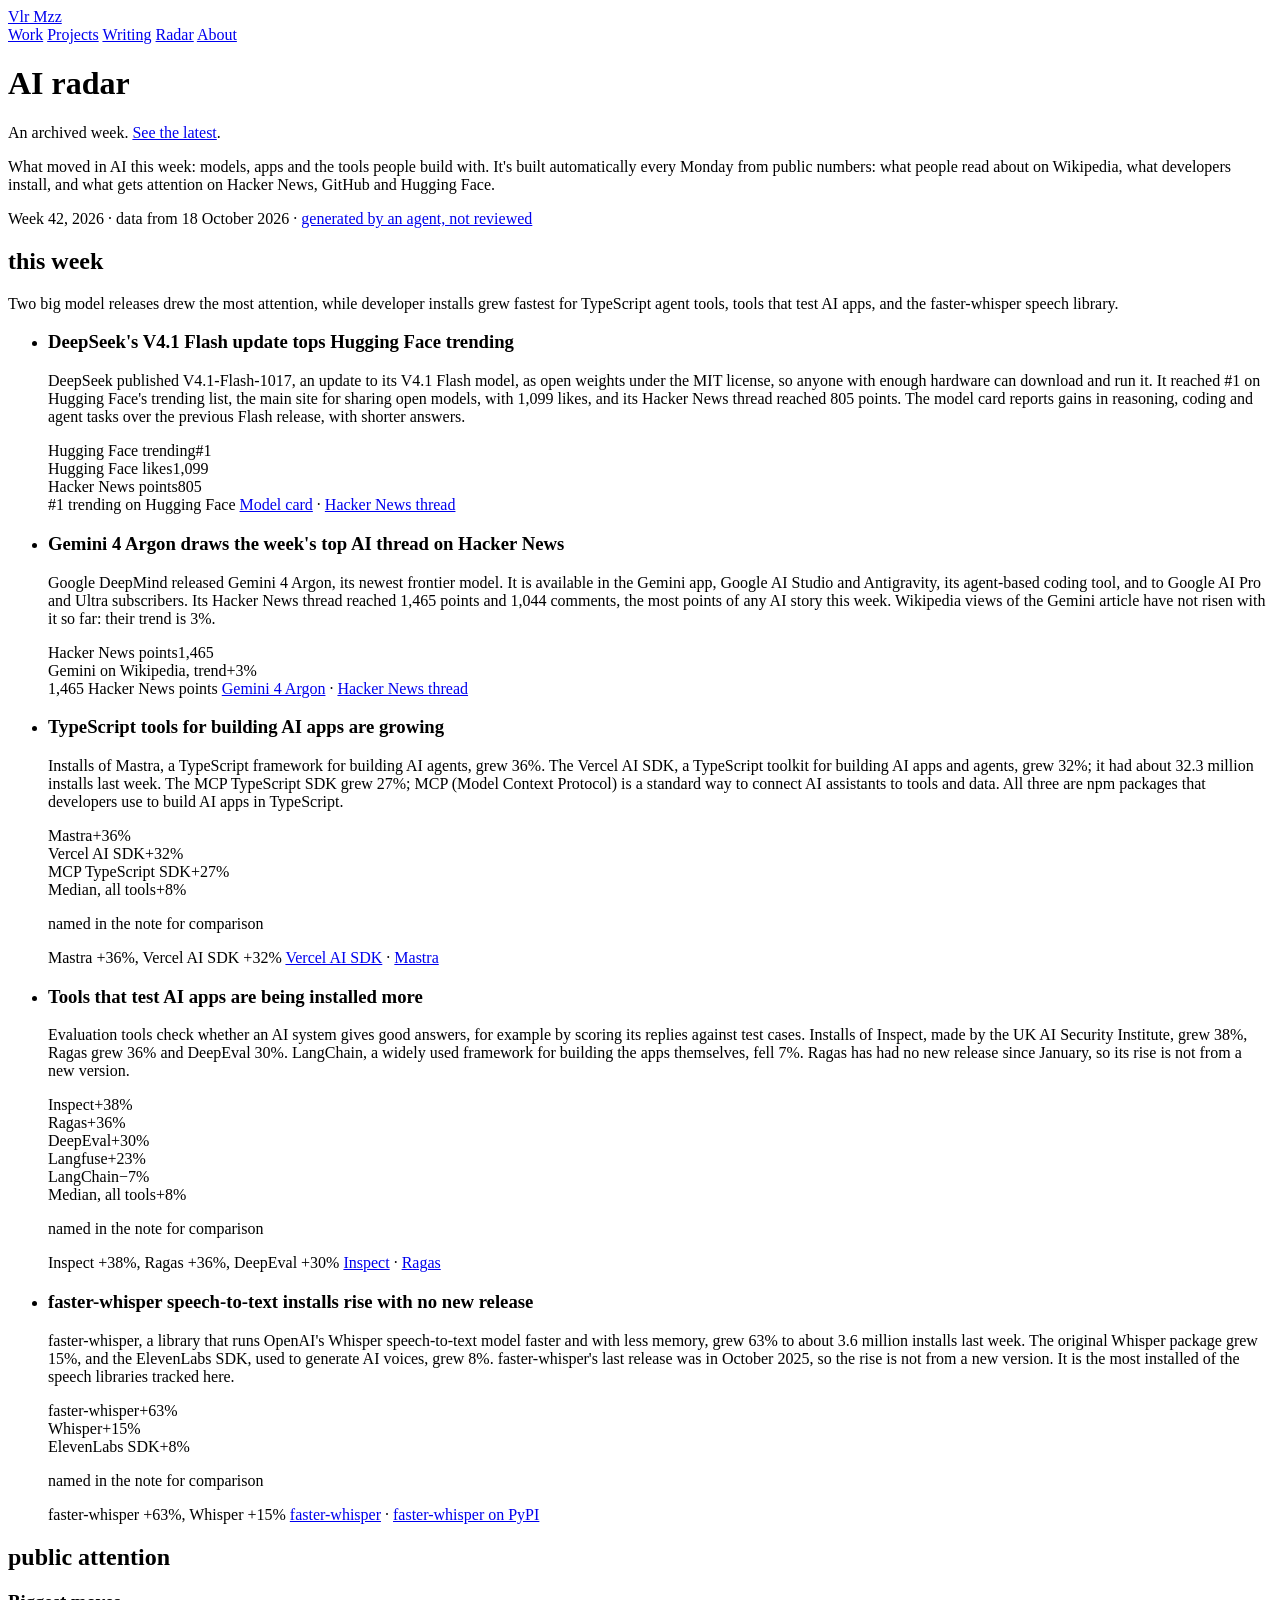
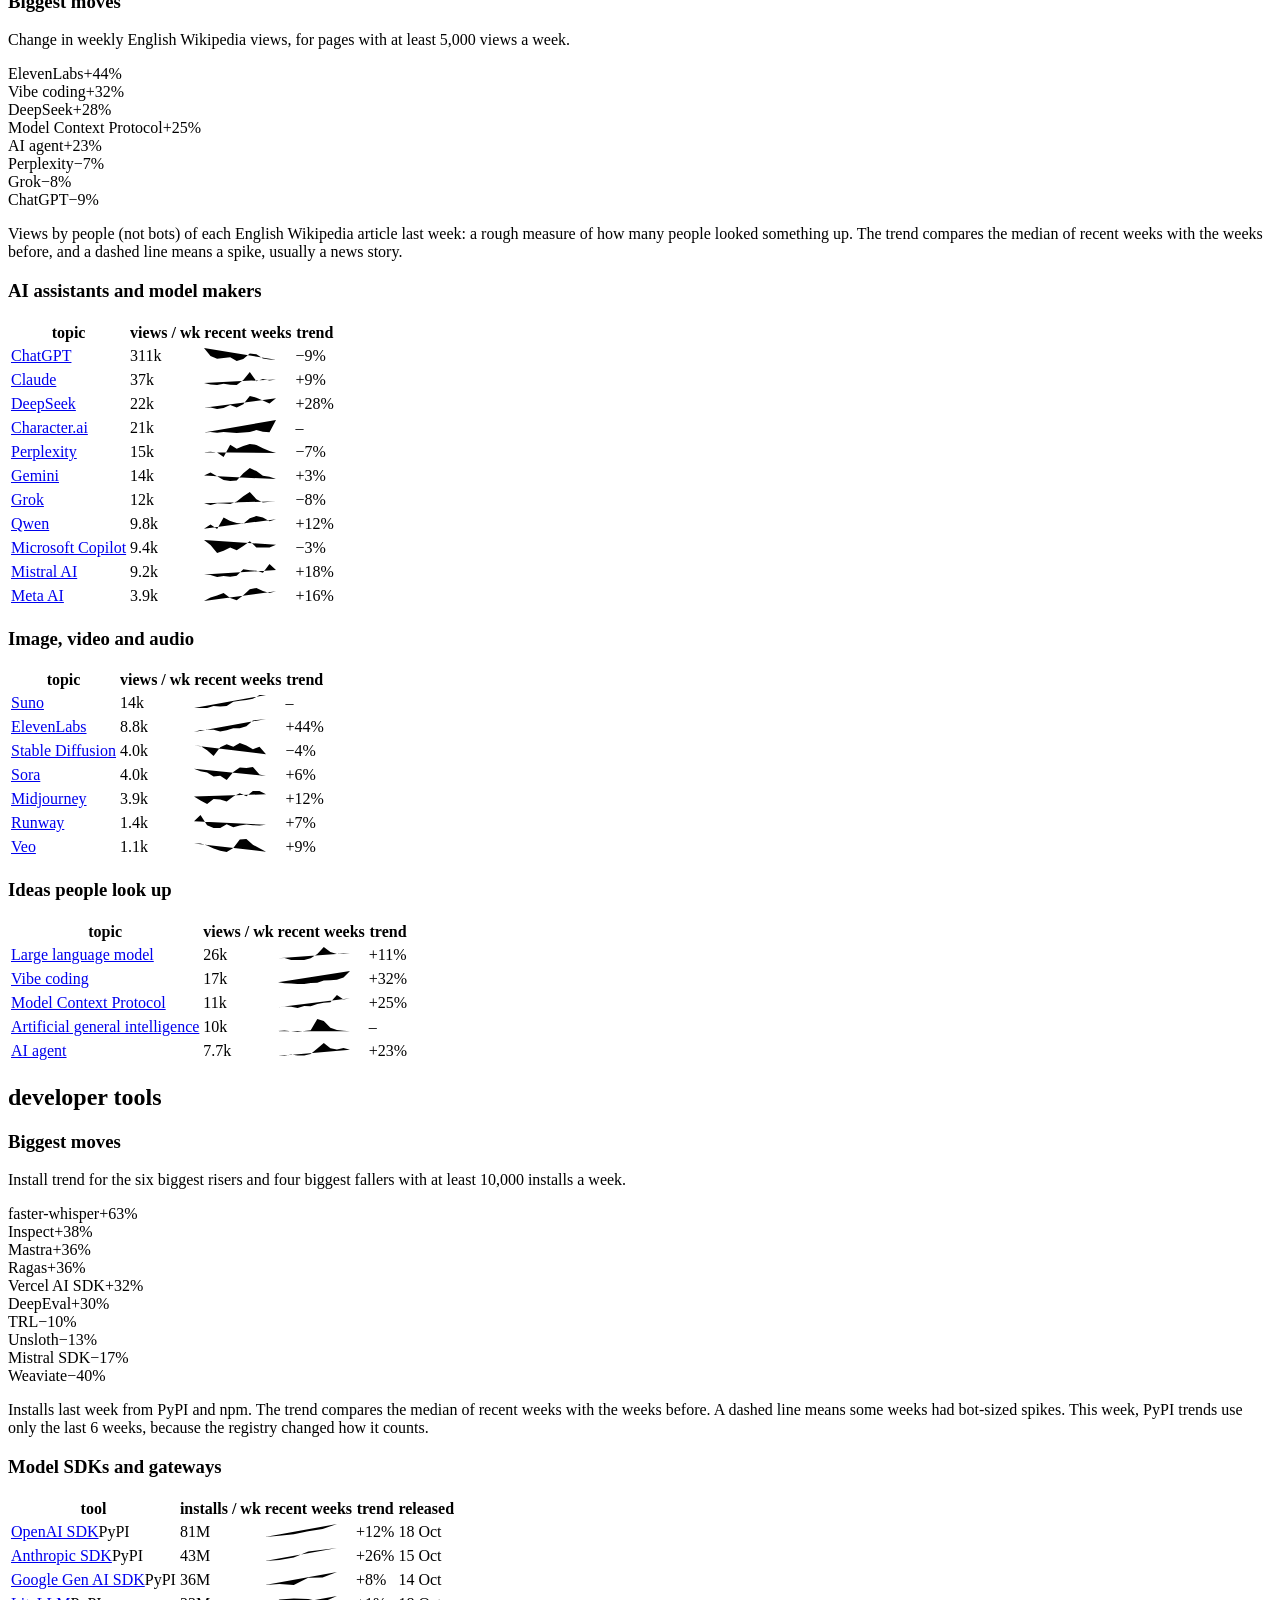
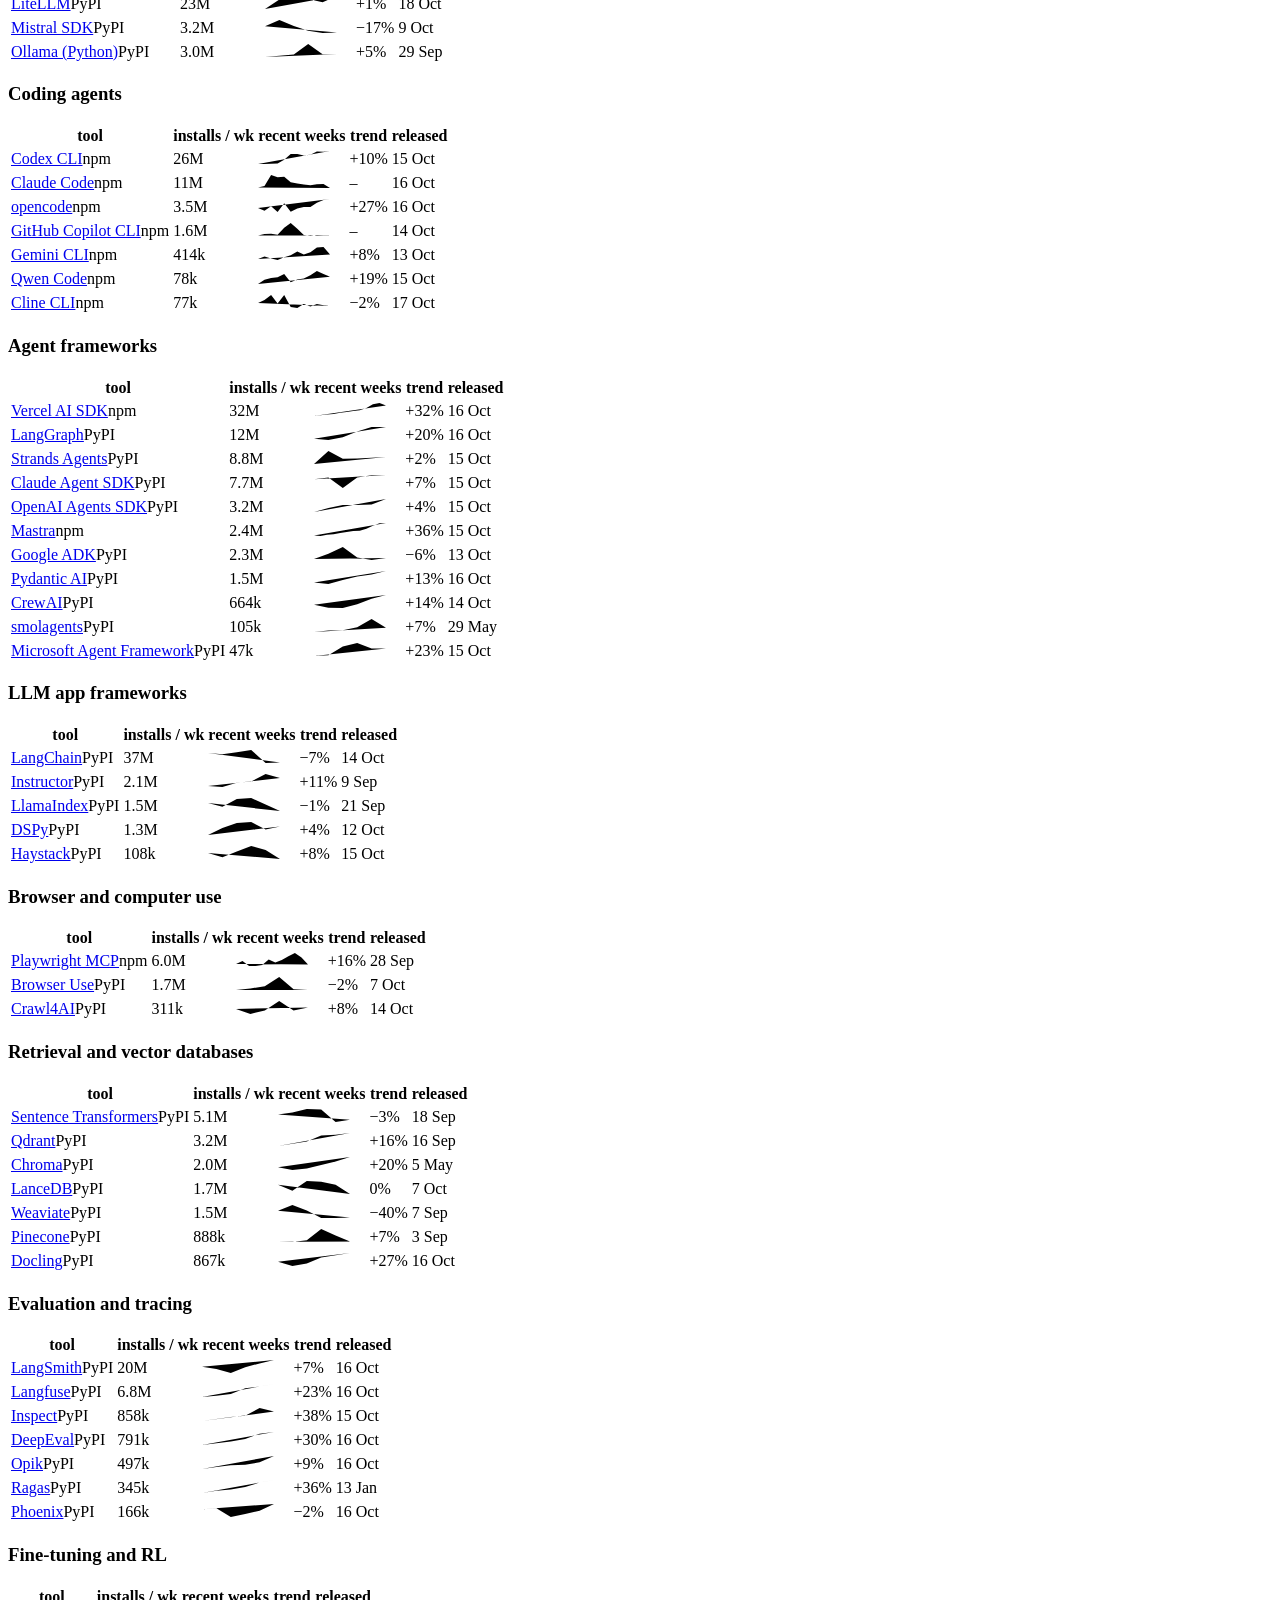
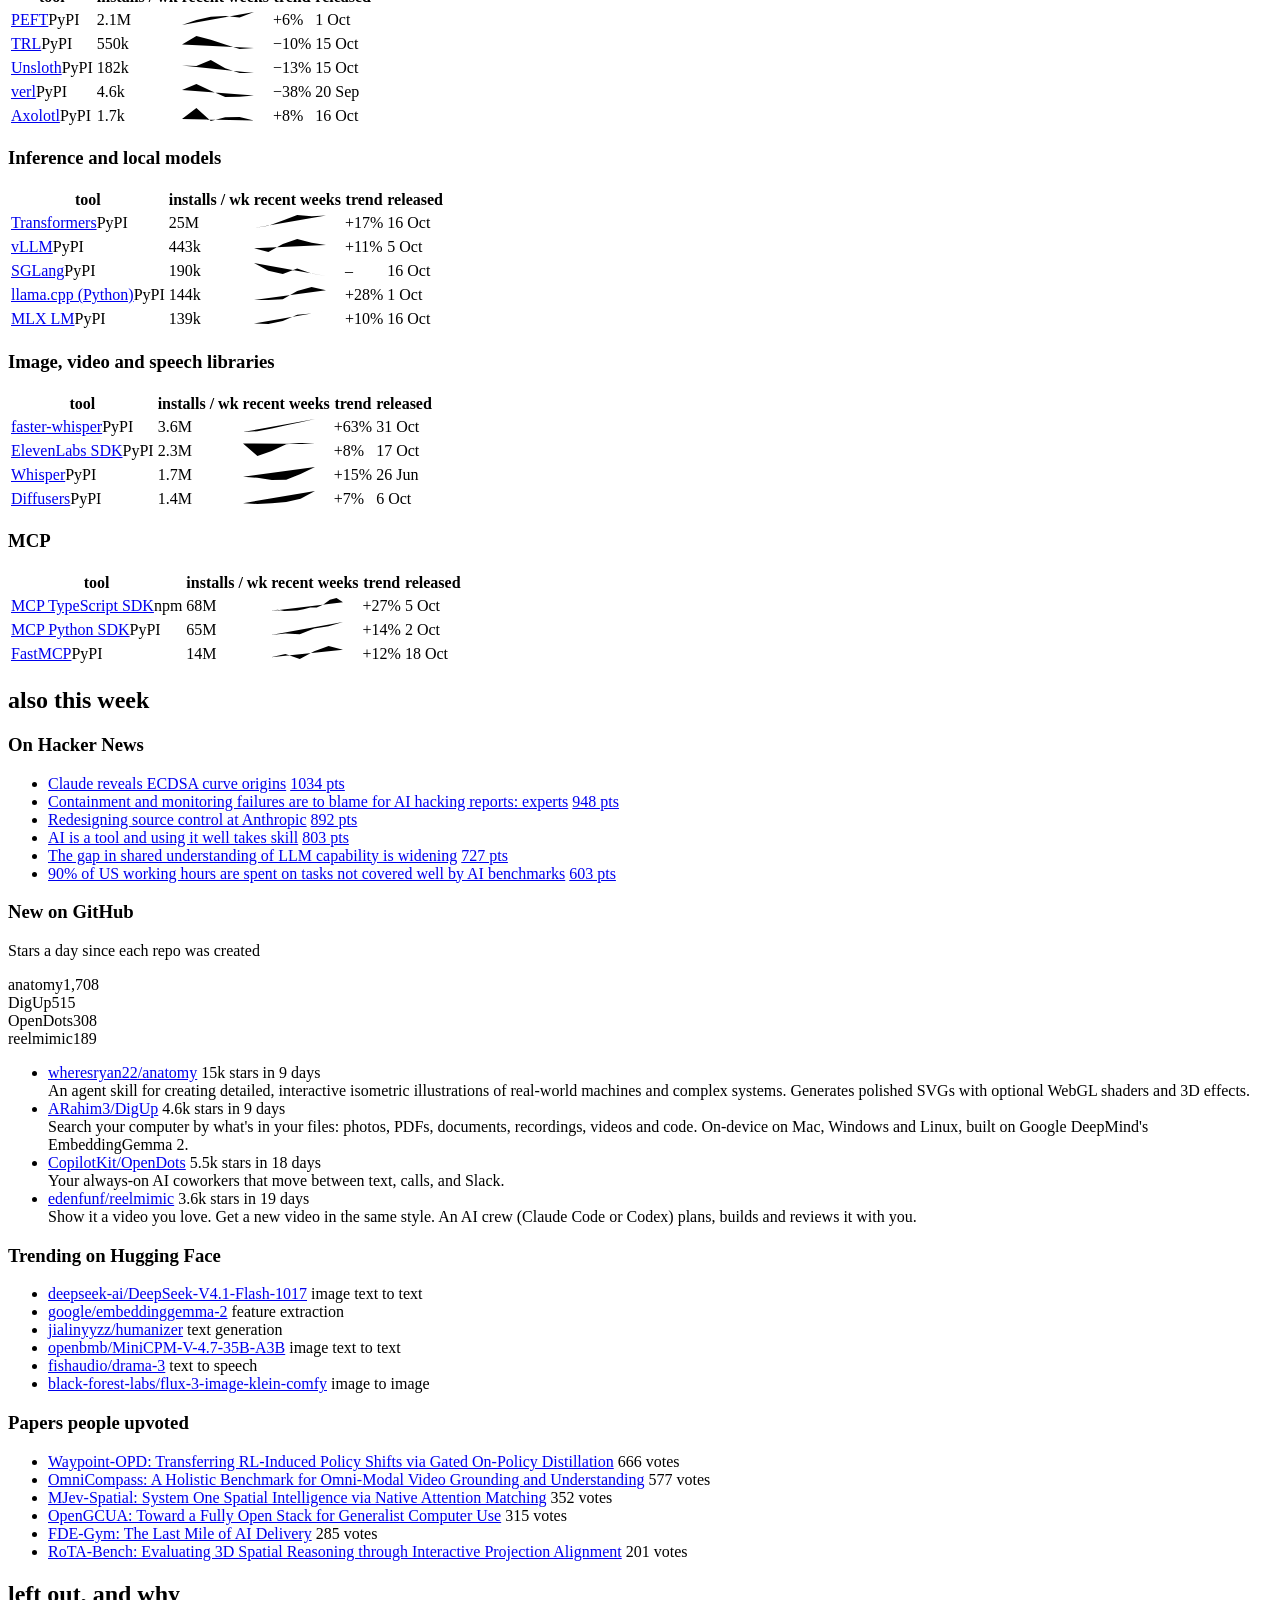
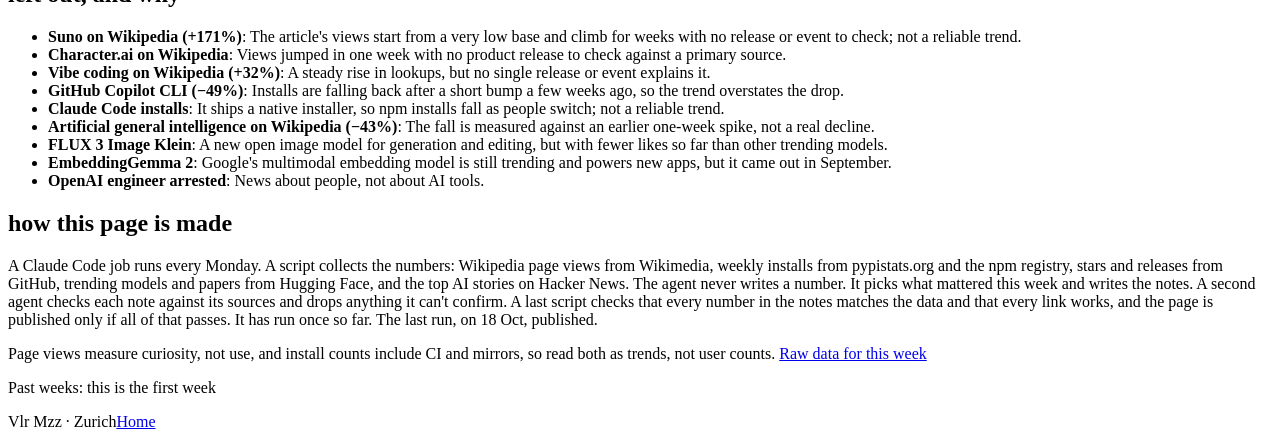
==== weeks/2026-w42/index.html @ 575434f4 "Same-kind medians in charts; clearer review and source rules Co-Authored-By: Claude Opus 5.5 <norepl" ====
<!doctype html>
<html lang="en">
<head>
<meta charset="utf-8">
<meta name="viewport" content="width=device-width, initial-scale=1">
<link rel="preconnect" href="https://fonts.googleapis.com">
<link rel="preconnect" href="https://fonts.gstatic.com" crossorigin>
<link rel="stylesheet" href="https://fonts.googleapis.com/css2?family=Newsreader:ital,opsz,wght@0,6..72,400;0,6..72,500;1,6..72,400&family=IBM+Plex+Mono:wght@400;500&family=IBM+Plex+Sans:ital,wght@0,400;0,500;0,600;1,400&display=swap">
<link rel="stylesheet" href="/assets/site.css">
<link rel="stylesheet" href="/radar/assets/radar.css">
<link rel="icon" href="/favicon.ico">
<link rel="canonical" href="https://vlrmzz.github.io/radar/weeks/2026-w42/">
<title>AI radar, week 42, 2026 · Vlr Mzz</title>
<meta name="description" content="A weekly, automatically generated view of what moved in AI: models, apps and the tools people build with.">
</head>
<body>
<header class="site-header">
  <div class="wrap">
    <a class="site-name" href="/">Vlr Mzz</a>
    <nav class="site-nav" aria-label="Main">
      <a href="/work/">Work</a>
      <a href="/projects/">Projects</a>
      <a href="/writing/">Writing</a>
      <a href="/radar/" aria-current="page">Radar</a>
      <a href="/about/">About</a>
    </nav>
  </div>
</header>
<main class="wrap">
  <h1 class="page-title">AI radar</h1>
  <p class="todo">An archived week. <a href="/radar/">See the latest</a>.</p>
  <p class="lede">What moved in AI this week: models, apps and the tools people build with. It's built automatically every Monday from public numbers: what people read about on Wikipedia, what developers install, and what gets attention on Hacker News, GitHub and Hugging Face.</p>
  <p class="post-meta">Week 42, 2026 · data from 18 October 2026 · <a href="#method">generated by an agent, not reviewed</a></p>

  <h2 class="sec-label">this week</h2>
  <p class="summary">Two big model releases drew the most attention, while developer installs grew fastest for TypeScript agent tools, tools that test AI apps, and the faster-whisper speech library.</p>
  <ul class="entries picks">
    <li>
      <h3>DeepSeek&#x27;s V4.1 Flash update tops Hugging Face trending</h3>
      <p>DeepSeek published V4.1-Flash-1017, an update to its V4.1 Flash model, as open weights under the MIT license, so anyone with enough hardware can download and run it. It reached #1 on Hugging Face&#x27;s trending list, the main site for sharing open models, with 1,099 likes, and its Hacker News thread reached 805 points. The model card reports gains in reasoning, coding and agent tasks over the previous Flash release, with shorter answers.</p>
      <div class="stats"><div class="stat"><span class="sl">Hugging Face trending</span><span class="sv">#1</span></div><div class="stat"><span class="sl">Hugging Face likes</span><span class="sv">1,099</span></div><div class="stat"><span class="sl">Hacker News points</span><span class="sv">805</span></div></div>
      <span class="meta">#1 trending on Hugging Face</span>
      <span class="srcs"><a href="https://huggingface.co/deepseek-ai/DeepSeek-V4.1-Flash-1017">Model card</a> · <a href="https://news.ycombinator.com/item?id=50129045">Hacker News thread</a></span>
    </li>
    <li>
      <h3>Gemini 4 Argon draws the week&#x27;s top AI thread on Hacker News</h3>
      <p>Google DeepMind released Gemini 4 Argon, its newest frontier model. It is available in the Gemini app, Google AI Studio and Antigravity, its agent-based coding tool, and to Google AI Pro and Ultra subscribers. Its Hacker News thread reached 1,465 points and 1,044 comments, the most points of any AI story this week. Wikipedia views of the Gemini article have not risen with it so far: their trend is 3%.</p>
      <div class="stats"><div class="stat"><span class="sl">Hacker News points</span><span class="sv">1,465</span></div><div class="stat"><span class="sl">Gemini on Wikipedia, trend</span><span class="sv">+3%</span></div></div>
      <span class="meta">1,465 Hacker News points</span>
      <span class="srcs"><a href="https://deepmind.google/models/gemini/">Gemini 4 Argon</a> · <a href="https://news.ycombinator.com/item?id=50073879">Hacker News thread</a></span>
    </li>
    <li>
      <h3>TypeScript tools for building AI apps are growing</h3>
      <p>Installs of Mastra, a TypeScript framework for building AI agents, grew 36%. The Vercel AI SDK, a TypeScript toolkit for building AI apps and agents, grew 32%; it had about 32.3 million installs last week. The MCP TypeScript SDK grew 27%; MCP (Model Context Protocol) is a standard way to connect AI assistants to tools and data. All three are npm packages that developers use to build AI apps in TypeScript.</p>
      <div class="bars" role="img" aria-label="Install trend: Mastra +36%, Vercel AI SDK +32%, MCP TypeScript SDK +27%, Median, all tools +8%"><div class="bar-row" tabindex="0" title="Mastra: +36%"><span class="bl">Mastra</span><span class="bt"><span class="bz" style="left:0.0%"></span><span class="b up pos" style="left:0.0%;width:100.0%"></span></span><span class="bv">+36%</span></div><div class="bar-row" tabindex="0" title="Vercel AI SDK: +32%"><span class="bl">Vercel AI SDK</span><span class="bt"><span class="bz" style="left:0.0%"></span><span class="b up pos" style="left:0.0%;width:88.9%"></span></span><span class="bv">+32%</span></div><div class="bar-row" tabindex="0" title="MCP TypeScript SDK: +27%"><span class="bl">MCP TypeScript SDK</span><span class="bt"><span class="bz" style="left:0.0%"></span><span class="b up pos" style="left:0.0%;width:75.0%"></span></span><span class="bv">+27%</span></div><div class="bar-row" tabindex="0" title="Median, all tools: +8%"><span class="bl">Median, all tools</span><span class="bt"><span class="bz" style="left:0.0%"></span><span class="b ctx pos" style="left:0.0%;width:22.2%"></span></span><span class="bv">+8%</span></div></div><p class="key"><span class="k up"></span>named in the note <span class="k ctx"></span>for comparison</p>
      <span class="meta">Mastra +36%, Vercel AI SDK +32%</span>
      <span class="srcs"><a href="https://github.com/vercel/ai">Vercel AI SDK</a> · <a href="https://github.com/mastra-ai/mastra">Mastra</a></span>
    </li>
    <li>
      <h3>Tools that test AI apps are being installed more</h3>
      <p>Evaluation tools check whether an AI system gives good answers, for example by scoring its replies against test cases. Installs of Inspect, made by the UK AI Security Institute, grew 38%, Ragas grew 36% and DeepEval 30%. LangChain, a widely used framework for building the apps themselves, fell 7%. Ragas has had no new release since January, so its rise is not from a new version.</p>
      <div class="bars" role="img" aria-label="Install trend: Inspect +38%, Ragas +36%, DeepEval +30%, Langfuse +23%, LangChain −7%, Median, all tools +8%"><div class="bar-row" tabindex="0" title="Inspect: +38%"><span class="bl">Inspect</span><span class="bt"><span class="bz" style="left:15.6%"></span><span class="b up pos" style="left:15.6%;width:84.4%"></span></span><span class="bv">+38%</span></div><div class="bar-row" tabindex="0" title="Ragas: +36%"><span class="bl">Ragas</span><span class="bt"><span class="bz" style="left:15.6%"></span><span class="b up pos" style="left:15.6%;width:80.0%"></span></span><span class="bv">+36%</span></div><div class="bar-row" tabindex="0" title="DeepEval: +30%"><span class="bl">DeepEval</span><span class="bt"><span class="bz" style="left:15.6%"></span><span class="b up pos" style="left:15.6%;width:66.7%"></span></span><span class="bv">+30%</span></div><div class="bar-row" tabindex="0" title="Langfuse: +23%"><span class="bl">Langfuse</span><span class="bt"><span class="bz" style="left:15.6%"></span><span class="b ctx pos" style="left:15.6%;width:51.1%"></span></span><span class="bv">+23%</span></div><div class="bar-row" tabindex="0" title="LangChain: −7%"><span class="bl">LangChain</span><span class="bt"><span class="bz" style="left:15.6%"></span><span class="b ctx neg" style="left:0.0%;width:15.6%"></span></span><span class="bv">−7%</span></div><div class="bar-row" tabindex="0" title="Median, all tools: +8%"><span class="bl">Median, all tools</span><span class="bt"><span class="bz" style="left:15.6%"></span><span class="b ctx pos" style="left:15.6%;width:17.8%"></span></span><span class="bv">+8%</span></div></div><p class="key"><span class="k up"></span>named in the note <span class="k ctx"></span>for comparison</p>
      <span class="meta">Inspect +38%, Ragas +36%, DeepEval +30%</span>
      <span class="srcs"><a href="https://github.com/UKGovernmentBEIS/inspect_ai">Inspect</a> · <a href="https://github.com/explodinggradients/ragas">Ragas</a></span>
    </li>
    <li>
      <h3>faster-whisper speech-to-text installs rise with no new release</h3>
      <p>faster-whisper, a library that runs OpenAI&#x27;s Whisper speech-to-text model faster and with less memory, grew 63% to about 3.6 million installs last week. The original Whisper package grew 15%, and the ElevenLabs SDK, used to generate AI voices, grew 8%. faster-whisper&#x27;s last release was in October 2025, so the rise is not from a new version. It is the most installed of the speech libraries tracked here.</p>
      <div class="bars" role="img" aria-label="Install trend: faster-whisper +63%, Whisper +15%, ElevenLabs SDK +8%"><div class="bar-row" tabindex="0" title="faster-whisper: +63%"><span class="bl">faster-whisper</span><span class="bt"><span class="bz" style="left:0.0%"></span><span class="b up pos" style="left:0.0%;width:100.0%"></span></span><span class="bv">+63%</span></div><div class="bar-row" tabindex="0" title="Whisper: +15%"><span class="bl">Whisper</span><span class="bt"><span class="bz" style="left:0.0%"></span><span class="b ctx pos" style="left:0.0%;width:23.8%"></span></span><span class="bv">+15%</span></div><div class="bar-row" tabindex="0" title="ElevenLabs SDK: +8%"><span class="bl">ElevenLabs SDK</span><span class="bt"><span class="bz" style="left:0.0%"></span><span class="b ctx pos" style="left:0.0%;width:12.7%"></span></span><span class="bv">+8%</span></div></div><p class="key"><span class="k up"></span>named in the note <span class="k ctx"></span>for comparison</p>
      <span class="meta">faster-whisper +63%, Whisper +15%</span>
      <span class="srcs"><a href="https://github.com/SYSTRAN/faster-whisper">faster-whisper</a> · <a href="https://pypi.org/project/faster-whisper/">faster-whisper on PyPI</a></span>
    </li>
  </ul>

  <h2 class="sec-label">public attention</h2>
  <h3 class="cat">Biggest moves</h3>
  <p class="meta cap">Change in weekly English Wikipedia views, for pages with at least 5,000 views a week.</p>
  <div class="bars" role="img" aria-label="Biggest changes in Wikipedia views"><div class="bar-row" tabindex="0" title="ElevenLabs: +44%"><span class="bl">ElevenLabs</span><span class="bt"><span class="bz" style="left:17.0%"></span><span class="b up pos" style="left:17.0%;width:83.0%"></span></span><span class="bv">+44%</span></div><div class="bar-row" tabindex="0" title="Vibe coding: +32%"><span class="bl">Vibe coding</span><span class="bt"><span class="bz" style="left:17.0%"></span><span class="b up pos" style="left:17.0%;width:60.4%"></span></span><span class="bv">+32%</span></div><div class="bar-row" tabindex="0" title="DeepSeek: +28%"><span class="bl">DeepSeek</span><span class="bt"><span class="bz" style="left:17.0%"></span><span class="b up pos" style="left:17.0%;width:52.8%"></span></span><span class="bv">+28%</span></div><div class="bar-row" tabindex="0" title="Model Context Protocol: +25%"><span class="bl">Model Context Protocol</span><span class="bt"><span class="bz" style="left:17.0%"></span><span class="b up pos" style="left:17.0%;width:47.2%"></span></span><span class="bv">+25%</span></div><div class="bar-row" tabindex="0" title="AI agent: +23%"><span class="bl">AI agent</span><span class="bt"><span class="bz" style="left:17.0%"></span><span class="b up pos" style="left:17.0%;width:43.4%"></span></span><span class="bv">+23%</span></div><div class="bar-row" tabindex="0" title="Perplexity: −7%"><span class="bl">Perplexity</span><span class="bt"><span class="bz" style="left:17.0%"></span><span class="b down neg" style="left:3.8%;width:13.2%"></span></span><span class="bv">−7%</span></div><div class="bar-row" tabindex="0" title="Grok: −8%"><span class="bl">Grok</span><span class="bt"><span class="bz" style="left:17.0%"></span><span class="b down neg" style="left:1.9%;width:15.1%"></span></span><span class="bv">−8%</span></div><div class="bar-row" tabindex="0" title="ChatGPT: −9%"><span class="bl">ChatGPT</span><span class="bt"><span class="bz" style="left:17.0%"></span><span class="b down neg" style="left:0.0%;width:17.0%"></span></span><span class="bv">−9%</span></div></div>
  <p class="meta">Views by people (not bots) of each English Wikipedia article last week: a rough measure of how many people looked something up. The trend compares the median of recent weeks with the weeks before, and a dashed line means a spike, usually a news story.</p>
  <h3 class="cat">AI assistants and model makers</h3>
  <table class="watch wiki">
    <thead><tr><th>topic</th><th class="num">views / wk</th><th class="sp">recent weeks</th><th class="num">trend</th></tr></thead>
    <tbody>
      <tr>
        <td><a href="https://en.wikipedia.org/wiki/ChatGPT">ChatGPT</a></td>
        <td class="num">311k</td>
        <td class="sp"><svg class="spark down" viewBox="0 0 72 16" width="72" height="16" aria-hidden="true"><polyline points="0.0,2.0 6.5,9.9 13.1,12.7 19.6,11.9 26.2,11.2 32.7,15.0 39.3,13.0 45.8,7.6 52.4,8.2 58.9,12.5 65.5,13.6 72.0,13.8"/></svg></td>
        <td class="num ">−9%</td>
        
      </tr>
      <tr>
        <td><a href="https://en.wikipedia.org/wiki/Claude_%28AI%29">Claude</a></td>
        <td class="num">37k</td>
        <td class="sp"><svg class="spark up" viewBox="0 0 72 16" width="72" height="16" aria-hidden="true"><polyline points="0.0,12.9 6.5,14.5 13.1,15.0 19.6,13.8 26.2,14.7 32.7,14.9 39.3,10.1 45.8,2.0 52.4,11.2 58.9,8.9 65.5,10.6 72.0,9.4"/></svg></td>
        <td class="num ">+9%</td>
        
      </tr>
      <tr>
        <td><a href="https://en.wikipedia.org/wiki/DeepSeek">DeepSeek</a></td>
        <td class="num">22k</td>
        <td class="sp"><svg class="spark up" viewBox="0 0 72 16" width="72" height="16" aria-hidden="true"><polyline points="0.0,13.8 6.5,13.4 13.1,15.0 19.6,13.9 26.2,11.0 32.7,13.4 39.3,10.2 45.8,2.0 52.4,3.7 58.9,6.5 65.5,9.5 72.0,4.3"/></svg></td>
        <td class="num up">+28%</td>
        
      </tr>
      <tr>
        <td><a href="https://en.wikipedia.org/wiki/Character.ai">Character.ai</a></td>
        <td class="num">21k</td>
        <td class="sp"><svg class="spark up" viewBox="0 0 72 16" width="72" height="16" aria-hidden="true"><polyline points="0.0,14.6 6.5,14.0 13.1,14.8 19.6,14.1 26.2,14.4 32.7,15.0 39.3,14.5 45.8,13.9 52.4,12.1 58.9,13.8 65.5,14.2 72.0,2.0" stroke-dasharray="2 2"/></svg></td>
        <td class="num" title="Not a reliable trend this week, see below">–</td>
        
      </tr>
      <tr>
        <td><a href="https://en.wikipedia.org/wiki/Perplexity_AI">Perplexity</a></td>
        <td class="num">15k</td>
        <td class="sp"><svg class="spark down" viewBox="0 0 72 16" width="72" height="16" aria-hidden="true"><polyline points="0.0,10.2 6.5,9.7 13.1,10.5 19.6,15.0 26.2,2.8 32.7,6.7 39.3,4.0 45.8,2.0 52.4,2.9 58.9,6.2 65.5,9.1 72.0,10.9"/></svg></td>
        <td class="num ">−7%</td>
        
      </tr>
      <tr>
        <td><a href="https://en.wikipedia.org/wiki/Google_Gemini">Gemini</a></td>
        <td class="num">14k</td>
        <td class="sp"><svg class="spark down" viewBox="0 0 72 16" width="72" height="16" aria-hidden="true"><polyline points="0.0,9.6 6.5,6.5 13.1,10.3 19.6,13.9 26.2,15.0 32.7,14.5 39.3,7.2 45.8,2.0 52.4,5.1 58.9,9.8 65.5,10.8 72.0,13.1"/></svg></td>
        <td class="num ">+3%</td>
        
      </tr>
      <tr>
        <td><a href="https://en.wikipedia.org/wiki/Grok_%28chatbot%29">Grok</a></td>
        <td class="num">12k</td>
        <td class="sp"><svg class="spark up" viewBox="0 0 72 16" width="72" height="16" aria-hidden="true"><polyline points="0.0,13.2 6.5,15.0 13.1,13.2 19.6,13.4 26.2,14.1 32.7,11.6 39.3,6.2 45.8,2.0 52.4,9.3 58.9,12.6 65.5,11.8 72.0,11.3"/></svg></td>
        <td class="num ">−8%</td>
        
      </tr>
      <tr>
        <td><a href="https://en.wikipedia.org/wiki/Qwen">Qwen</a></td>
        <td class="num">9.8k</td>
        <td class="sp"><svg class="spark up" viewBox="0 0 72 16" width="72" height="16" aria-hidden="true"><polyline points="0.0,14.8 6.5,10.6 13.1,15.0 19.6,3.6 26.2,7.1 32.7,9.1 39.3,9.7 45.8,4.3 52.4,2.0 58.9,3.6 65.5,7.3 72.0,5.2"/></svg></td>
        <td class="num up">+12%</td>
        
      </tr>
      <tr>
        <td><a href="https://en.wikipedia.org/wiki/Microsoft_Copilot">Microsoft Copilot</a></td>
        <td class="num">9.4k</td>
        <td class="sp"><svg class="spark down" viewBox="0 0 72 16" width="72" height="16" aria-hidden="true"><polyline points="0.0,2.0 6.5,7.0 13.1,15.0 19.6,12.8 26.2,9.6 32.7,12.2 39.3,8.0 45.8,3.3 52.4,9.4 58.9,9.4 65.5,9.4 72.0,6.8"/></svg></td>
        <td class="num ">−3%</td>
        
      </tr>
      <tr>
        <td><a href="https://en.wikipedia.org/wiki/Mistral_AI">Mistral AI</a></td>
        <td class="num">9.2k</td>
        <td class="sp"><svg class="spark up" viewBox="0 0 72 16" width="72" height="16" aria-hidden="true"><polyline points="0.0,12.6 6.5,13.0 13.1,15.0 19.6,14.1 26.2,14.7 32.7,13.8 39.3,7.3 45.8,8.3 52.4,8.7 58.9,10.7 65.5,2.0 72.0,8.1"/></svg></td>
        <td class="num up">+18%</td>
        
      </tr>
      <tr>
        <td><a href="https://en.wikipedia.org/wiki/Meta_AI">Meta AI</a></td>
        <td class="num">3.9k</td>
        <td class="sp"><svg class="spark up" viewBox="0 0 72 16" width="72" height="16" aria-hidden="true"><polyline points="0.0,15.0 6.5,11.5 13.1,9.4 19.6,6.9 26.2,11.9 32.7,14.3 39.3,9.3 45.8,3.2 52.4,2.0 58.9,5.1 65.5,7.1 72.0,5.3"/></svg></td>
        <td class="num up">+16%</td>
        
      </tr>
    </tbody>
  </table>
  <h3 class="cat">Image, video and audio</h3>
  <table class="watch wiki">
    <thead><tr><th>topic</th><th class="num">views / wk</th><th class="sp">recent weeks</th><th class="num">trend</th></tr></thead>
    <tbody>
      <tr>
        <td><a href="https://en.wikipedia.org/wiki/Suno">Suno</a></td>
        <td class="num">14k</td>
        <td class="sp"><svg class="spark up" viewBox="0 0 72 16" width="72" height="16" aria-hidden="true"><polyline points="0.0,15.0 6.5,14.9 13.1,14.9 19.6,13.0 26.2,13.5 32.7,12.9 39.3,8.8 45.8,7.8 52.4,7.1 58.9,5.8 65.5,2.0 72.0,2.0" stroke-dasharray="2 2"/></svg></td>
        <td class="num" title="Not a reliable trend this week, see below">–</td>
        
      </tr>
      <tr>
        <td><a href="https://en.wikipedia.org/wiki/ElevenLabs">ElevenLabs</a></td>
        <td class="num">8.8k</td>
        <td class="sp"><svg class="spark up" viewBox="0 0 72 16" width="72" height="16" aria-hidden="true"><polyline points="0.0,15.0 6.5,13.0 13.1,12.8 19.6,12.8 26.2,14.6 32.7,13.2 39.3,11.2 45.8,11.2 52.4,9.3 58.9,3.4 65.5,2.8 72.0,2.0"/></svg></td>
        <td class="num up">+44%</td>
        
      </tr>
      <tr>
        <td><a href="https://en.wikipedia.org/wiki/Stable_Diffusion">Stable Diffusion</a></td>
        <td class="num">4.0k</td>
        <td class="sp"><svg class="spark down" viewBox="0 0 72 16" width="72" height="16" aria-hidden="true"><polyline points="0.0,4.4 6.5,5.1 13.1,9.3 19.6,15.0 26.2,6.3 32.7,3.3 39.3,5.8 45.8,2.0 52.4,4.4 58.9,8.3 65.5,5.7 72.0,13.3"/></svg></td>
        <td class="num ">−4%</td>
        
      </tr>
      <tr>
        <td><a href="https://en.wikipedia.org/wiki/Sora_%28text-to-video_model%29">Sora</a></td>
        <td class="num">4.0k</td>
        <td class="sp"><svg class="spark down" viewBox="0 0 72 16" width="72" height="16" aria-hidden="true"><polyline points="0.0,3.8 6.5,6.2 13.1,7.6 19.6,11.4 26.2,10.8 32.7,15.0 39.3,7.0 45.8,2.5 52.4,3.0 58.9,2.0 65.5,9.6 72.0,10.9"/></svg></td>
        <td class="num ">+6%</td>
        
      </tr>
      <tr>
        <td><a href="https://en.wikipedia.org/wiki/Midjourney">Midjourney</a></td>
        <td class="num">3.9k</td>
        <td class="sp"><svg class="spark up" viewBox="0 0 72 16" width="72" height="16" aria-hidden="true"><polyline points="0.0,7.6 6.5,11.6 13.1,15.0 19.6,10.0 26.2,10.5 32.7,12.5 39.3,7.4 45.8,4.3 52.4,7.2 58.9,2.0 65.5,2.0 72.0,5.3"/></svg></td>
        <td class="num up">+12%</td>
        
      </tr>
      <tr>
        <td><a href="https://en.wikipedia.org/wiki/Runway_%28company%29">Runway</a></td>
        <td class="num">1.4k</td>
        <td class="sp"><svg class="spark down" viewBox="0 0 72 16" width="72" height="16" aria-hidden="true"><polyline points="0.0,8.3 6.5,2.0 13.1,12.3 19.6,15.0 26.2,15.0 32.7,11.3 39.3,14.3 45.8,12.6 52.4,11.5 58.9,12.3 65.5,12.4 72.0,11.8"/></svg></td>
        <td class="num ">+7%</td>
        
      </tr>
      <tr>
        <td><a href="https://en.wikipedia.org/wiki/Veo_%28text-to-video_model%29">Veo</a></td>
        <td class="num">1.1k</td>
        <td class="sp"><svg class="spark down" viewBox="0 0 72 16" width="72" height="16" aria-hidden="true"><polyline points="0.0,6.5 6.5,6.4 13.1,8.6 19.6,11.6 26.2,13.7 32.7,15.0 39.3,10.9 45.8,2.5 52.4,2.0 58.9,7.8 65.5,11.2 72.0,14.7"/></svg></td>
        <td class="num ">+9%</td>
        
      </tr>
    </tbody>
  </table>
  <h3 class="cat">Ideas people look up</h3>
  <table class="watch wiki">
    <thead><tr><th>topic</th><th class="num">views / wk</th><th class="sp">recent weeks</th><th class="num">trend</th></tr></thead>
    <tbody>
      <tr>
        <td><a href="https://en.wikipedia.org/wiki/Large_language_model">Large language model</a></td>
        <td class="num">26k</td>
        <td class="sp"><svg class="spark up" viewBox="0 0 72 16" width="72" height="16" aria-hidden="true"><polyline points="0.0,13.3 6.5,12.9 13.1,14.9 19.6,14.9 26.2,15.0 32.7,13.2 39.3,9.1 45.8,2.0 52.4,7.1 58.9,8.9 65.5,8.1 72.0,8.0"/></svg></td>
        <td class="num up">+11%</td>
        
      </tr>
      <tr>
        <td><a href="https://en.wikipedia.org/wiki/Vibe_coding">Vibe coding</a></td>
        <td class="num">17k</td>
        <td class="sp"><svg class="spark up" viewBox="0 0 72 16" width="72" height="16" aria-hidden="true"><polyline points="0.0,13.3 6.5,14.3 13.1,14.4 19.6,15.0 26.2,14.9 32.7,14.1 39.3,13.7 45.8,11.6 52.4,11.2 58.9,10.8 65.5,8.4 72.0,2.0"/></svg></td>
        <td class="num up">+32%</td>
        
      </tr>
      <tr>
        <td><a href="https://en.wikipedia.org/wiki/Model_Context_Protocol">Model Context Protocol</a></td>
        <td class="num">11k</td>
        <td class="sp"><svg class="spark up" viewBox="0 0 72 16" width="72" height="16" aria-hidden="true"><polyline points="0.0,14.2 6.5,13.5 13.1,13.8 19.6,15.0 26.2,13.0 32.7,13.3 39.3,11.0 45.8,9.8 52.4,9.2 58.9,2.0 65.5,6.5 72.0,5.3"/></svg></td>
        <td class="num up">+25%</td>
        
      </tr>
      <tr>
        <td><a href="https://en.wikipedia.org/wiki/Artificial_general_intelligence">Artificial general intelligence</a></td>
        <td class="num">10k</td>
        <td class="sp"><svg class="spark down" viewBox="0 0 72 16" width="72" height="16" aria-hidden="true"><polyline points="0.0,14.0 6.5,13.4 13.1,14.2 19.6,15.0 26.2,13.9 32.7,13.3 39.3,2.0 45.8,4.1 52.4,10.7 58.9,12.9 65.5,13.8 72.0,14.2" stroke-dasharray="2 2"/></svg></td>
        <td class="num" title="Not a reliable trend this week, see below">–</td>
        
      </tr>
      <tr>
        <td><a href="https://en.wikipedia.org/wiki/AI_agent">AI agent</a></td>
        <td class="num">7.7k</td>
        <td class="sp"><svg class="spark up" viewBox="0 0 72 16" width="72" height="16" aria-hidden="true"><polyline points="0.0,14.9 6.5,15.0 13.1,13.6 19.6,14.5 26.2,14.4 32.7,12.9 39.3,7.6 45.8,2.0 52.4,7.3 58.9,8.5 65.5,7.1 72.0,8.8"/></svg></td>
        <td class="num up">+23%</td>
        
      </tr>
    </tbody>
  </table>

  <h2 class="sec-label">developer tools</h2>
  <h3 class="cat">Biggest moves</h3>
  <p class="meta cap">Install trend for the six biggest risers and four biggest fallers with at least 10,000 installs a week.</p>
  <div class="bars" role="img" aria-label="Biggest install trends on the watchlist"><div class="bar-row" tabindex="0" title="faster-whisper: +63%"><span class="bl">faster-whisper</span><span class="bt"><span class="bz" style="left:38.8%"></span><span class="b up pos" style="left:38.8%;width:61.2%"></span></span><span class="bv">+63%</span></div><div class="bar-row" tabindex="0" title="Inspect: +38%"><span class="bl">Inspect</span><span class="bt"><span class="bz" style="left:38.8%"></span><span class="b up pos" style="left:38.8%;width:36.9%"></span></span><span class="bv">+38%</span></div><div class="bar-row" tabindex="0" title="Mastra: +36%"><span class="bl">Mastra</span><span class="bt"><span class="bz" style="left:38.8%"></span><span class="b up pos" style="left:38.8%;width:35.0%"></span></span><span class="bv">+36%</span></div><div class="bar-row" tabindex="0" title="Ragas: +36%"><span class="bl">Ragas</span><span class="bt"><span class="bz" style="left:38.8%"></span><span class="b up pos" style="left:38.8%;width:35.0%"></span></span><span class="bv">+36%</span></div><div class="bar-row" tabindex="0" title="Vercel AI SDK: +32%"><span class="bl">Vercel AI SDK</span><span class="bt"><span class="bz" style="left:38.8%"></span><span class="b up pos" style="left:38.8%;width:31.1%"></span></span><span class="bv">+32%</span></div><div class="bar-row" tabindex="0" title="DeepEval: +30%"><span class="bl">DeepEval</span><span class="bt"><span class="bz" style="left:38.8%"></span><span class="b up pos" style="left:38.8%;width:29.1%"></span></span><span class="bv">+30%</span></div><div class="bar-row" tabindex="0" title="TRL: −10%"><span class="bl">TRL</span><span class="bt"><span class="bz" style="left:38.8%"></span><span class="b down neg" style="left:29.1%;width:9.7%"></span></span><span class="bv">−10%</span></div><div class="bar-row" tabindex="0" title="Unsloth: −13%"><span class="bl">Unsloth</span><span class="bt"><span class="bz" style="left:38.8%"></span><span class="b down neg" style="left:26.2%;width:12.6%"></span></span><span class="bv">−13%</span></div><div class="bar-row" tabindex="0" title="Mistral SDK: −17%"><span class="bl">Mistral SDK</span><span class="bt"><span class="bz" style="left:38.8%"></span><span class="b down neg" style="left:22.3%;width:16.5%"></span></span><span class="bv">−17%</span></div><div class="bar-row" tabindex="0" title="Weaviate: −40%"><span class="bl">Weaviate</span><span class="bt"><span class="bz" style="left:38.8%"></span><span class="b down neg" style="left:0.0%;width:38.8%"></span></span><span class="bv">−40%</span></div></div>
  <p class="meta">Installs last week from PyPI and npm. The trend compares the median of recent weeks with the weeks before. A dashed line means some weeks had bot-sized spikes. This week, PyPI trends use only the last 6 weeks, because the registry changed how it counts.</p>
  <h3 class="cat">Model SDKs and gateways</h3>
  <table class="watch">
    <thead><tr><th>tool</th><th class="num">installs / wk</th><th class="sp">recent weeks</th><th class="num">trend</th><th class="rel">released</th></tr></thead>
    <tbody>
      <tr>
        <td><a href="https://github.com/openai/openai-python">OpenAI SDK</a><span class="reg">PyPI</span></td>
        <td class="num">81M</td>
        <td class="sp"><svg class="spark up" viewBox="0 0 72 16" width="72" height="16" aria-hidden="true"><polyline points="0.0,15.0 14.4,13.8 28.8,12.2 43.2,9.3 57.6,7.0 72.0,2.0"/></svg></td>
        <td class="num up">+12%</td>
        <td class="rel">18 Oct</td>
      </tr>
      <tr>
        <td><a href="https://github.com/anthropics/anthropic-sdk-python">Anthropic SDK</a><span class="reg">PyPI</span></td>
        <td class="num">43M</td>
        <td class="sp"><svg class="spark up" viewBox="0 0 72 16" width="72" height="16" aria-hidden="true"><polyline points="0.0,15.0 14.4,14.1 28.8,11.4 43.2,5.5 57.6,3.7 72.0,2.0"/></svg></td>
        <td class="num up">+26%</td>
        <td class="rel">15 Oct</td>
      </tr>
      <tr>
        <td><a href="https://github.com/googleapis/python-genai">Google Gen AI SDK</a><span class="reg">PyPI</span></td>
        <td class="num">36M</td>
        <td class="sp"><svg class="spark up" viewBox="0 0 72 16" width="72" height="16" aria-hidden="true"><polyline points="0.0,15.0 14.4,14.1 28.8,14.9 43.2,7.7 57.6,7.4 72.0,2.0"/></svg></td>
        <td class="num ">+8%</td>
        <td class="rel">14 Oct</td>
      </tr>
      <tr>
        <td><a href="https://github.com/BerriAI/litellm">LiteLLM</a><span class="reg">PyPI</span></td>
        <td class="num">23M</td>
        <td class="sp"><svg class="spark up" viewBox="0 0 72 16" width="72" height="16" aria-hidden="true"><polyline points="0.0,15.0 14.4,5.6 28.8,4.4 43.2,5.1 57.6,8.2 72.0,2.0"/></svg></td>
        <td class="num ">+1%</td>
        <td class="rel">18 Oct</td>
      </tr>
      <tr>
        <td><a href="https://github.com/mistralai/client-python">Mistral SDK</a><span class="reg">PyPI</span></td>
        <td class="num">3.2M</td>
        <td class="sp"><svg class="spark down" viewBox="0 0 72 16" width="72" height="16" aria-hidden="true"><polyline points="0.0,8.3 14.4,2.0 28.8,7.9 43.2,12.7 57.6,15.0 72.0,14.5"/></svg></td>
        <td class="num down">−17%</td>
        <td class="rel">9 Oct</td>
      </tr>
      <tr>
        <td><a href="https://github.com/ollama/ollama-python">Ollama (Python)</a><span class="reg">PyPI</span></td>
        <td class="num">3.0M</td>
        <td class="sp"><svg class="spark up" viewBox="0 0 72 16" width="72" height="16" aria-hidden="true"><polyline points="0.0,15.0 14.4,13.8 28.8,12.4 43.2,2.0 57.6,12.2 72.0,12.1"/></svg></td>
        <td class="num ">+5%</td>
        <td class="rel">29 Sep</td>
      </tr>
    </tbody>
  </table>
  <h3 class="cat">Coding agents</h3>
  <table class="watch">
    <thead><tr><th>tool</th><th class="num">installs / wk</th><th class="sp">recent weeks</th><th class="num">trend</th><th class="rel">released</th></tr></thead>
    <tbody>
      <tr>
        <td><a href="https://github.com/openai/codex">Codex CLI</a><span class="reg">npm</span></td>
        <td class="num">26M</td>
        <td class="sp"><svg class="spark up" viewBox="0 0 72 16" width="72" height="16" aria-hidden="true"><polyline points="0.0,14.9 6.5,15.0 13.1,14.8 19.6,14.6 26.2,10.7 32.7,4.9 39.3,4.9 45.8,6.6 52.4,5.7 58.9,2.6 65.5,2.8 72.0,2.0"/></svg></td>
        <td class="num up">+10%</td>
        <td class="rel">15 Oct</td>
      </tr>
      <tr>
        <td><a href="https://github.com/anthropics/claude-code">Claude Code</a><span class="reg">npm</span></td>
        <td class="num">11M</td>
        <td class="sp"><svg class="spark down" viewBox="0 0 72 16" width="72" height="16" aria-hidden="true"><polyline points="0.0,14.5 6.5,12.9 13.1,2.0 19.6,4.3 26.2,3.8 32.7,9.3 39.3,10.4 45.8,11.6 52.4,12.2 58.9,11.3 65.5,11.0 72.0,15.0"/></svg></td>
        <td class="num" title="Not a reliable trend this week, see below">–</td>
        <td class="rel">16 Oct</td>
      </tr>
      <tr>
        <td><a href="https://github.com/sst/opencode">opencode</a><span class="reg">npm</span></td>
        <td class="num">3.5M</td>
        <td class="sp"><svg class="spark up" viewBox="0 0 72 16" width="72" height="16" aria-hidden="true"><polyline points="0.0,10.9 6.5,13.8 13.1,9.3 19.6,15.0 26.2,6.2 32.7,14.7 39.3,11.5 45.8,9.9 52.4,10.0 58.9,5.7 65.5,3.1 72.0,2.0"/></svg></td>
        <td class="num up">+27%</td>
        <td class="rel">16 Oct</td>
      </tr>
      <tr>
        <td><a href="https://github.com/github/copilot-cli">GitHub Copilot CLI</a><span class="reg">npm</span></td>
        <td class="num">1.6M</td>
        <td class="sp"><svg class="spark up" viewBox="0 0 72 16" width="72" height="16" aria-hidden="true"><polyline points="0.0,14.4 6.5,13.0 13.1,12.7 19.6,13.7 26.2,6.7 32.7,2.0 39.3,7.7 45.8,14.1 52.4,15.0 58.9,14.0 65.5,14.2 72.0,14.3"/></svg></td>
        <td class="num" title="Not a reliable trend this week, see below">–</td>
        <td class="rel">14 Oct</td>
      </tr>
      <tr>
        <td><a href="https://github.com/google-gemini/gemini-cli">Gemini CLI</a><span class="reg">npm</span></td>
        <td class="num">414k</td>
        <td class="sp"><svg class="spark up" viewBox="0 0 72 16" width="72" height="16" aria-hidden="true"><polyline points="0.0,13.9 6.5,11.4 13.1,13.5 19.6,15.0 26.2,12.2 32.7,10.3 39.3,6.6 45.8,9.5 52.4,7.3 58.9,2.6 65.5,2.0 72.0,9.4"/></svg></td>
        <td class="num ">+8%</td>
        <td class="rel">13 Oct</td>
      </tr>
      <tr>
        <td><a href="https://github.com/QwenLM/qwen-code">Qwen Code</a><span class="reg">npm</span></td>
        <td class="num">78k</td>
        <td class="sp"><svg class="spark up" viewBox="0 0 72 16" width="72" height="16" aria-hidden="true"><polyline points="0.0,15.0 6.5,10.8 13.1,8.9 19.6,8.3 26.2,5.0 32.7,13.2 39.3,10.4 45.8,9.5 52.4,6.3 58.9,2.0 65.5,5.1 72.0,7.8"/></svg></td>
        <td class="num up">+19%</td>
        <td class="rel">15 Oct</td>
      </tr>
      <tr>
        <td><a href="https://github.com/cline/cline">Cline CLI</a><span class="reg">npm</span></td>
        <td class="num">77k</td>
        <td class="sp"><svg class="spark down" viewBox="0 0 72 16" width="72" height="16" aria-hidden="true"><polyline points="0.0,9.9 6.5,6.9 13.1,2.0 19.6,10.6 26.2,2.0 32.7,14.0 39.3,15.0 45.8,11.0 52.4,13.6 58.9,11.1 65.5,12.2 72.0,13.1"/></svg></td>
        <td class="num ">−2%</td>
        <td class="rel">17 Oct</td>
      </tr>
    </tbody>
  </table>
  <h3 class="cat">Agent frameworks</h3>
  <table class="watch">
    <thead><tr><th>tool</th><th class="num">installs / wk</th><th class="sp">recent weeks</th><th class="num">trend</th><th class="rel">released</th></tr></thead>
    <tbody>
      <tr>
        <td><a href="https://github.com/vercel/ai">Vercel AI SDK</a><span class="reg">npm</span></td>
        <td class="num">32M</td>
        <td class="sp"><svg class="spark up" viewBox="0 0 72 16" width="72" height="16" aria-hidden="true"><polyline points="0.0,15.0 6.5,14.3 13.1,13.5 19.6,12.9 26.2,11.7 32.7,11.0 39.3,10.0 45.8,9.3 52.4,7.0 58.9,3.3 65.5,2.0 72.0,4.6"/></svg></td>
        <td class="num up">+32%</td>
        <td class="rel">16 Oct</td>
      </tr>
      <tr>
        <td><a href="https://github.com/langchain-ai/langgraph">LangGraph</a><span class="reg">PyPI</span></td>
        <td class="num">12M</td>
        <td class="sp"><svg class="spark up" viewBox="0 0 72 16" width="72" height="16" aria-hidden="true"><polyline points="0.0,13.8 14.4,15.0 28.8,12.3 43.2,6.6 57.6,2.1 72.0,2.0"/></svg></td>
        <td class="num up">+20%</td>
        <td class="rel">16 Oct</td>
      </tr>
      <tr>
        <td><a href="https://github.com/strands-agents/sdk-python">Strands Agents</a><span class="reg">PyPI</span></td>
        <td class="num">8.8M</td>
        <td class="sp"><svg class="spark up" viewBox="0 0 72 16" width="72" height="16" aria-hidden="true"><polyline points="0.0,15.0 14.4,2.0 28.8,9.8 43.2,9.5 57.6,8.7 72.0,8.0"/></svg></td>
        <td class="num ">+2%</td>
        <td class="rel">15 Oct</td>
      </tr>
      <tr>
        <td><a href="https://github.com/anthropics/claude-agent-sdk-python">Claude Agent SDK</a><span class="reg">PyPI</span></td>
        <td class="num">7.7M</td>
        <td class="sp"><svg class="spark up" viewBox="0 0 72 16" width="72" height="16" aria-hidden="true"><polyline points="0.0,6.2 14.4,4.4 28.8,15.0 43.2,4.6 57.6,2.2 72.0,2.0"/></svg></td>
        <td class="num ">+7%</td>
        <td class="rel">15 Oct</td>
      </tr>
      <tr>
        <td><a href="https://github.com/openai/openai-agents-python">OpenAI Agents SDK</a><span class="reg">PyPI</span></td>
        <td class="num">3.2M</td>
        <td class="sp"><svg class="spark up" viewBox="0 0 72 16" width="72" height="16" aria-hidden="true"><polyline points="0.0,15.0 14.4,10.9 28.8,7.9 43.2,8.1 57.6,7.5 72.0,2.0"/></svg></td>
        <td class="num ">+4%</td>
        <td class="rel">15 Oct</td>
      </tr>
      <tr>
        <td><a href="https://github.com/mastra-ai/mastra">Mastra</a><span class="reg">npm</span></td>
        <td class="num">2.4M</td>
        <td class="sp"><svg class="spark up" viewBox="0 0 72 16" width="72" height="16" aria-hidden="true"><polyline points="0.0,14.5 6.5,15.0 13.1,13.7 19.6,13.2 26.2,12.1 32.7,11.1 39.3,10.1 45.8,9.7 52.4,7.8 58.9,4.8 65.5,2.2 72.0,2.0"/></svg></td>
        <td class="num up">+36%</td>
        <td class="rel">15 Oct</td>
      </tr>
      <tr>
        <td><a href="https://github.com/google/adk-python">Google ADK</a><span class="reg">PyPI</span></td>
        <td class="num">2.3M</td>
        <td class="sp"><svg class="spark up" viewBox="0 0 72 16" width="72" height="16" aria-hidden="true"><polyline points="0.0,14.1 14.4,8.8 28.8,2.0 43.2,12.5 57.6,15.0 72.0,12.9"/></svg></td>
        <td class="num ">−6%</td>
        <td class="rel">13 Oct</td>
      </tr>
      <tr>
        <td><a href="https://github.com/pydantic/pydantic-ai">Pydantic AI</a><span class="reg">PyPI</span></td>
        <td class="num">1.5M</td>
        <td class="sp"><svg class="spark up" viewBox="0 0 72 16" width="72" height="16" aria-hidden="true"><polyline points="0.0,13.5 14.4,15.0 28.8,10.9 43.2,7.4 57.6,5.6 72.0,2.0"/></svg></td>
        <td class="num up">+13%</td>
        <td class="rel">16 Oct</td>
      </tr>
      <tr>
        <td><a href="https://github.com/crewAIInc/crewAI">CrewAI</a><span class="reg">PyPI</span></td>
        <td class="num">664k</td>
        <td class="sp"><svg class="spark up" viewBox="0 0 72 16" width="72" height="16" aria-hidden="true"><polyline points="0.0,11.8 14.4,14.8 28.8,15.0 43.2,11.3 57.6,5.8 72.0,2.0"/></svg></td>
        <td class="num up">+14%</td>
        <td class="rel">14 Oct</td>
      </tr>
      <tr>
        <td><a href="https://github.com/huggingface/smolagents">smolagents</a><span class="reg">PyPI</span></td>
        <td class="num">105k</td>
        <td class="sp"><svg class="spark up" viewBox="0 0 72 16" width="72" height="16" aria-hidden="true"><polyline points="0.0,15.0 14.4,13.6 28.8,13.3 43.2,10.2 57.6,2.0 72.0,10.7"/></svg></td>
        <td class="num ">+7%</td>
        <td class="rel">29 May</td>
      </tr>
      <tr>
        <td><a href="https://github.com/microsoft/agent-framework">Microsoft Agent Framework</a><span class="reg">PyPI</span></td>
        <td class="num">47k</td>
        <td class="sp"><svg class="spark up" viewBox="0 0 72 16" width="72" height="16" aria-hidden="true"><polyline points="0.0,15.0 14.4,14.2 28.8,5.4 43.2,2.0 57.6,7.5 72.0,7.4"/></svg></td>
        <td class="num up">+23%</td>
        <td class="rel">15 Oct</td>
      </tr>
    </tbody>
  </table>
  <h3 class="cat">LLM app frameworks</h3>
  <table class="watch">
    <thead><tr><th>tool</th><th class="num">installs / wk</th><th class="sp">recent weeks</th><th class="num">trend</th><th class="rel">released</th></tr></thead>
    <tbody>
      <tr>
        <td><a href="https://github.com/langchain-ai/langchain">LangChain</a><span class="reg">PyPI</span></td>
        <td class="num">37M</td>
        <td class="sp"><svg class="spark down" viewBox="0 0 72 16" width="72" height="16" aria-hidden="true"><polyline points="0.0,5.0 14.4,6.2 28.8,4.3 43.2,2.0 57.6,15.0 72.0,14.4"/></svg></td>
        <td class="num ">−7%</td>
        <td class="rel">14 Oct</td>
      </tr>
      <tr>
        <td><a href="https://github.com/567-labs/instructor">Instructor</a><span class="reg">PyPI</span></td>
        <td class="num">2.1M</td>
        <td class="sp"><svg class="spark up" viewBox="0 0 72 16" width="72" height="16" aria-hidden="true"><polyline points="0.0,14.0 14.4,15.0 28.8,10.7 43.2,9.5 57.6,2.0 72.0,6.0"/></svg></td>
        <td class="num up">+11%</td>
        <td class="rel">9 Sep</td>
      </tr>
      <tr>
        <td><a href="https://github.com/run-llama/llama_index">LlamaIndex</a><span class="reg">PyPI</span></td>
        <td class="num">1.5M</td>
        <td class="sp"><svg class="spark down" viewBox="0 0 72 16" width="72" height="16" aria-hidden="true"><polyline points="0.0,7.1 14.4,10.7 28.8,3.1 43.2,2.0 57.6,8.6 72.0,15.0"/></svg></td>
        <td class="num ">−1%</td>
        <td class="rel">21 Sep</td>
      </tr>
      <tr>
        <td><a href="https://github.com/stanfordnlp/dspy">DSPy</a><span class="reg">PyPI</span></td>
        <td class="num">1.3M</td>
        <td class="sp"><svg class="spark up" viewBox="0 0 72 16" width="72" height="16" aria-hidden="true"><polyline points="0.0,15.0 14.4,8.1 28.8,2.9 43.2,2.0 57.6,9.6 72.0,6.4"/></svg></td>
        <td class="num ">+4%</td>
        <td class="rel">12 Oct</td>
      </tr>
      <tr>
        <td><a href="https://github.com/deepset-ai/haystack">Haystack</a><span class="reg">PyPI</span></td>
        <td class="num">108k</td>
        <td class="sp"><svg class="spark down" viewBox="0 0 72 16" width="72" height="16" aria-hidden="true"><polyline points="0.0,9.0 14.4,13.2 28.8,7.6 43.2,2.0 57.6,5.9 72.0,15.0"/></svg></td>
        <td class="num ">+8%</td>
        <td class="rel">15 Oct</td>
      </tr>
    </tbody>
  </table>
  <h3 class="cat">Browser and computer use</h3>
  <table class="watch">
    <thead><tr><th>tool</th><th class="num">installs / wk</th><th class="sp">recent weeks</th><th class="num">trend</th><th class="rel">released</th></tr></thead>
    <tbody>
      <tr>
        <td><a href="https://github.com/microsoft/playwright-mcp">Playwright MCP</a><span class="reg">npm</span></td>
        <td class="num">6.0M</td>
        <td class="sp"><svg class="spark down" viewBox="0 0 72 16" width="72" height="16" aria-hidden="true"><polyline points="0.0,13.0 6.5,10.1 13.1,14.9 19.6,15.0 26.2,13.9 32.7,8.6 39.3,11.5 45.8,8.9 52.4,5.2 58.9,2.0 65.5,6.6 72.0,13.4"/></svg></td>
        <td class="num up">+16%</td>
        <td class="rel">28 Sep</td>
      </tr>
      <tr>
        <td><a href="https://github.com/browser-use/browser-use">Browser Use</a><span class="reg">PyPI</span></td>
        <td class="num">1.7M</td>
        <td class="sp"><svg class="spark up" viewBox="0 0 72 16" width="72" height="16" aria-hidden="true"><polyline points="0.0,15.0 14.4,13.5 28.8,11.2 43.2,2.0 57.6,14.2 72.0,14.9"/></svg></td>
        <td class="num ">−2%</td>
        <td class="rel">7 Oct</td>
      </tr>
      <tr>
        <td><a href="https://github.com/unclecode/crawl4ai">Crawl4AI</a><span class="reg">PyPI</span></td>
        <td class="num">311k</td>
        <td class="sp"><svg class="spark up" viewBox="0 0 72 16" width="72" height="16" aria-hidden="true"><polyline points="0.0,10.0 14.4,15.0 28.8,11.4 43.2,2.0 57.6,11.5 72.0,8.4"/></svg></td>
        <td class="num ">+8%</td>
        <td class="rel">14 Oct</td>
      </tr>
    </tbody>
  </table>
  <h3 class="cat">Retrieval and vector databases</h3>
  <table class="watch">
    <thead><tr><th>tool</th><th class="num">installs / wk</th><th class="sp">recent weeks</th><th class="num">trend</th><th class="rel">released</th></tr></thead>
    <tbody>
      <tr>
        <td><a href="https://github.com/huggingface/sentence-transformers">Sentence Transformers</a><span class="reg">PyPI</span></td>
        <td class="num">5.1M</td>
        <td class="sp"><svg class="spark down" viewBox="0 0 72 16" width="72" height="16" aria-hidden="true"><polyline points="0.0,7.5 14.4,5.6 28.8,2.0 43.2,2.6 57.6,15.0 72.0,12.8"/></svg></td>
        <td class="num ">−3%</td>
        <td class="rel">18 Sep</td>
      </tr>
      <tr>
        <td><a href="https://github.com/qdrant/qdrant-client">Qdrant</a><span class="reg">PyPI</span></td>
        <td class="num">3.2M</td>
        <td class="sp"><svg class="spark up" viewBox="0 0 72 16" width="72" height="16" aria-hidden="true"><polyline points="0.0,15.0 14.4,12.7 28.8,10.4 43.2,4.5 57.6,3.7 72.0,2.0"/></svg></td>
        <td class="num up">+16%</td>
        <td class="rel">16 Sep</td>
      </tr>
      <tr>
        <td><a href="https://github.com/chroma-core/chroma">Chroma</a><span class="reg">PyPI</span></td>
        <td class="num">2.0M</td>
        <td class="sp"><svg class="spark up" viewBox="0 0 72 16" width="72" height="16" aria-hidden="true"><polyline points="0.0,12.2 14.4,15.0 28.8,13.6 43.2,10.1 57.6,6.4 72.0,2.0"/></svg></td>
        <td class="num up">+20%</td>
        <td class="rel">5 May</td>
      </tr>
      <tr>
        <td><a href="https://github.com/lancedb/lancedb">LanceDB</a><span class="reg">PyPI</span></td>
        <td class="num">1.7M</td>
        <td class="sp"><svg class="spark down" viewBox="0 0 72 16" width="72" height="16" aria-hidden="true"><polyline points="0.0,5.8 14.4,11.8 28.8,2.0 43.2,2.8 57.6,5.7 72.0,15.0"/></svg></td>
        <td class="num ">0%</td>
        <td class="rel">7 Oct</td>
      </tr>
      <tr>
        <td><a href="https://github.com/weaviate/weaviate-python-client">Weaviate</a><span class="reg">PyPI</span></td>
        <td class="num">1.5M</td>
        <td class="sp"><svg class="spark down" viewBox="0 0 72 16" width="72" height="16" aria-hidden="true"><polyline points="0.0,7.8 14.4,2.0 28.8,7.5 43.2,14.9 57.6,15.0 72.0,14.5"/></svg></td>
        <td class="num down">−40%</td>
        <td class="rel">7 Sep</td>
      </tr>
      <tr>
        <td><a href="https://github.com/pinecone-io/python-sdk">Pinecone</a><span class="reg">PyPI</span></td>
        <td class="num">888k</td>
        <td class="sp"><svg class="spark up" viewBox="0 0 72 16" width="72" height="16" aria-hidden="true"><polyline points="0.0,14.7 14.4,15.0 28.8,13.3 43.2,2.0 57.6,8.6 72.0,14.5"/></svg></td>
        <td class="num ">+7%</td>
        <td class="rel">3 Sep</td>
      </tr>
      <tr>
        <td><a href="https://github.com/docling-project/docling">Docling</a><span class="reg">PyPI</span></td>
        <td class="num">867k</td>
        <td class="sp"><svg class="spark up" viewBox="0 0 72 16" width="72" height="16" aria-hidden="true"><polyline points="0.0,10.7 14.4,15.0 28.8,12.6 43.2,6.5 57.6,4.2 72.0,2.0"/></svg></td>
        <td class="num up">+27%</td>
        <td class="rel">16 Oct</td>
      </tr>
    </tbody>
  </table>
  <h3 class="cat">Evaluation and tracing</h3>
  <table class="watch">
    <thead><tr><th>tool</th><th class="num">installs / wk</th><th class="sp">recent weeks</th><th class="num">trend</th><th class="rel">released</th></tr></thead>
    <tbody>
      <tr>
        <td><a href="https://github.com/langchain-ai/langsmith-sdk">LangSmith</a><span class="reg">PyPI</span></td>
        <td class="num">20M</td>
        <td class="sp"><svg class="spark up" viewBox="0 0 72 16" width="72" height="16" aria-hidden="true"><polyline points="0.0,8.8 14.4,11.0 28.8,15.0 43.2,9.2 57.6,5.4 72.0,2.0"/></svg></td>
        <td class="num ">+7%</td>
        <td class="rel">16 Oct</td>
      </tr>
      <tr>
        <td><a href="https://github.com/langfuse/langfuse">Langfuse</a><span class="reg">PyPI</span></td>
        <td class="num">6.8M</td>
        <td class="sp"><svg class="spark up" viewBox="0 0 72 16" width="72" height="16" aria-hidden="true"><polyline points="0.0,15.0 14.4,13.8 28.8,12.0 43.2,6.3 57.6,4.6 72.0,2.0"/></svg></td>
        <td class="num up">+23%</td>
        <td class="rel">16 Oct</td>
      </tr>
      <tr>
        <td><a href="https://github.com/UKGovernmentBEIS/inspect_ai">Inspect</a><span class="reg">PyPI</span></td>
        <td class="num">858k</td>
        <td class="sp"><svg class="spark up" viewBox="0 0 72 16" width="72" height="16" aria-hidden="true"><polyline points="0.0,15.0 14.4,12.9 28.8,11.0 43.2,9.8 57.6,2.0 72.0,5.6"/></svg></td>
        <td class="num up">+38%</td>
        <td class="rel">15 Oct</td>
      </tr>
      <tr>
        <td><a href="https://github.com/confident-ai/deepeval">DeepEval</a><span class="reg">PyPI</span></td>
        <td class="num">791k</td>
        <td class="sp"><svg class="spark up" viewBox="0 0 72 16" width="72" height="16" aria-hidden="true"><polyline points="0.0,15.0 14.4,13.3 28.8,11.6 43.2,8.9 57.6,3.7 72.0,2.0"/></svg></td>
        <td class="num up">+30%</td>
        <td class="rel">16 Oct</td>
      </tr>
      <tr>
        <td><a href="https://github.com/comet-ml/opik">Opik</a><span class="reg">PyPI</span></td>
        <td class="num">497k</td>
        <td class="sp"><svg class="spark up" viewBox="0 0 72 16" width="72" height="16" aria-hidden="true"><polyline points="0.0,15.0 14.4,12.9 28.8,11.3 43.2,10.7 57.6,8.3 72.0,2.0"/></svg></td>
        <td class="num ">+9%</td>
        <td class="rel">16 Oct</td>
      </tr>
      <tr>
        <td><a href="https://github.com/explodinggradients/ragas">Ragas</a><span class="reg">PyPI</span></td>
        <td class="num">345k</td>
        <td class="sp"><svg class="spark up" viewBox="0 0 72 16" width="72" height="16" aria-hidden="true"><polyline points="0.0,15.0 14.4,12.8 28.8,11.5 43.2,9.1 57.6,4.5 72.0,2.0"/></svg></td>
        <td class="num up">+36%</td>
        <td class="rel">13 Jan</td>
      </tr>
      <tr>
        <td><a href="https://github.com/Arize-ai/phoenix">Phoenix</a><span class="reg">PyPI</span></td>
        <td class="num">166k</td>
        <td class="sp"><svg class="spark up" viewBox="0 0 72 16" width="72" height="16" aria-hidden="true"><polyline points="0.0,7.3 14.4,6.2 28.8,15.0 43.2,12.0 57.6,8.8 72.0,2.0"/></svg></td>
        <td class="num ">−2%</td>
        <td class="rel">16 Oct</td>
      </tr>
    </tbody>
  </table>
  <h3 class="cat">Fine-tuning and RL</h3>
  <table class="watch">
    <thead><tr><th>tool</th><th class="num">installs / wk</th><th class="sp">recent weeks</th><th class="num">trend</th><th class="rel">released</th></tr></thead>
    <tbody>
      <tr>
        <td><a href="https://github.com/huggingface/peft">PEFT</a><span class="reg">PyPI</span></td>
        <td class="num">2.1M</td>
        <td class="sp"><svg class="spark up" viewBox="0 0 72 16" width="72" height="16" aria-hidden="true"><polyline points="0.0,15.0 14.4,10.1 28.8,6.8 43.2,6.1 57.6,7.4 72.0,2.0"/></svg></td>
        <td class="num ">+6%</td>
        <td class="rel">1 Oct</td>
      </tr>
      <tr>
        <td><a href="https://github.com/huggingface/trl">TRL</a><span class="reg">PyPI</span></td>
        <td class="num">550k</td>
        <td class="sp"><svg class="spark down" viewBox="0 0 72 16" width="72" height="16" aria-hidden="true"><polyline points="0.0,10.4 14.4,2.0 28.8,5.7 43.2,10.5 57.6,15.0 72.0,14.0"/></svg></td>
        <td class="num down">−10%</td>
        <td class="rel">15 Oct</td>
      </tr>
      <tr>
        <td><a href="https://github.com/unslothai/unsloth">Unsloth</a><span class="reg">PyPI</span></td>
        <td class="num">182k</td>
        <td class="sp"><svg class="spark down" viewBox="0 0 72 16" width="72" height="16" aria-hidden="true"><polyline points="0.0,7.4 14.4,8.0 28.8,2.0 43.2,10.2 57.6,15.0 72.0,14.9"/></svg></td>
        <td class="num down">−13%</td>
        <td class="rel">15 Oct</td>
      </tr>
      <tr>
        <td><a href="https://github.com/volcengine/verl">verl</a><span class="reg">PyPI</span></td>
        <td class="num">4.6k</td>
        <td class="sp"><svg class="spark down" viewBox="0 0 72 16" width="72" height="16" aria-hidden="true"><polyline points="0.0,8.1 14.4,2.0 28.8,8.8 43.2,15.0 57.6,14.7 72.0,13.4"/></svg></td>
        <td class="num down">−38%</td>
        <td class="rel">20 Sep</td>
      </tr>
      <tr>
        <td><a href="https://github.com/axolotl-ai-cloud/axolotl">Axolotl</a><span class="reg">PyPI</span></td>
        <td class="num">1.7k</td>
        <td class="sp"><svg class="spark down" viewBox="0 0 72 16" width="72" height="16" aria-hidden="true"><polyline points="0.0,13.1 14.4,2.0 28.8,15.0 43.2,11.3 57.6,11.1 72.0,14.6"/></svg></td>
        <td class="num ">+8%</td>
        <td class="rel">16 Oct</td>
      </tr>
    </tbody>
  </table>
  <h3 class="cat">Inference and local models</h3>
  <table class="watch">
    <thead><tr><th>tool</th><th class="num">installs / wk</th><th class="sp">recent weeks</th><th class="num">trend</th><th class="rel">released</th></tr></thead>
    <tbody>
      <tr>
        <td><a href="https://github.com/huggingface/transformers">Transformers</a><span class="reg">PyPI</span></td>
        <td class="num">25M</td>
        <td class="sp"><svg class="spark up" viewBox="0 0 72 16" width="72" height="16" aria-hidden="true"><polyline points="0.0,15.0 14.4,12.8 28.8,7.5 43.2,2.0 57.6,3.2 72.0,2.6"/></svg></td>
        <td class="num up">+17%</td>
        <td class="rel">16 Oct</td>
      </tr>
      <tr>
        <td><a href="https://github.com/vllm-project/vllm">vLLM</a><span class="reg">PyPI</span></td>
        <td class="num">443k</td>
        <td class="sp"><svg class="spark up" viewBox="0 0 72 16" width="72" height="16" aria-hidden="true"><polyline points="0.0,11.3 14.4,15.0 28.8,7.0 43.2,2.0 57.6,5.8 72.0,8.0"/></svg></td>
        <td class="num up">+11%</td>
        <td class="rel">5 Oct</td>
      </tr>
      <tr>
        <td><a href="https://github.com/sgl-project/sglang">SGLang</a><span class="reg">PyPI</span></td>
        <td class="num">190k</td>
        <td class="sp"><svg class="spark down" viewBox="0 0 72 16" width="72" height="16" aria-hidden="true"><polyline points="0.0,2.0 14.4,9.8 28.8,13.1 43.2,7.5 57.6,12.4 72.0,15.0"/></svg></td>
        <td class="num" title="Not a reliable trend this week, see below">–</td>
        <td class="rel">16 Oct</td>
      </tr>
      <tr>
        <td><a href="https://github.com/abetlen/llama-cpp-python">llama.cpp (Python)</a><span class="reg">PyPI</span></td>
        <td class="num">144k</td>
        <td class="sp"><svg class="spark up" viewBox="0 0 72 16" width="72" height="16" aria-hidden="true"><polyline points="0.0,14.9 14.4,15.0 28.8,14.2 43.2,6.0 57.6,2.0 72.0,5.2"/></svg></td>
        <td class="num up">+28%</td>
        <td class="rel">1 Oct</td>
      </tr>
      <tr>
        <td><a href="https://github.com/ml-explore/mlx-lm">MLX LM</a><span class="reg">PyPI</span></td>
        <td class="num">139k</td>
        <td class="sp"><svg class="spark up" viewBox="0 0 72 16" width="72" height="16" aria-hidden="true"><polyline points="0.0,14.4 14.4,15.0 28.8,11.9 43.2,5.8 57.6,4.6 72.0,2.0"/></svg></td>
        <td class="num up">+10%</td>
        <td class="rel">16 Oct</td>
      </tr>
    </tbody>
  </table>
  <h3 class="cat">Image, video and speech libraries</h3>
  <table class="watch">
    <thead><tr><th>tool</th><th class="num">installs / wk</th><th class="sp">recent weeks</th><th class="num">trend</th><th class="rel">released</th></tr></thead>
    <tbody>
      <tr>
        <td><a href="https://github.com/SYSTRAN/faster-whisper">faster-whisper</a><span class="reg">PyPI</span></td>
        <td class="num">3.6M</td>
        <td class="sp"><svg class="spark up" viewBox="0 0 72 16" width="72" height="16" aria-hidden="true"><polyline points="0.0,15.0 14.4,14.3 28.8,11.5 43.2,8.3 57.6,5.3 72.0,2.0"/></svg></td>
        <td class="num up">+63%</td>
        <td class="rel">31 Oct</td>
      </tr>
      <tr>
        <td><a href="https://github.com/elevenlabs/elevenlabs-python">ElevenLabs SDK</a><span class="reg">PyPI</span></td>
        <td class="num">2.3M</td>
        <td class="sp"><svg class="spark down" viewBox="0 0 72 16" width="72" height="16" aria-hidden="true"><polyline points="0.0,2.4 14.4,15.0 28.8,10.1 43.2,3.3 57.6,2.0 72.0,3.0"/></svg></td>
        <td class="num ">+8%</td>
        <td class="rel">17 Oct</td>
      </tr>
      <tr>
        <td><a href="https://github.com/openai/whisper">Whisper</a><span class="reg">PyPI</span></td>
        <td class="num">1.7M</td>
        <td class="sp"><svg class="spark up" viewBox="0 0 72 16" width="72" height="16" aria-hidden="true"><polyline points="0.0,11.7 14.4,12.8 28.8,15.0 43.2,14.7 57.6,8.9 72.0,2.0"/></svg></td>
        <td class="num up">+15%</td>
        <td class="rel">26 Jun</td>
      </tr>
      <tr>
        <td><a href="https://github.com/huggingface/diffusers">Diffusers</a><span class="reg">PyPI</span></td>
        <td class="num">1.4M</td>
        <td class="sp"><svg class="spark up" viewBox="0 0 72 16" width="72" height="16" aria-hidden="true"><polyline points="0.0,14.2 14.4,15.0 28.8,14.3 43.2,12.9 57.6,9.7 72.0,2.0"/></svg></td>
        <td class="num ">+7%</td>
        <td class="rel">6 Oct</td>
      </tr>
    </tbody>
  </table>
  <h3 class="cat">MCP</h3>
  <table class="watch">
    <thead><tr><th>tool</th><th class="num">installs / wk</th><th class="sp">recent weeks</th><th class="num">trend</th><th class="rel">released</th></tr></thead>
    <tbody>
      <tr>
        <td><a href="https://github.com/modelcontextprotocol/typescript-sdk">MCP TypeScript SDK</a><span class="reg">npm</span></td>
        <td class="num">68M</td>
        <td class="sp"><svg class="spark up" viewBox="0 0 72 16" width="72" height="16" aria-hidden="true"><polyline points="0.0,14.9 6.5,13.7 13.1,15.0 19.6,14.8 26.2,14.4 32.7,13.3 39.3,11.6 45.8,11.6 52.4,8.6 58.9,3.8 65.5,2.0 72.0,6.3"/></svg></td>
        <td class="num up">+27%</td>
        <td class="rel">5 Oct</td>
      </tr>
      <tr>
        <td><a href="https://github.com/modelcontextprotocol/python-sdk">MCP Python SDK</a><span class="reg">PyPI</span></td>
        <td class="num">65M</td>
        <td class="sp"><svg class="spark up" viewBox="0 0 72 16" width="72" height="16" aria-hidden="true"><polyline points="0.0,15.0 14.4,13.6 28.8,14.3 43.2,8.4 57.6,6.2 72.0,2.0"/></svg></td>
        <td class="num up">+14%</td>
        <td class="rel">2 Oct</td>
      </tr>
      <tr>
        <td><a href="https://github.com/jlowin/fastmcp">FastMCP</a><span class="reg">PyPI</span></td>
        <td class="num">14M</td>
        <td class="sp"><svg class="spark up" viewBox="0 0 72 16" width="72" height="16" aria-hidden="true"><polyline points="0.0,13.2 14.4,10.1 28.8,15.0 43.2,7.2 57.6,2.0 72.0,5.8"/></svg></td>
        <td class="num up">+12%</td>
        <td class="rel">18 Oct</td>
      </tr>
    </tbody>
  </table>

  <h2 class="sec-label">also this week</h2>
      <h3 class="cat">On Hacker News</h3>
      <ul class="mini">
      <li><a href="https://www.anthropic.com/research/ecdsa-curve-origins">Claude reveals ECDSA curve origins</a> <span class="n"><a href="https://news.ycombinator.com/item?id=50122800">1034 pts</a></span></li>
      <li><a href="https://www.csoonline.com/article/4234854/ai-agents-arent-going-rogue-frontier-labs-are-skipping-security-basics.html">Containment and monitoring failures are to blame for AI hacking reports: experts</a> <span class="n"><a href="https://news.ycombinator.com/item?id=50091788">948 pts</a></span></li>
      <li><a href="https://www.anthropic.com/engineering/redesigning-source-control">Redesigning source control at Anthropic</a> <span class="n"><a href="https://news.ycombinator.com/item?id=50073633">892 pts</a></span></li>
      <li><a href="https://yyhh.org/blog/2026/10/ai-is-a-tool/">AI is a tool and using it well takes skill</a> <span class="n"><a href="https://news.ycombinator.com/item?id=50063427">803 pts</a></span></li>
      <li><a href="https://twitter.com/karpathy/status/2109361546505966046">The gap in shared understanding of LLM capability is widening</a> <span class="n"><a href="https://news.ycombinator.com/item?id=50047422">727 pts</a></span></li>
      <li><a href="https://www.mercor.com/research/labor-index/benchmark-map/">90% of US working hours are spent on tasks not covered well by AI benchmarks</a> <span class="n"><a href="https://news.ycombinator.com/item?id=50121179">603 pts</a></span></li>
      </ul>
      <h3 class="cat">New on GitHub</h3>
      <p class="meta cap">Stars a day since each repo was created</p>
      <div class="bars" role="img" aria-label="Stars a day for new repos"><div class="bar-row" tabindex="0" title="anatomy: 1,708"><span class="bl">anatomy</span><span class="bt"><span class="bz" style="left:0.0%"></span><span class="b one pos" style="left:0.0%;width:100.0%"></span></span><span class="bv">1,708</span></div><div class="bar-row" tabindex="0" title="DigUp: 515"><span class="bl">DigUp</span><span class="bt"><span class="bz" style="left:0.0%"></span><span class="b one pos" style="left:0.0%;width:30.2%"></span></span><span class="bv">515</span></div><div class="bar-row" tabindex="0" title="OpenDots: 308"><span class="bl">OpenDots</span><span class="bt"><span class="bz" style="left:0.0%"></span><span class="b one pos" style="left:0.0%;width:18.0%"></span></span><span class="bv">308</span></div><div class="bar-row" tabindex="0" title="reelmimic: 189"><span class="bl">reelmimic</span><span class="bt"><span class="bz" style="left:0.0%"></span><span class="b one pos" style="left:0.0%;width:11.1%"></span></span><span class="bv">189</span></div></div>
      <ul class="mini">
      <li><a href="https://github.com/wheresryan22/anatomy">wheresryan22/anatomy</a> <span class="n">15k stars in 9 days</span><br><span class="d">An agent skill for creating detailed, interactive isometric illustrations of real-world machines and complex systems. Generates polished SVGs with optional WebGL shaders and 3D effects.</span></li>
      <li><a href="https://github.com/ARahim3/DigUp">ARahim3/DigUp</a> <span class="n">4.6k stars in 9 days</span><br><span class="d">Search your computer by what&#x27;s in your files: photos, PDFs, documents, recordings, videos and code. On-device on Mac, Windows and Linux, built on Google DeepMind&#x27;s EmbeddingGemma 2.</span></li>
      <li><a href="https://github.com/CopilotKit/OpenDots">CopilotKit/OpenDots</a> <span class="n">5.5k stars in 18 days</span><br><span class="d">Your always-on AI coworkers that move between text, calls, and Slack.</span></li>
      <li><a href="https://github.com/edenfunf/reelmimic">edenfunf/reelmimic</a> <span class="n">3.6k stars in 19 days</span><br><span class="d">Show it a video you love. Get a new video in the same style. An AI crew (Claude Code or Codex) plans, builds and reviews it with you.</span></li>
      </ul>
      <h3 class="cat">Trending on Hugging Face</h3>
      <ul class="mini">
      <li><a href="https://huggingface.co/deepseek-ai/DeepSeek-V4.1-Flash-1017">deepseek-ai/DeepSeek-V4.1-Flash-1017</a> <span class="n">image text to text</span></li>
      <li><a href="https://huggingface.co/google/embeddinggemma-2">google/embeddinggemma-2</a> <span class="n">feature extraction</span></li>
      <li><a href="https://huggingface.co/jialinyyzz/humanizer">jialinyyzz/humanizer</a> <span class="n">text generation</span></li>
      <li><a href="https://huggingface.co/openbmb/MiniCPM-V-4.7-35B-A3B">openbmb/MiniCPM-V-4.7-35B-A3B</a> <span class="n">image text to text</span></li>
      <li><a href="https://huggingface.co/fishaudio/drama-3">fishaudio/drama-3</a> <span class="n">text to speech</span></li>
      <li><a href="https://huggingface.co/black-forest-labs/flux-3-image-klein-comfy">black-forest-labs/flux-3-image-klein-comfy</a> <span class="n">image to image</span></li>
      </ul>
      <h3 class="cat">Papers people upvoted</h3>
      <ul class="mini">
      <li><a href="https://huggingface.co/papers/2610.21601">Waypoint-OPD: Transferring RL-Induced Policy Shifts via Gated On-Policy Distillation</a> <span class="n">666 votes</span></li>
      <li><a href="https://huggingface.co/papers/2610.18829">OmniCompass: A Holistic Benchmark for Omni-Modal Video Grounding and Understanding</a> <span class="n">577 votes</span></li>
      <li><a href="https://huggingface.co/papers/2610.22276">MJev-Spatial: System One Spatial Intelligence via Native Attention Matching</a> <span class="n">352 votes</span></li>
      <li><a href="https://huggingface.co/papers/2610.22200">OpenGCUA: Toward a Fully Open Stack for Generalist Computer Use</a> <span class="n">315 votes</span></li>
      <li><a href="https://huggingface.co/papers/2610.22350">FDE-Gym: The Last Mile of AI Delivery</a> <span class="n">285 votes</span></li>
      <li><a href="https://huggingface.co/papers/2610.17665">RoTA-Bench: Evaluating 3D Spatial Reasoning through Interactive Projection Alignment</a> <span class="n">201 votes</span></li>
      </ul>

  <h2 class="sec-label">left out, and why</h2>
  <ul class="plain skipped">
    <li><strong>Suno on Wikipedia (+171%)</strong>: The article&#x27;s views start from a very low base and climb for weeks with no release or event to check; not a reliable trend.</li>
    <li><strong>Character.ai on Wikipedia</strong>: Views jumped in one week with no product release to check against a primary source.</li>
    <li><strong>Vibe coding on Wikipedia (+32%)</strong>: A steady rise in lookups, but no single release or event explains it.</li>
    <li><strong>GitHub Copilot CLI (−49%)</strong>: Installs are falling back after a short bump a few weeks ago, so the trend overstates the drop.</li>
    <li><strong>Claude Code installs</strong>: It ships a native installer, so npm installs fall as people switch; not a reliable trend.</li>
    <li><strong>Artificial general intelligence on Wikipedia (−43%)</strong>: The fall is measured against an earlier one-week spike, not a real decline.</li>
    <li><strong>FLUX 3 Image Klein</strong>: A new open image model for generation and editing, but with fewer likes so far than other trending models.</li>
    <li><strong>EmbeddingGemma 2</strong>: Google&#x27;s multimodal embedding model is still trending and powers new apps, but it came out in September.</li>
    <li><strong>OpenAI engineer arrested</strong>: News about people, not about AI tools.</li>
  </ul>

  <h2 class="sec-label" id="method">how this page is made</h2>
  <p>A Claude Code job runs every Monday. A script collects the numbers: Wikipedia page views from Wikimedia, weekly installs from pypistats.org and the npm registry, stars and releases from GitHub, trending models and papers from Hugging Face, and the top AI stories on Hacker News. The agent never writes a number. It picks what mattered this week and writes the notes. A second agent checks each note against its sources and drops anything it can't confirm. A last script checks that every number in the notes matches the data and that every link works, and the page is published only if all of that passes. It has run once so far. The last run, on 18 Oct, published.</p>
  <p class="meta">Page views measure curiosity, not use, and install counts include CI and mirrors, so read both as trends, not user counts. <a href="/radar/data/2026-w42.json">Raw data for this week</a></p>
  <p class="meta">Past weeks: this is the first week</p>
</main>
<footer class="site-footer">
  <div class="wrap"><span>Vlr Mzz · Zurich</span><span><a href="/">Home</a></span></div>
</footer>
</body>
</html>
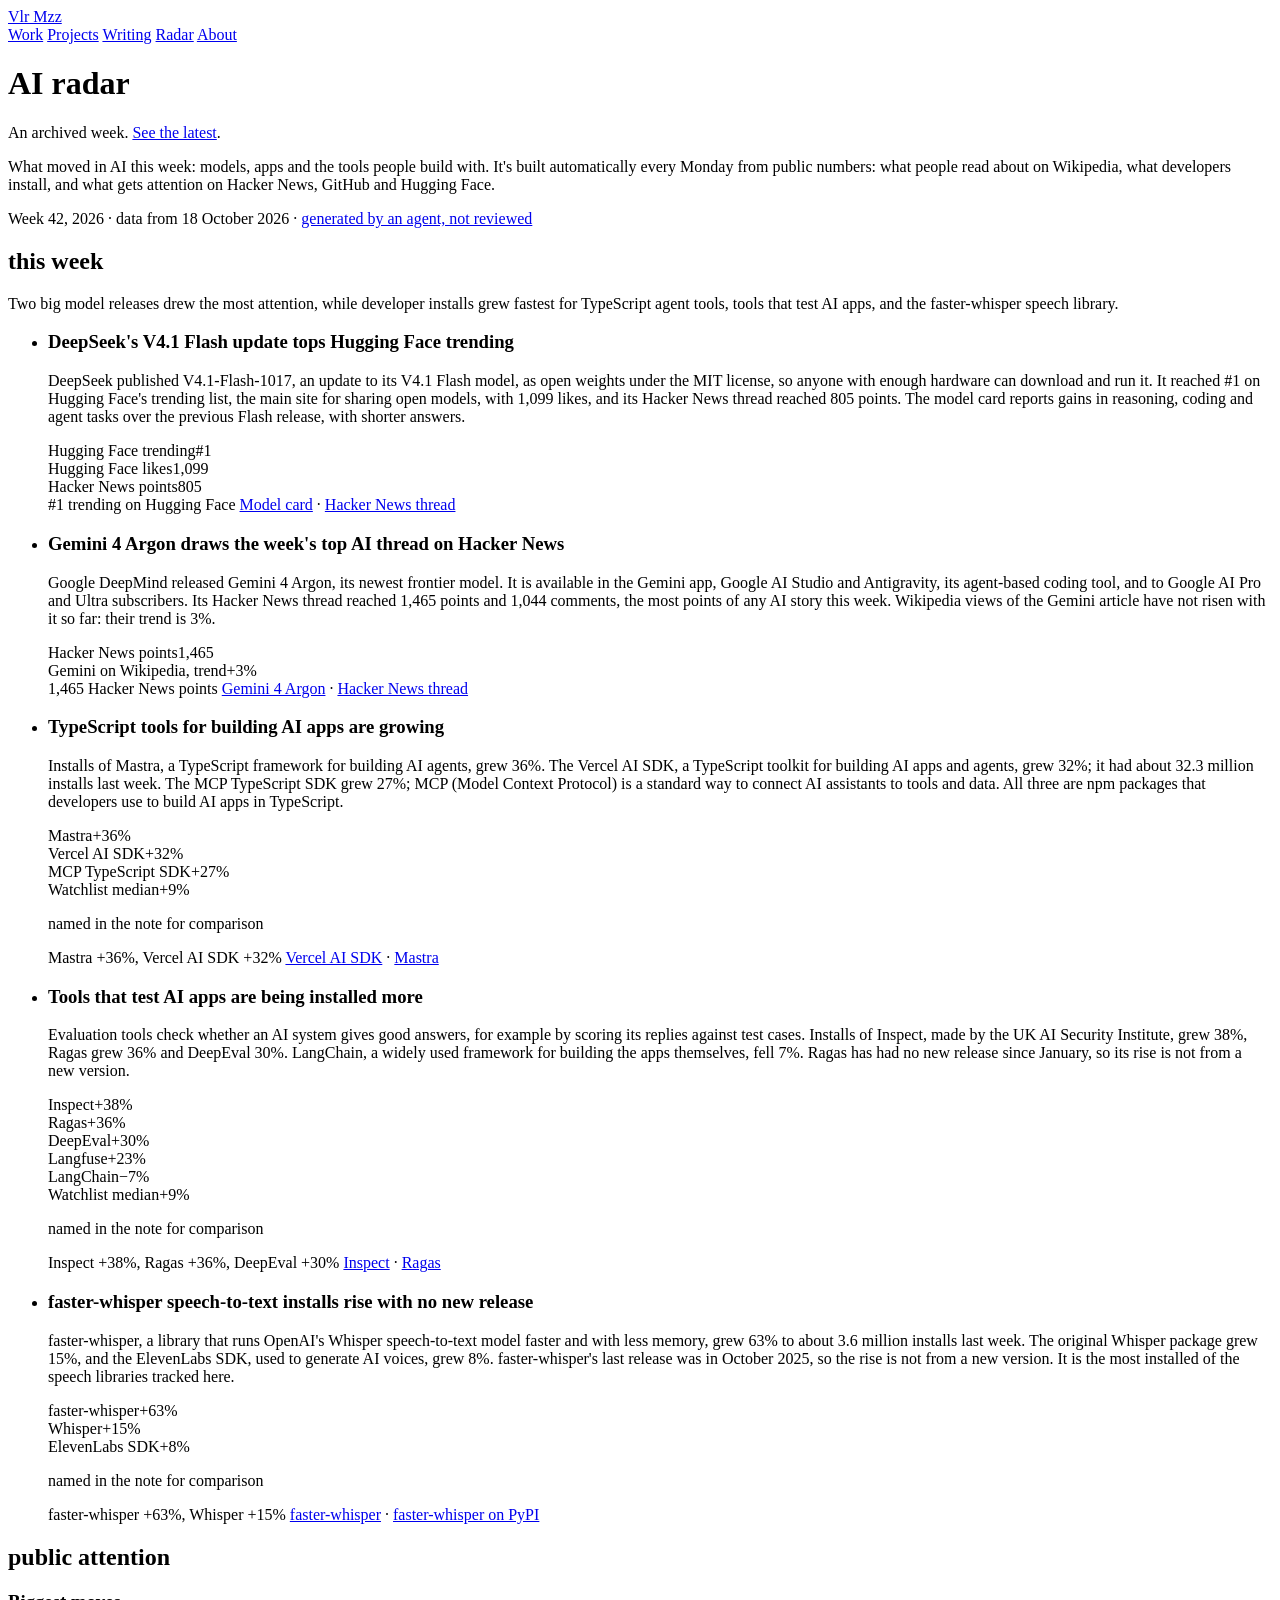
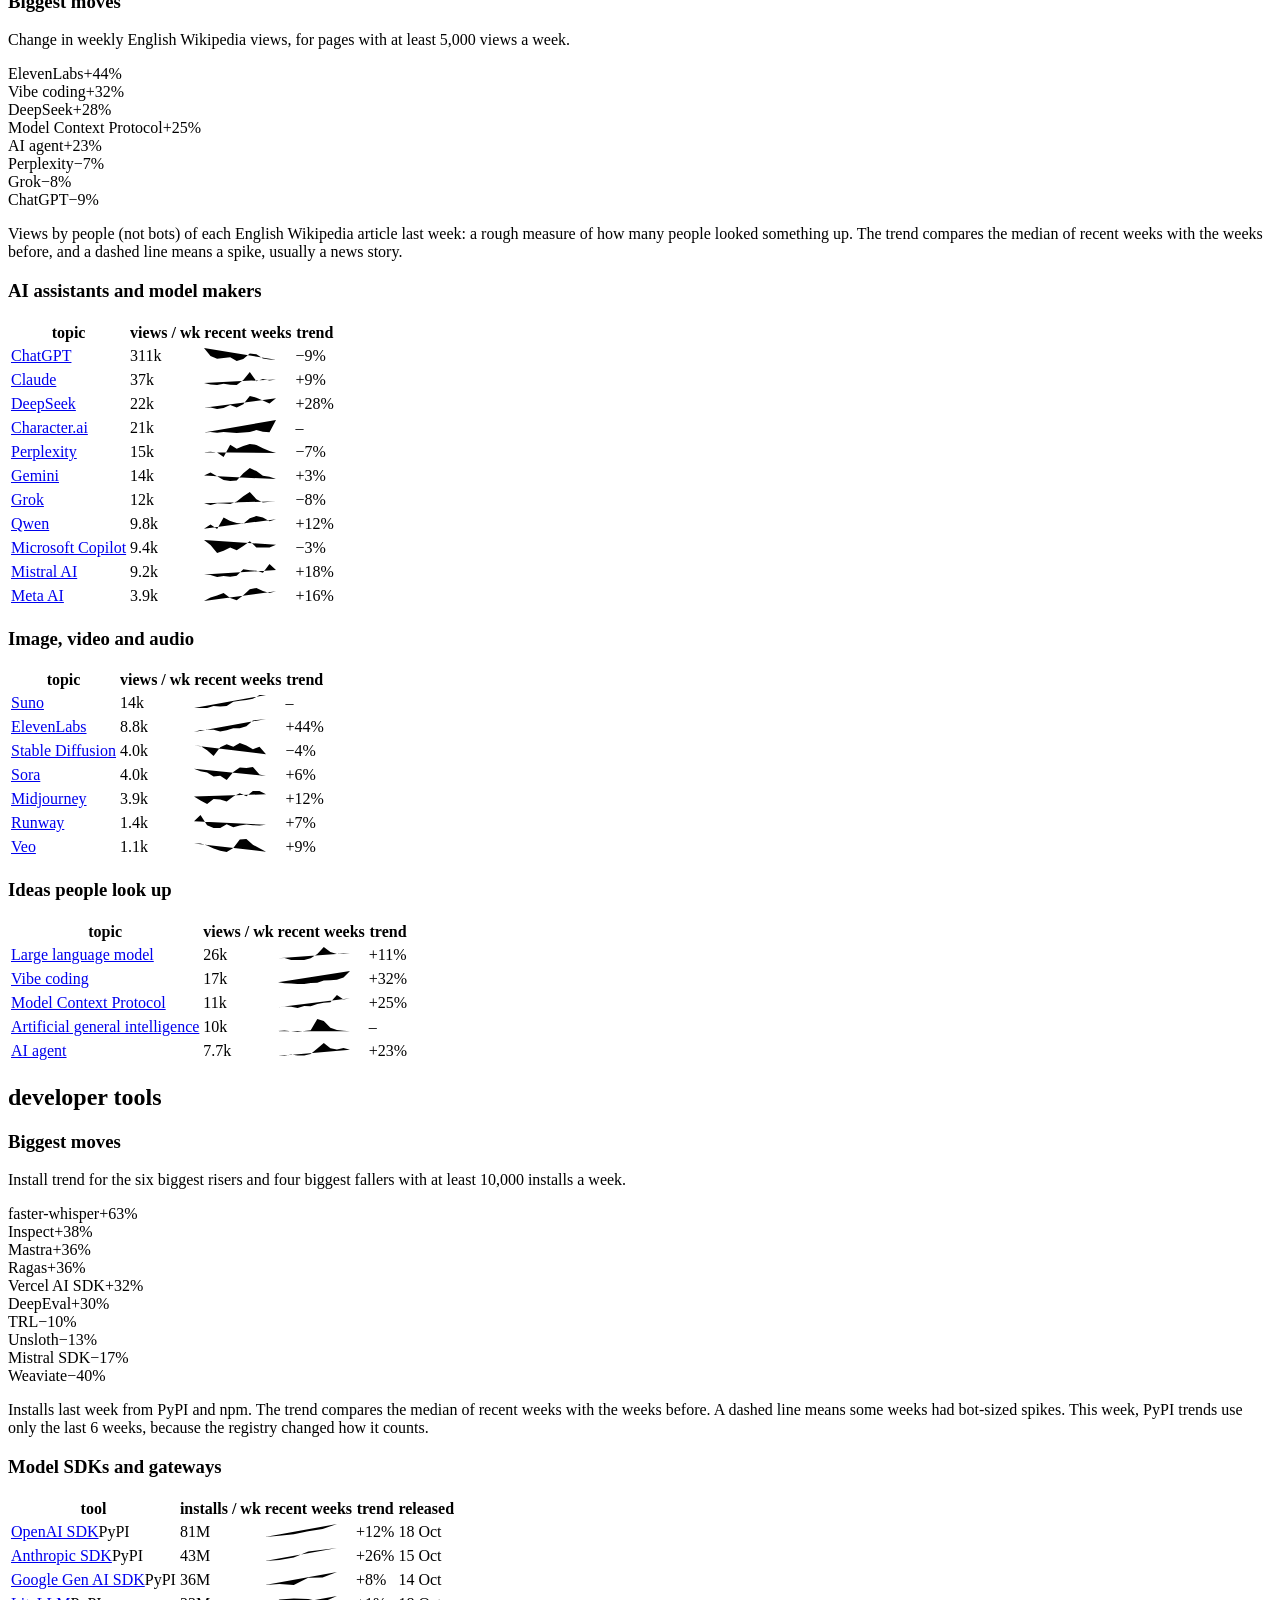
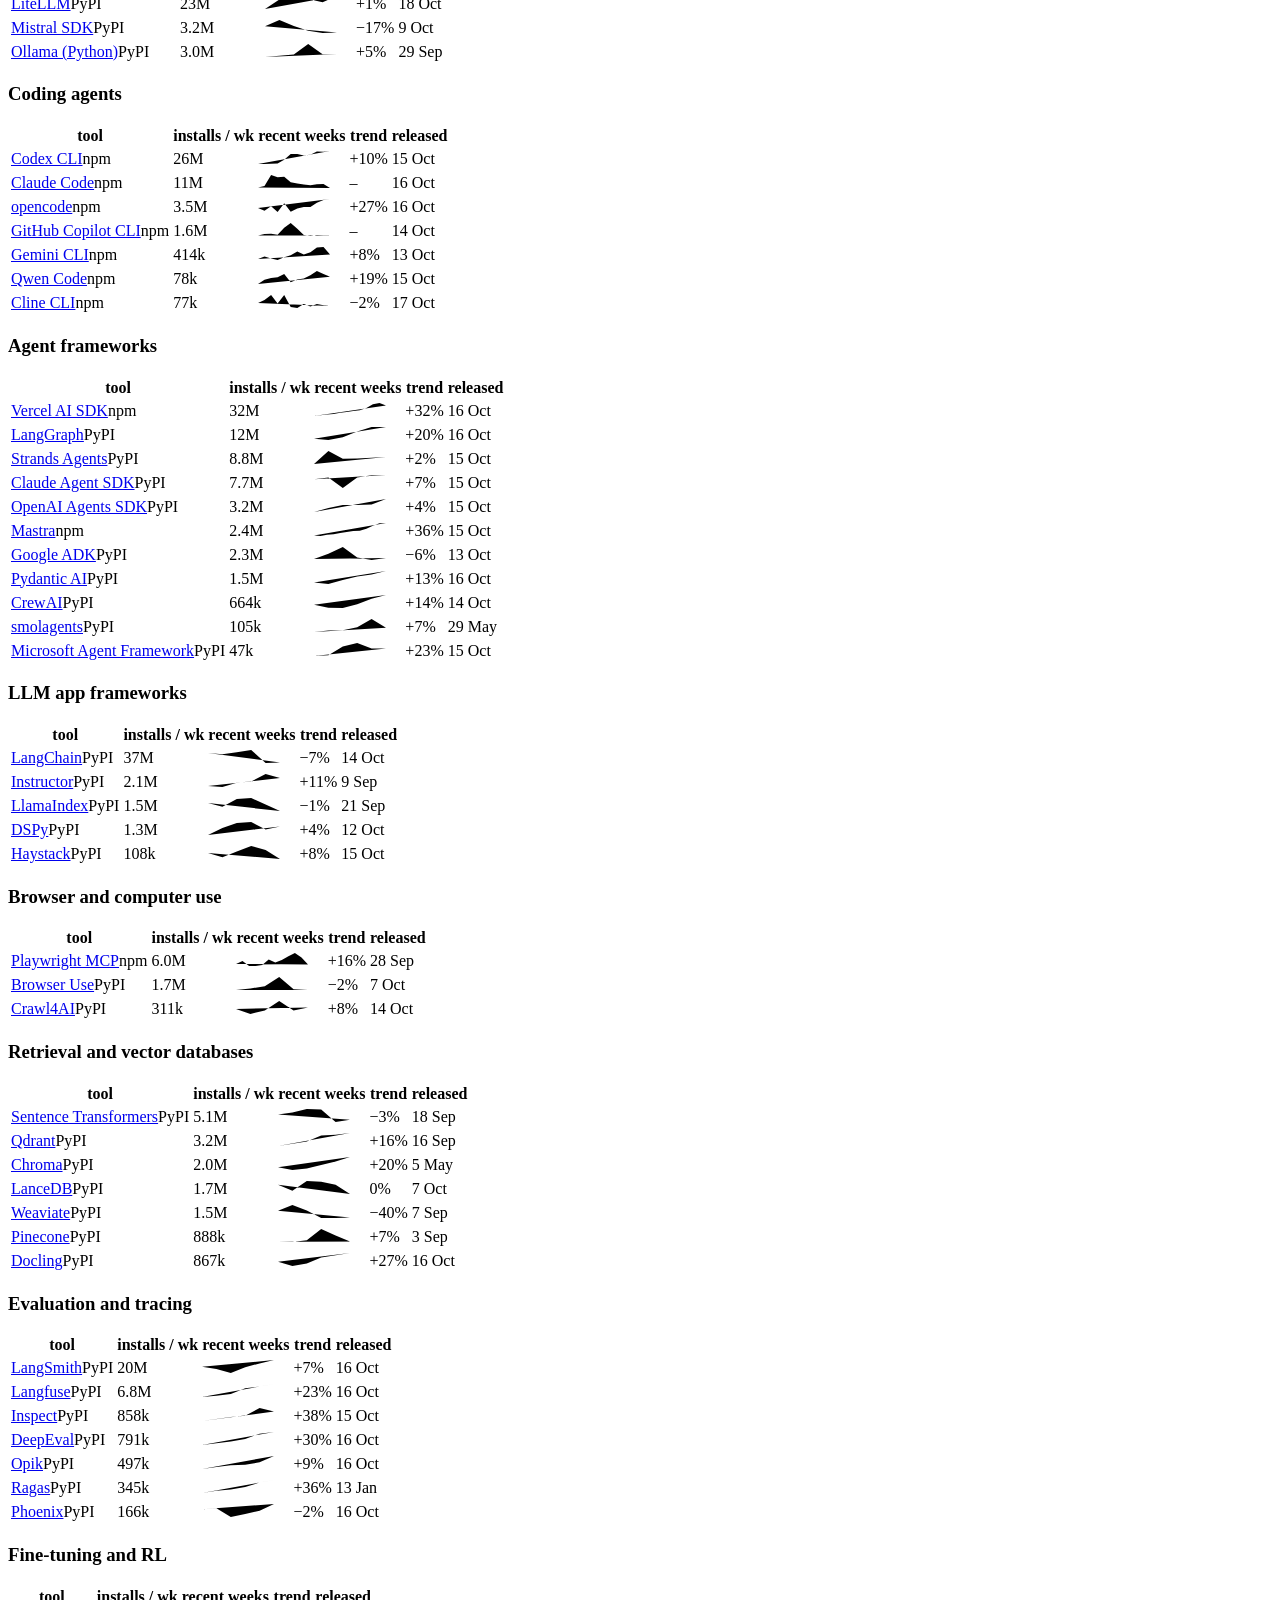
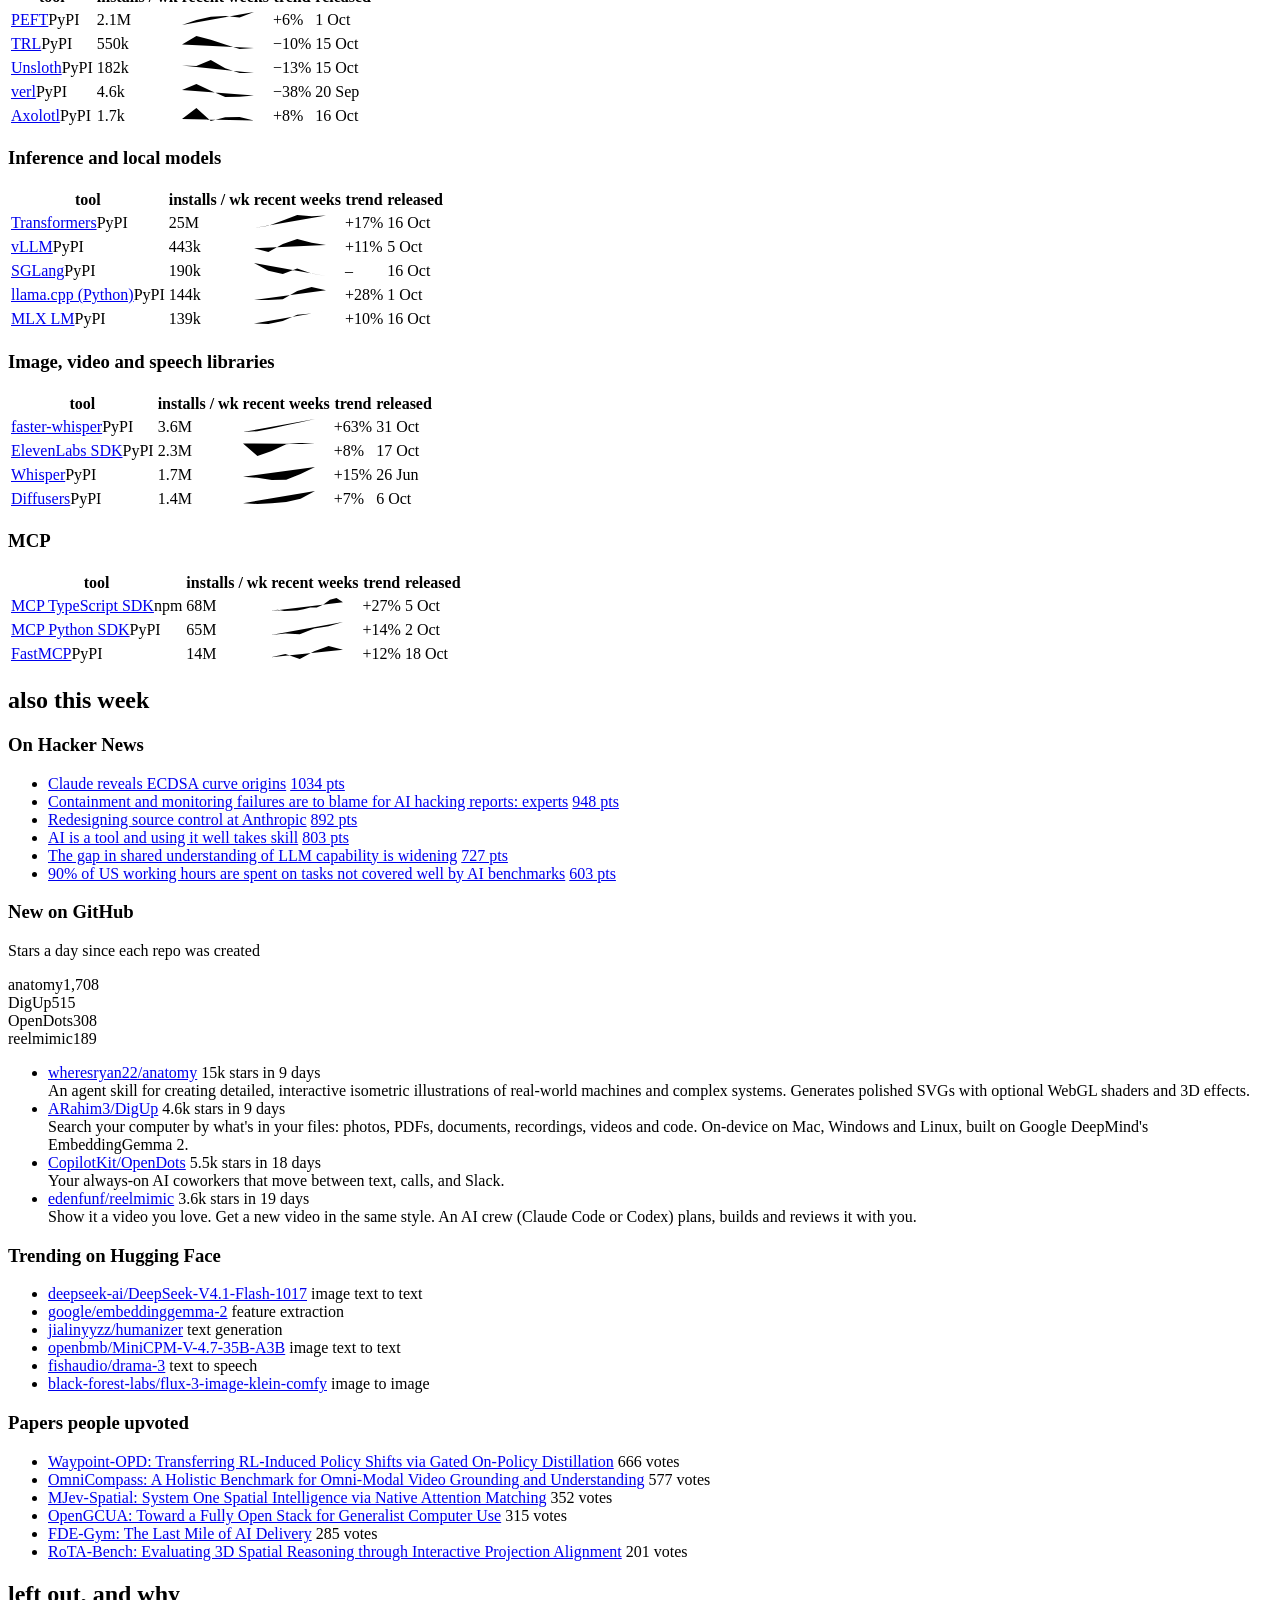
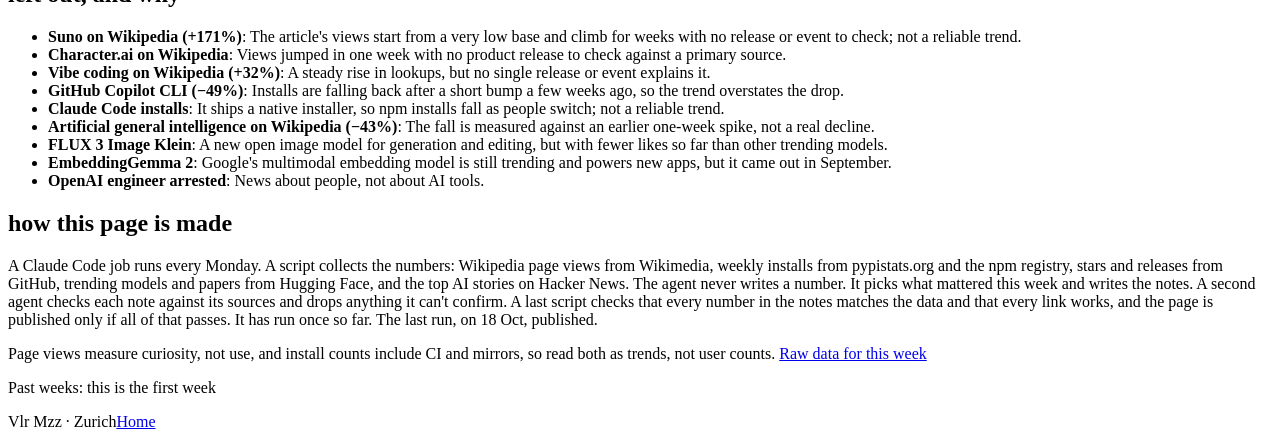
==== commit 02a90b0b: "Week 42, 2026 Co-Authored-By: Claude Opus 5.5 <noreply@anthropic.com>" ====
--- a/weeks/2026-w42/index.html
+++ b/weeks/2026-w42/index.html
@@ -52,14 +52,14 @@
     <li>
       <h3>TypeScript tools for building AI apps are growing</h3>
       <p>Installs of Mastra, a TypeScript framework for building AI agents, grew 36%. The Vercel AI SDK, a TypeScript toolkit for building AI apps and agents, grew 32%; it had about 32.3 million installs last week. The MCP TypeScript SDK grew 27%; MCP (Model Context Protocol) is a standard way to connect AI assistants to tools and data. All three are npm packages that developers use to build AI apps in TypeScript.</p>
-      <div class="bars" role="img" aria-label="Install trend: Mastra +36%, Vercel AI SDK +32%, MCP TypeScript SDK +27%, Median, all tools +8%"><div class="bar-row" tabindex="0" title="Mastra: +36%"><span class="bl">Mastra</span><span class="bt"><span class="bz" style="left:0.0%"></span><span class="b up pos" style="left:0.0%;width:100.0%"></span></span><span class="bv">+36%</span></div><div class="bar-row" tabindex="0" title="Vercel AI SDK: +32%"><span class="bl">Vercel AI SDK</span><span class="bt"><span class="bz" style="left:0.0%"></span><span class="b up pos" style="left:0.0%;width:88.9%"></span></span><span class="bv">+32%</span></div><div class="bar-row" tabindex="0" title="MCP TypeScript SDK: +27%"><span class="bl">MCP TypeScript SDK</span><span class="bt"><span class="bz" style="left:0.0%"></span><span class="b up pos" style="left:0.0%;width:75.0%"></span></span><span class="bv">+27%</span></div><div class="bar-row" tabindex="0" title="Median, all tools: +8%"><span class="bl">Median, all tools</span><span class="bt"><span class="bz" style="left:0.0%"></span><span class="b ctx pos" style="left:0.0%;width:22.2%"></span></span><span class="bv">+8%</span></div></div><p class="key"><span class="k up"></span>named in the note <span class="k ctx"></span>for comparison</p>
+      <div class="bars" role="img" aria-label="Install trend: Mastra +36%, Vercel AI SDK +32%, MCP TypeScript SDK +27%, Watchlist median +9%"><div class="bar-row" tabindex="0" title="Mastra: +36%"><span class="bl">Mastra</span><span class="bt"><span class="bz" style="left:0.0%"></span><span class="b up pos" style="left:0.0%;width:100.0%"></span></span><span class="bv">+36%</span></div><div class="bar-row" tabindex="0" title="Vercel AI SDK: +32%"><span class="bl">Vercel AI SDK</span><span class="bt"><span class="bz" style="left:0.0%"></span><span class="b up pos" style="left:0.0%;width:88.9%"></span></span><span class="bv">+32%</span></div><div class="bar-row" tabindex="0" title="MCP TypeScript SDK: +27%"><span class="bl">MCP TypeScript SDK</span><span class="bt"><span class="bz" style="left:0.0%"></span><span class="b up pos" style="left:0.0%;width:75.0%"></span></span><span class="bv">+27%</span></div><div class="bar-row" tabindex="0" title="Watchlist median: +9%"><span class="bl">Watchlist median</span><span class="bt"><span class="bz" style="left:0.0%"></span><span class="b ctx pos" style="left:0.0%;width:25.0%"></span></span><span class="bv">+9%</span></div></div><p class="key"><span class="k up"></span>named in the note <span class="k ctx"></span>for comparison</p>
       <span class="meta">Mastra +36%, Vercel AI SDK +32%</span>
       <span class="srcs"><a href="https://github.com/vercel/ai">Vercel AI SDK</a> · <a href="https://github.com/mastra-ai/mastra">Mastra</a></span>
     </li>
     <li>
       <h3>Tools that test AI apps are being installed more</h3>
       <p>Evaluation tools check whether an AI system gives good answers, for example by scoring its replies against test cases. Installs of Inspect, made by the UK AI Security Institute, grew 38%, Ragas grew 36% and DeepEval 30%. LangChain, a widely used framework for building the apps themselves, fell 7%. Ragas has had no new release since January, so its rise is not from a new version.</p>
-      <div class="bars" role="img" aria-label="Install trend: Inspect +38%, Ragas +36%, DeepEval +30%, Langfuse +23%, LangChain −7%, Median, all tools +8%"><div class="bar-row" tabindex="0" title="Inspect: +38%"><span class="bl">Inspect</span><span class="bt"><span class="bz" style="left:15.6%"></span><span class="b up pos" style="left:15.6%;width:84.4%"></span></span><span class="bv">+38%</span></div><div class="bar-row" tabindex="0" title="Ragas: +36%"><span class="bl">Ragas</span><span class="bt"><span class="bz" style="left:15.6%"></span><span class="b up pos" style="left:15.6%;width:80.0%"></span></span><span class="bv">+36%</span></div><div class="bar-row" tabindex="0" title="DeepEval: +30%"><span class="bl">DeepEval</span><span class="bt"><span class="bz" style="left:15.6%"></span><span class="b up pos" style="left:15.6%;width:66.7%"></span></span><span class="bv">+30%</span></div><div class="bar-row" tabindex="0" title="Langfuse: +23%"><span class="bl">Langfuse</span><span class="bt"><span class="bz" style="left:15.6%"></span><span class="b ctx pos" style="left:15.6%;width:51.1%"></span></span><span class="bv">+23%</span></div><div class="bar-row" tabindex="0" title="LangChain: −7%"><span class="bl">LangChain</span><span class="bt"><span class="bz" style="left:15.6%"></span><span class="b ctx neg" style="left:0.0%;width:15.6%"></span></span><span class="bv">−7%</span></div><div class="bar-row" tabindex="0" title="Median, all tools: +8%"><span class="bl">Median, all tools</span><span class="bt"><span class="bz" style="left:15.6%"></span><span class="b ctx pos" style="left:15.6%;width:17.8%"></span></span><span class="bv">+8%</span></div></div><p class="key"><span class="k up"></span>named in the note <span class="k ctx"></span>for comparison</p>
+      <div class="bars" role="img" aria-label="Install trend: Inspect +38%, Ragas +36%, DeepEval +30%, Langfuse +23%, LangChain −7%, Watchlist median +9%"><div class="bar-row" tabindex="0" title="Inspect: +38%"><span class="bl">Inspect</span><span class="bt"><span class="bz" style="left:15.6%"></span><span class="b up pos" style="left:15.6%;width:84.4%"></span></span><span class="bv">+38%</span></div><div class="bar-row" tabindex="0" title="Ragas: +36%"><span class="bl">Ragas</span><span class="bt"><span class="bz" style="left:15.6%"></span><span class="b up pos" style="left:15.6%;width:80.0%"></span></span><span class="bv">+36%</span></div><div class="bar-row" tabindex="0" title="DeepEval: +30%"><span class="bl">DeepEval</span><span class="bt"><span class="bz" style="left:15.6%"></span><span class="b up pos" style="left:15.6%;width:66.7%"></span></span><span class="bv">+30%</span></div><div class="bar-row" tabindex="0" title="Langfuse: +23%"><span class="bl">Langfuse</span><span class="bt"><span class="bz" style="left:15.6%"></span><span class="b ctx pos" style="left:15.6%;width:51.1%"></span></span><span class="bv">+23%</span></div><div class="bar-row" tabindex="0" title="LangChain: −7%"><span class="bl">LangChain</span><span class="bt"><span class="bz" style="left:15.6%"></span><span class="b ctx neg" style="left:0.0%;width:15.6%"></span></span><span class="bv">−7%</span></div><div class="bar-row" tabindex="0" title="Watchlist median: +9%"><span class="bl">Watchlist median</span><span class="bt"><span class="bz" style="left:15.6%"></span><span class="b ctx pos" style="left:15.6%;width:20.0%"></span></span><span class="bv">+9%</span></div></div><p class="key"><span class="k up"></span>named in the note <span class="k ctx"></span>for comparison</p>
       <span class="meta">Inspect +38%, Ragas +36%, DeepEval +30%</span>
       <span class="srcs"><a href="https://github.com/UKGovernmentBEIS/inspect_ai">Inspect</a> · <a href="https://github.com/explodinggradients/ragas">Ragas</a></span>
     </li>
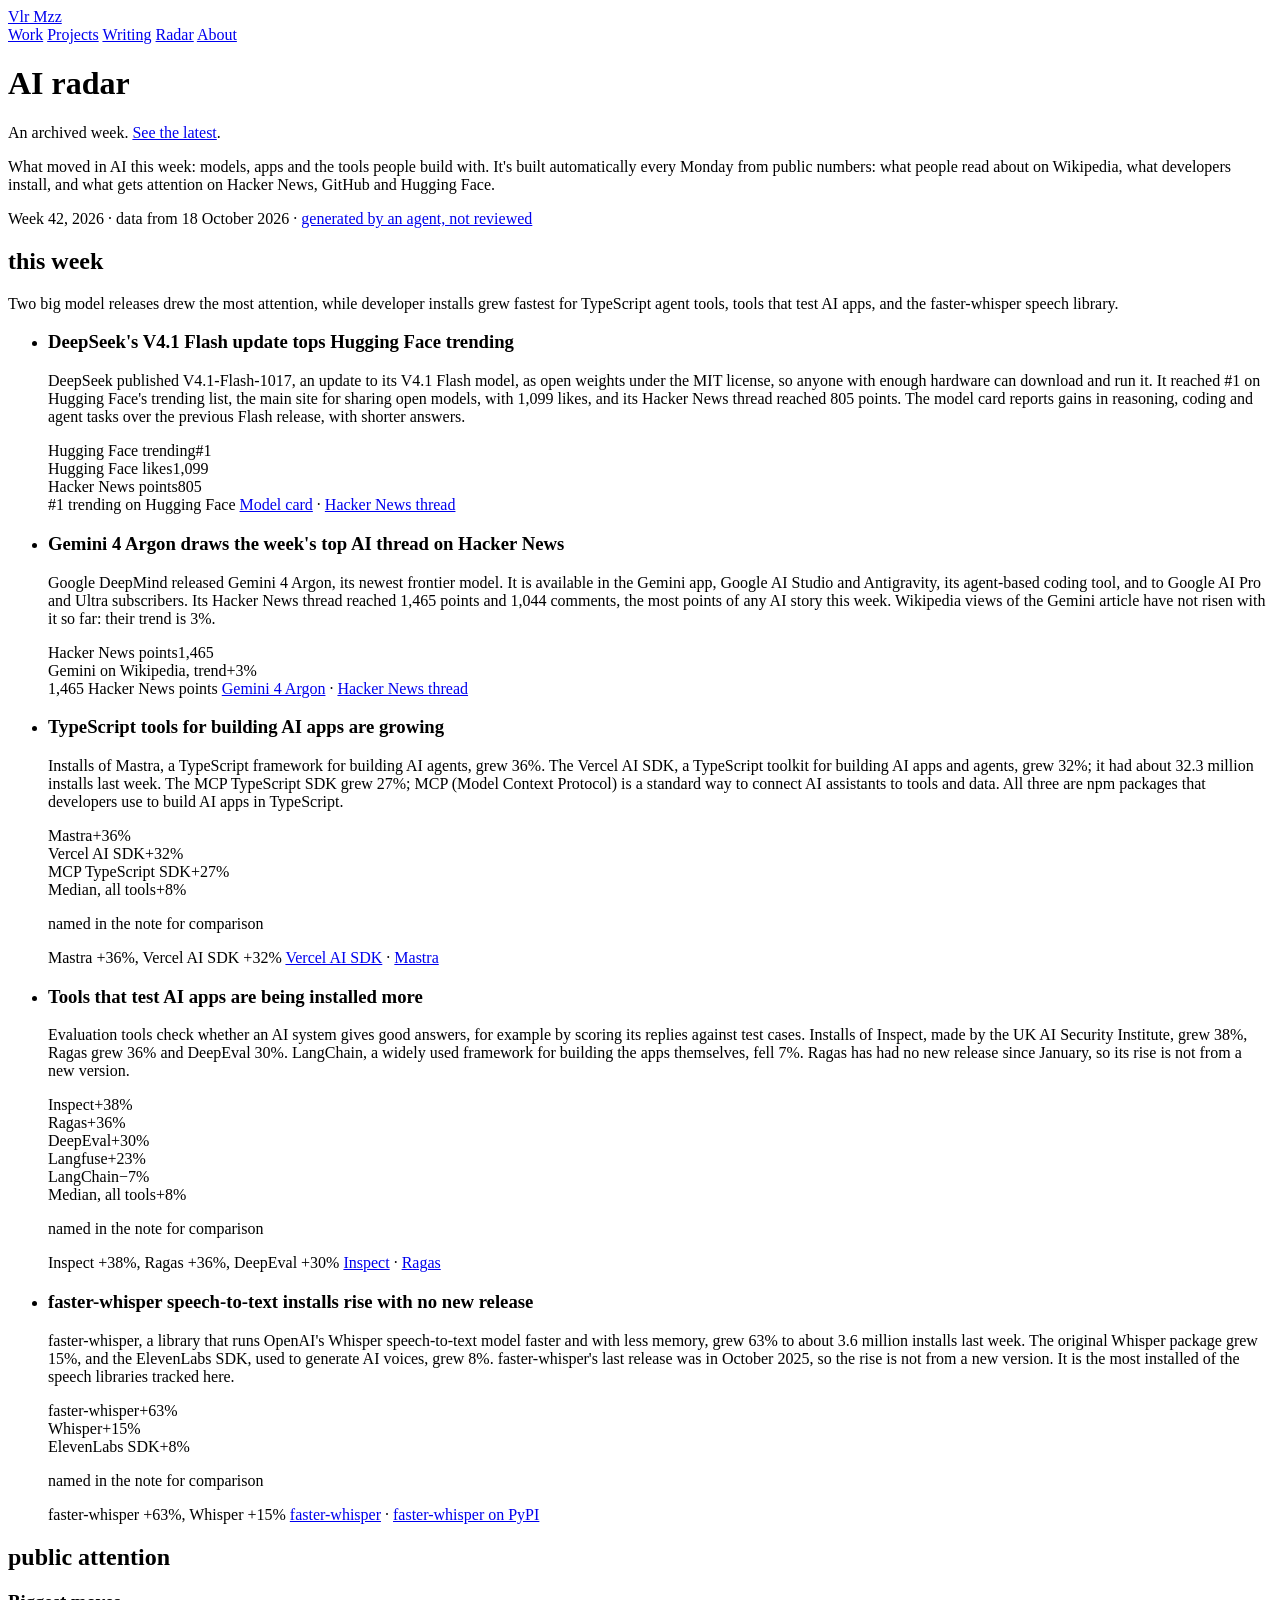
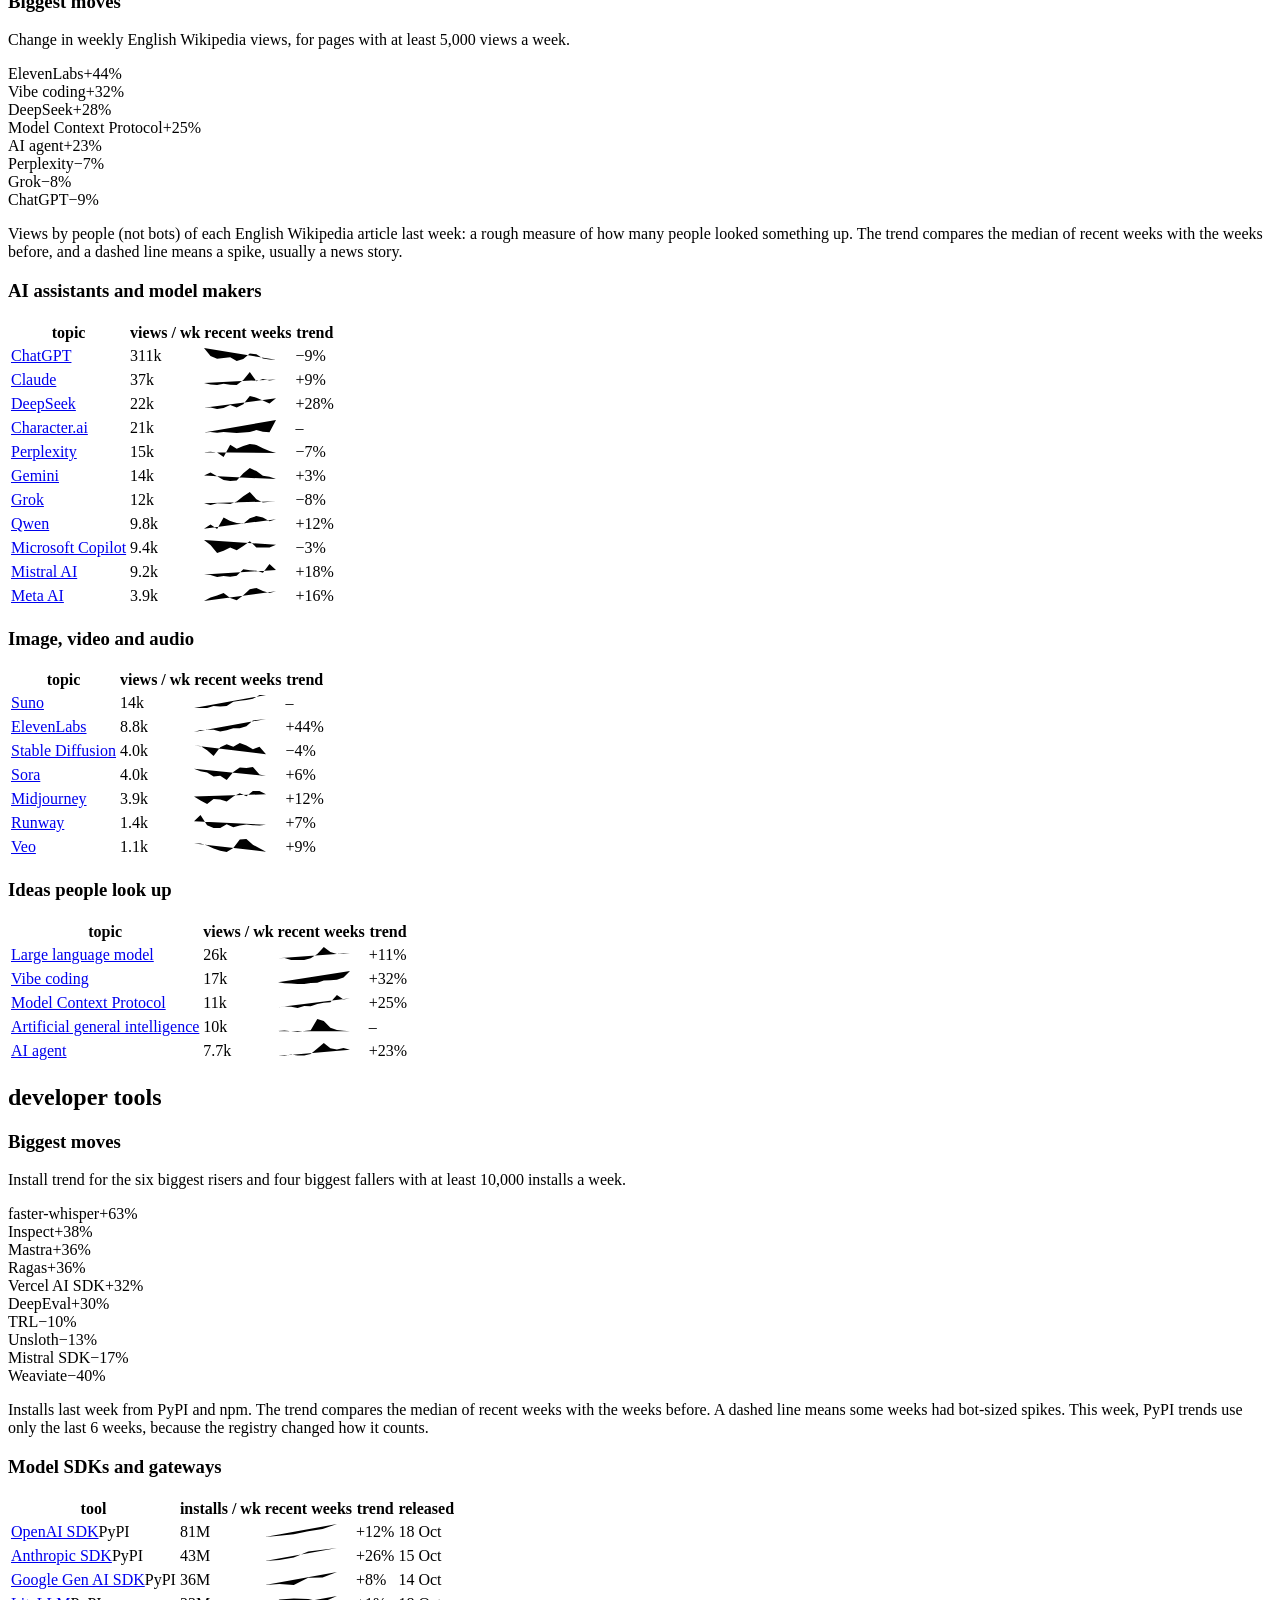
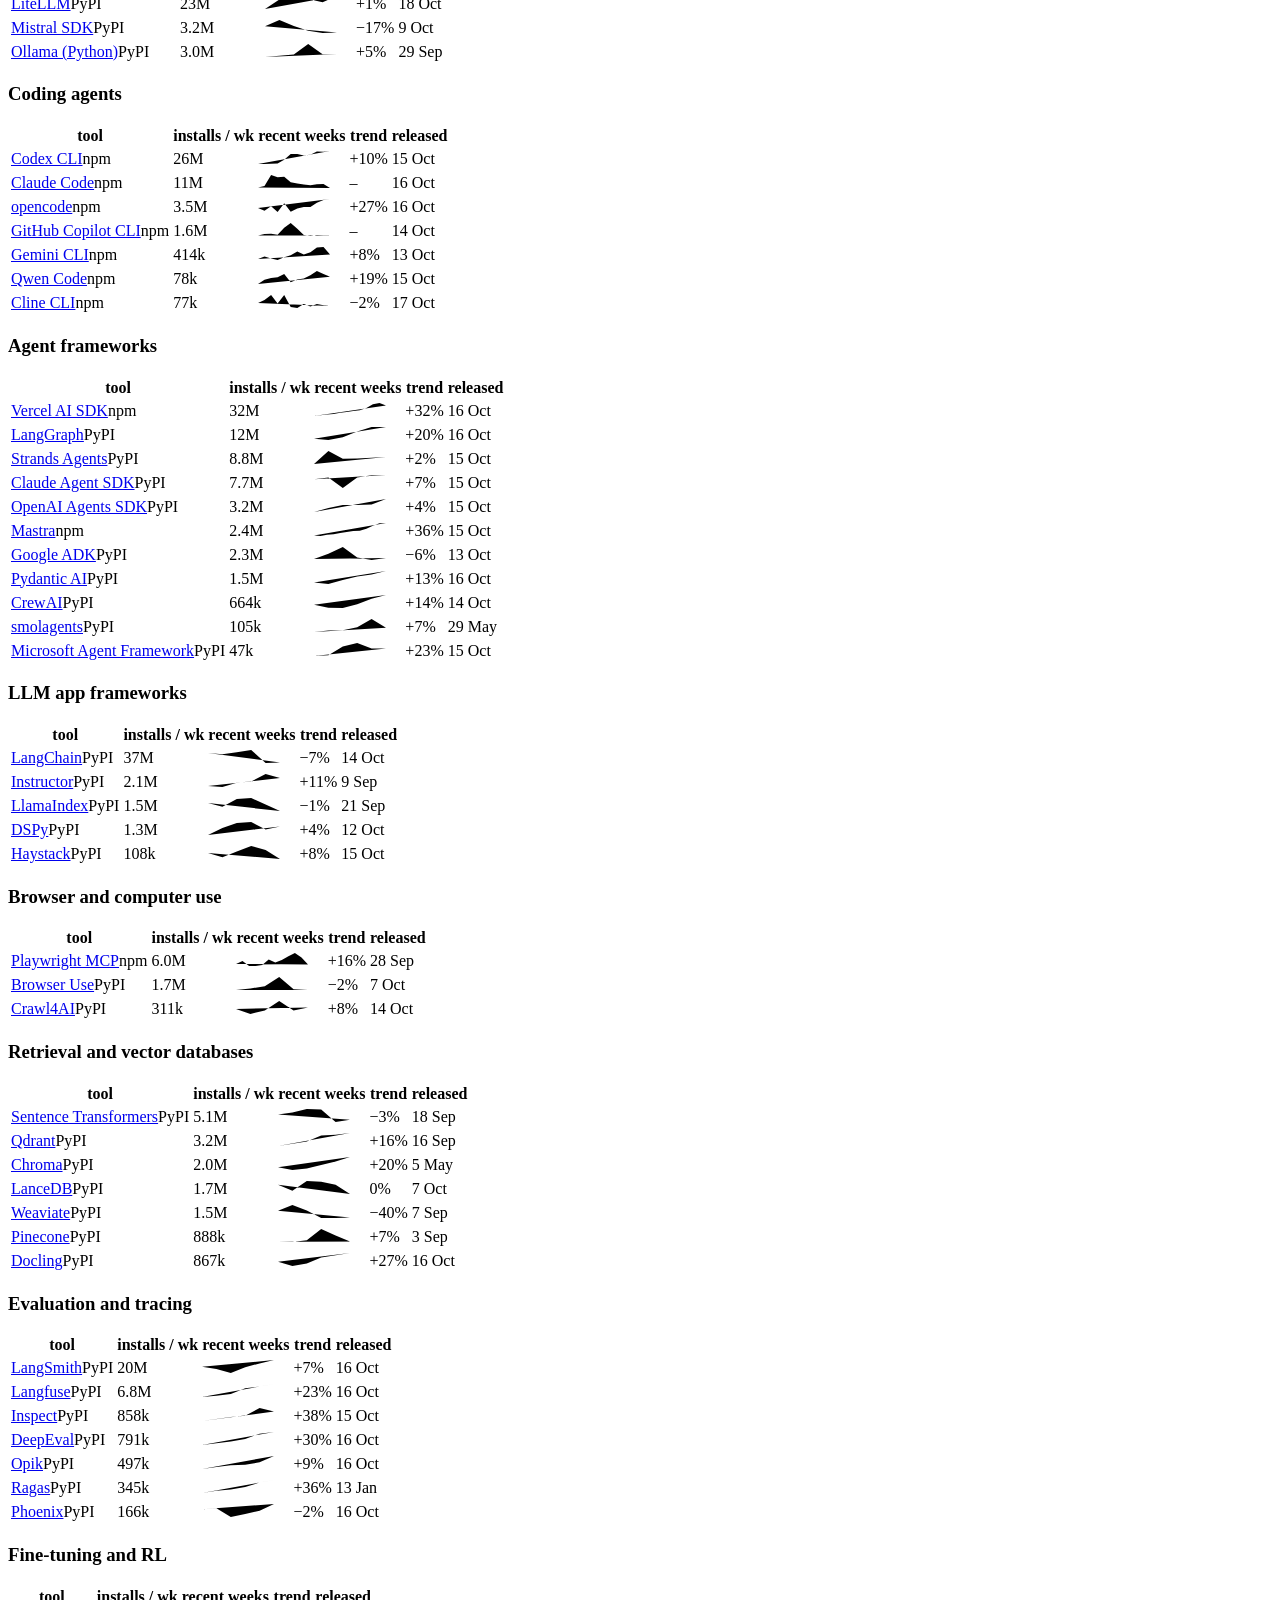
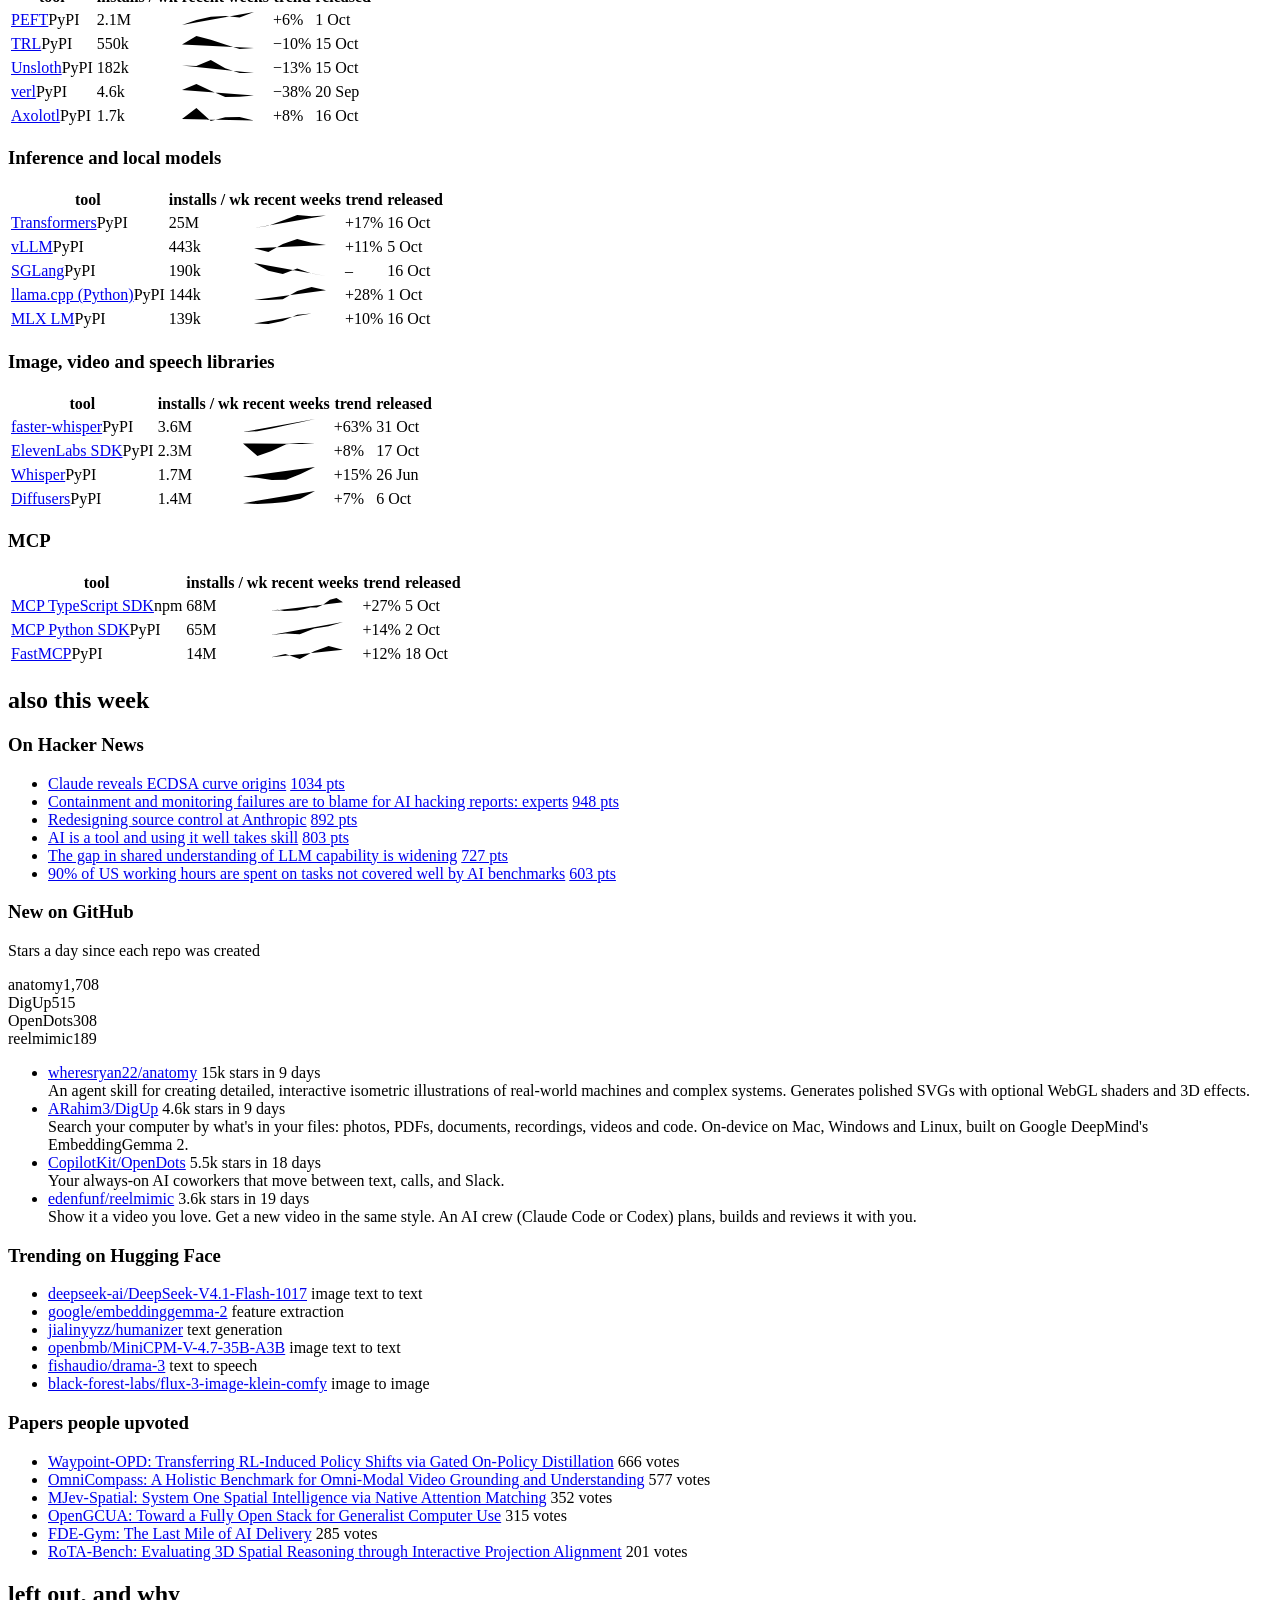
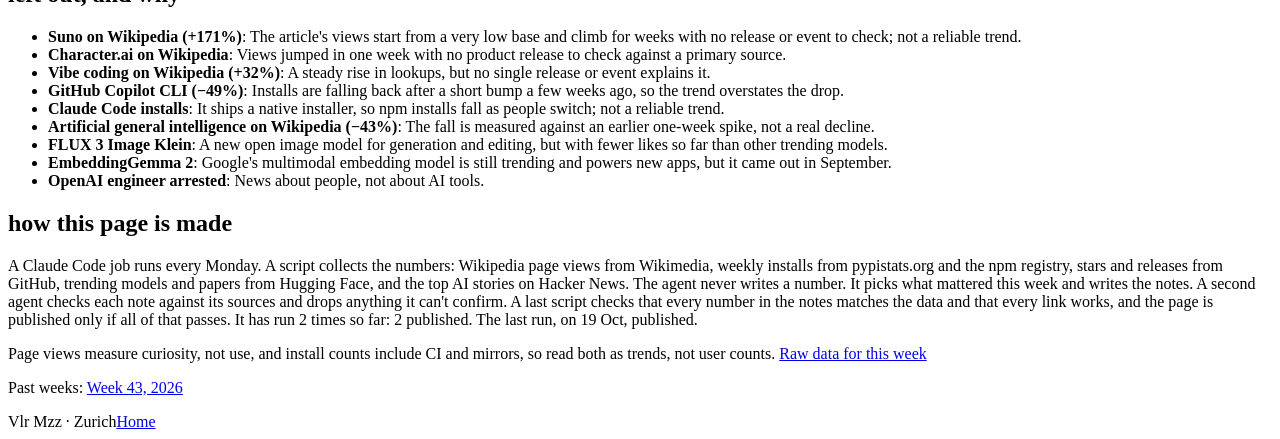
==== commit ec970e96: "Week 43, 2026 Co-Authored-By: Claude Sonnet 5.5 <noreply@anthropic.com> Claude-Session: https://clau" ====
--- a/weeks/2026-w42/index.html
+++ b/weeks/2026-w42/index.html
@@ -52,14 +52,14 @@
     <li>
       <h3>TypeScript tools for building AI apps are growing</h3>
       <p>Installs of Mastra, a TypeScript framework for building AI agents, grew 36%. The Vercel AI SDK, a TypeScript toolkit for building AI apps and agents, grew 32%; it had about 32.3 million installs last week. The MCP TypeScript SDK grew 27%; MCP (Model Context Protocol) is a standard way to connect AI assistants to tools and data. All three are npm packages that developers use to build AI apps in TypeScript.</p>
-      <div class="bars" role="img" aria-label="Install trend: Mastra +36%, Vercel AI SDK +32%, MCP TypeScript SDK +27%, Watchlist median +9%"><div class="bar-row" tabindex="0" title="Mastra: +36%"><span class="bl">Mastra</span><span class="bt"><span class="bz" style="left:0.0%"></span><span class="b up pos" style="left:0.0%;width:100.0%"></span></span><span class="bv">+36%</span></div><div class="bar-row" tabindex="0" title="Vercel AI SDK: +32%"><span class="bl">Vercel AI SDK</span><span class="bt"><span class="bz" style="left:0.0%"></span><span class="b up pos" style="left:0.0%;width:88.9%"></span></span><span class="bv">+32%</span></div><div class="bar-row" tabindex="0" title="MCP TypeScript SDK: +27%"><span class="bl">MCP TypeScript SDK</span><span class="bt"><span class="bz" style="left:0.0%"></span><span class="b up pos" style="left:0.0%;width:75.0%"></span></span><span class="bv">+27%</span></div><div class="bar-row" tabindex="0" title="Watchlist median: +9%"><span class="bl">Watchlist median</span><span class="bt"><span class="bz" style="left:0.0%"></span><span class="b ctx pos" style="left:0.0%;width:25.0%"></span></span><span class="bv">+9%</span></div></div><p class="key"><span class="k up"></span>named in the note <span class="k ctx"></span>for comparison</p>
+      <div class="bars" role="img" aria-label="Install trend: Mastra +36%, Vercel AI SDK +32%, MCP TypeScript SDK +27%, Median, all tools +8%"><div class="bar-row" tabindex="0" title="Mastra: +36%"><span class="bl">Mastra</span><span class="bt"><span class="bz" style="left:0.0%"></span><span class="b up pos" style="left:0.0%;width:100.0%"></span></span><span class="bv">+36%</span></div><div class="bar-row" tabindex="0" title="Vercel AI SDK: +32%"><span class="bl">Vercel AI SDK</span><span class="bt"><span class="bz" style="left:0.0%"></span><span class="b up pos" style="left:0.0%;width:88.9%"></span></span><span class="bv">+32%</span></div><div class="bar-row" tabindex="0" title="MCP TypeScript SDK: +27%"><span class="bl">MCP TypeScript SDK</span><span class="bt"><span class="bz" style="left:0.0%"></span><span class="b up pos" style="left:0.0%;width:75.0%"></span></span><span class="bv">+27%</span></div><div class="bar-row" tabindex="0" title="Median, all tools: +8%"><span class="bl">Median, all tools</span><span class="bt"><span class="bz" style="left:0.0%"></span><span class="b ctx pos" style="left:0.0%;width:22.2%"></span></span><span class="bv">+8%</span></div></div><p class="key"><span class="k up"></span>named in the note <span class="k ctx"></span>for comparison</p>
       <span class="meta">Mastra +36%, Vercel AI SDK +32%</span>
       <span class="srcs"><a href="https://github.com/vercel/ai">Vercel AI SDK</a> · <a href="https://github.com/mastra-ai/mastra">Mastra</a></span>
     </li>
     <li>
       <h3>Tools that test AI apps are being installed more</h3>
       <p>Evaluation tools check whether an AI system gives good answers, for example by scoring its replies against test cases. Installs of Inspect, made by the UK AI Security Institute, grew 38%, Ragas grew 36% and DeepEval 30%. LangChain, a widely used framework for building the apps themselves, fell 7%. Ragas has had no new release since January, so its rise is not from a new version.</p>
-      <div class="bars" role="img" aria-label="Install trend: Inspect +38%, Ragas +36%, DeepEval +30%, Langfuse +23%, LangChain −7%, Watchlist median +9%"><div class="bar-row" tabindex="0" title="Inspect: +38%"><span class="bl">Inspect</span><span class="bt"><span class="bz" style="left:15.6%"></span><span class="b up pos" style="left:15.6%;width:84.4%"></span></span><span class="bv">+38%</span></div><div class="bar-row" tabindex="0" title="Ragas: +36%"><span class="bl">Ragas</span><span class="bt"><span class="bz" style="left:15.6%"></span><span class="b up pos" style="left:15.6%;width:80.0%"></span></span><span class="bv">+36%</span></div><div class="bar-row" tabindex="0" title="DeepEval: +30%"><span class="bl">DeepEval</span><span class="bt"><span class="bz" style="left:15.6%"></span><span class="b up pos" style="left:15.6%;width:66.7%"></span></span><span class="bv">+30%</span></div><div class="bar-row" tabindex="0" title="Langfuse: +23%"><span class="bl">Langfuse</span><span class="bt"><span class="bz" style="left:15.6%"></span><span class="b ctx pos" style="left:15.6%;width:51.1%"></span></span><span class="bv">+23%</span></div><div class="bar-row" tabindex="0" title="LangChain: −7%"><span class="bl">LangChain</span><span class="bt"><span class="bz" style="left:15.6%"></span><span class="b ctx neg" style="left:0.0%;width:15.6%"></span></span><span class="bv">−7%</span></div><div class="bar-row" tabindex="0" title="Watchlist median: +9%"><span class="bl">Watchlist median</span><span class="bt"><span class="bz" style="left:15.6%"></span><span class="b ctx pos" style="left:15.6%;width:20.0%"></span></span><span class="bv">+9%</span></div></div><p class="key"><span class="k up"></span>named in the note <span class="k ctx"></span>for comparison</p>
+      <div class="bars" role="img" aria-label="Install trend: Inspect +38%, Ragas +36%, DeepEval +30%, Langfuse +23%, LangChain −7%, Median, all tools +8%"><div class="bar-row" tabindex="0" title="Inspect: +38%"><span class="bl">Inspect</span><span class="bt"><span class="bz" style="left:15.6%"></span><span class="b up pos" style="left:15.6%;width:84.4%"></span></span><span class="bv">+38%</span></div><div class="bar-row" tabindex="0" title="Ragas: +36%"><span class="bl">Ragas</span><span class="bt"><span class="bz" style="left:15.6%"></span><span class="b up pos" style="left:15.6%;width:80.0%"></span></span><span class="bv">+36%</span></div><div class="bar-row" tabindex="0" title="DeepEval: +30%"><span class="bl">DeepEval</span><span class="bt"><span class="bz" style="left:15.6%"></span><span class="b up pos" style="left:15.6%;width:66.7%"></span></span><span class="bv">+30%</span></div><div class="bar-row" tabindex="0" title="Langfuse: +23%"><span class="bl">Langfuse</span><span class="bt"><span class="bz" style="left:15.6%"></span><span class="b ctx pos" style="left:15.6%;width:51.1%"></span></span><span class="bv">+23%</span></div><div class="bar-row" tabindex="0" title="LangChain: −7%"><span class="bl">LangChain</span><span class="bt"><span class="bz" style="left:15.6%"></span><span class="b ctx neg" style="left:0.0%;width:15.6%"></span></span><span class="bv">−7%</span></div><div class="bar-row" tabindex="0" title="Median, all tools: +8%"><span class="bl">Median, all tools</span><span class="bt"><span class="bz" style="left:15.6%"></span><span class="b ctx pos" style="left:15.6%;width:17.8%"></span></span><span class="bv">+8%</span></div></div><p class="key"><span class="k up"></span>named in the note <span class="k ctx"></span>for comparison</p>
       <span class="meta">Inspect +38%, Ragas +36%, DeepEval +30%</span>
       <span class="srcs"><a href="https://github.com/UKGovernmentBEIS/inspect_ai">Inspect</a> · <a href="https://github.com/explodinggradients/ragas">Ragas</a></span>
     </li>
@@ -822,9 +822,9 @@
   </ul>
 
   <h2 class="sec-label" id="method">how this page is made</h2>
-  <p>A Claude Code job runs every Monday. A script collects the numbers: Wikipedia page views from Wikimedia, weekly installs from pypistats.org and the npm registry, stars and releases from GitHub, trending models and papers from Hugging Face, and the top AI stories on Hacker News. The agent never writes a number. It picks what mattered this week and writes the notes. A second agent checks each note against its sources and drops anything it can't confirm. A last script checks that every number in the notes matches the data and that every link works, and the page is published only if all of that passes. It has run once so far. The last run, on 18 Oct, published.</p>
+  <p>A Claude Code job runs every Monday. A script collects the numbers: Wikipedia page views from Wikimedia, weekly installs from pypistats.org and the npm registry, stars and releases from GitHub, trending models and papers from Hugging Face, and the top AI stories on Hacker News. The agent never writes a number. It picks what mattered this week and writes the notes. A second agent checks each note against its sources and drops anything it can't confirm. A last script checks that every number in the notes matches the data and that every link works, and the page is published only if all of that passes. It has run 2 times so far: 2 published. The last run, on 19 Oct, published.</p>
   <p class="meta">Page views measure curiosity, not use, and install counts include CI and mirrors, so read both as trends, not user counts. <a href="/radar/data/2026-w42.json">Raw data for this week</a></p>
-  <p class="meta">Past weeks: this is the first week</p>
+  <p class="meta">Past weeks: <a href="/radar/weeks/2026-w43/">Week 43, 2026</a></p>
 </main>
 <footer class="site-footer">
   <div class="wrap"><span>Vlr Mzz · Zurich</span><span><a href="/">Home</a></span></div>
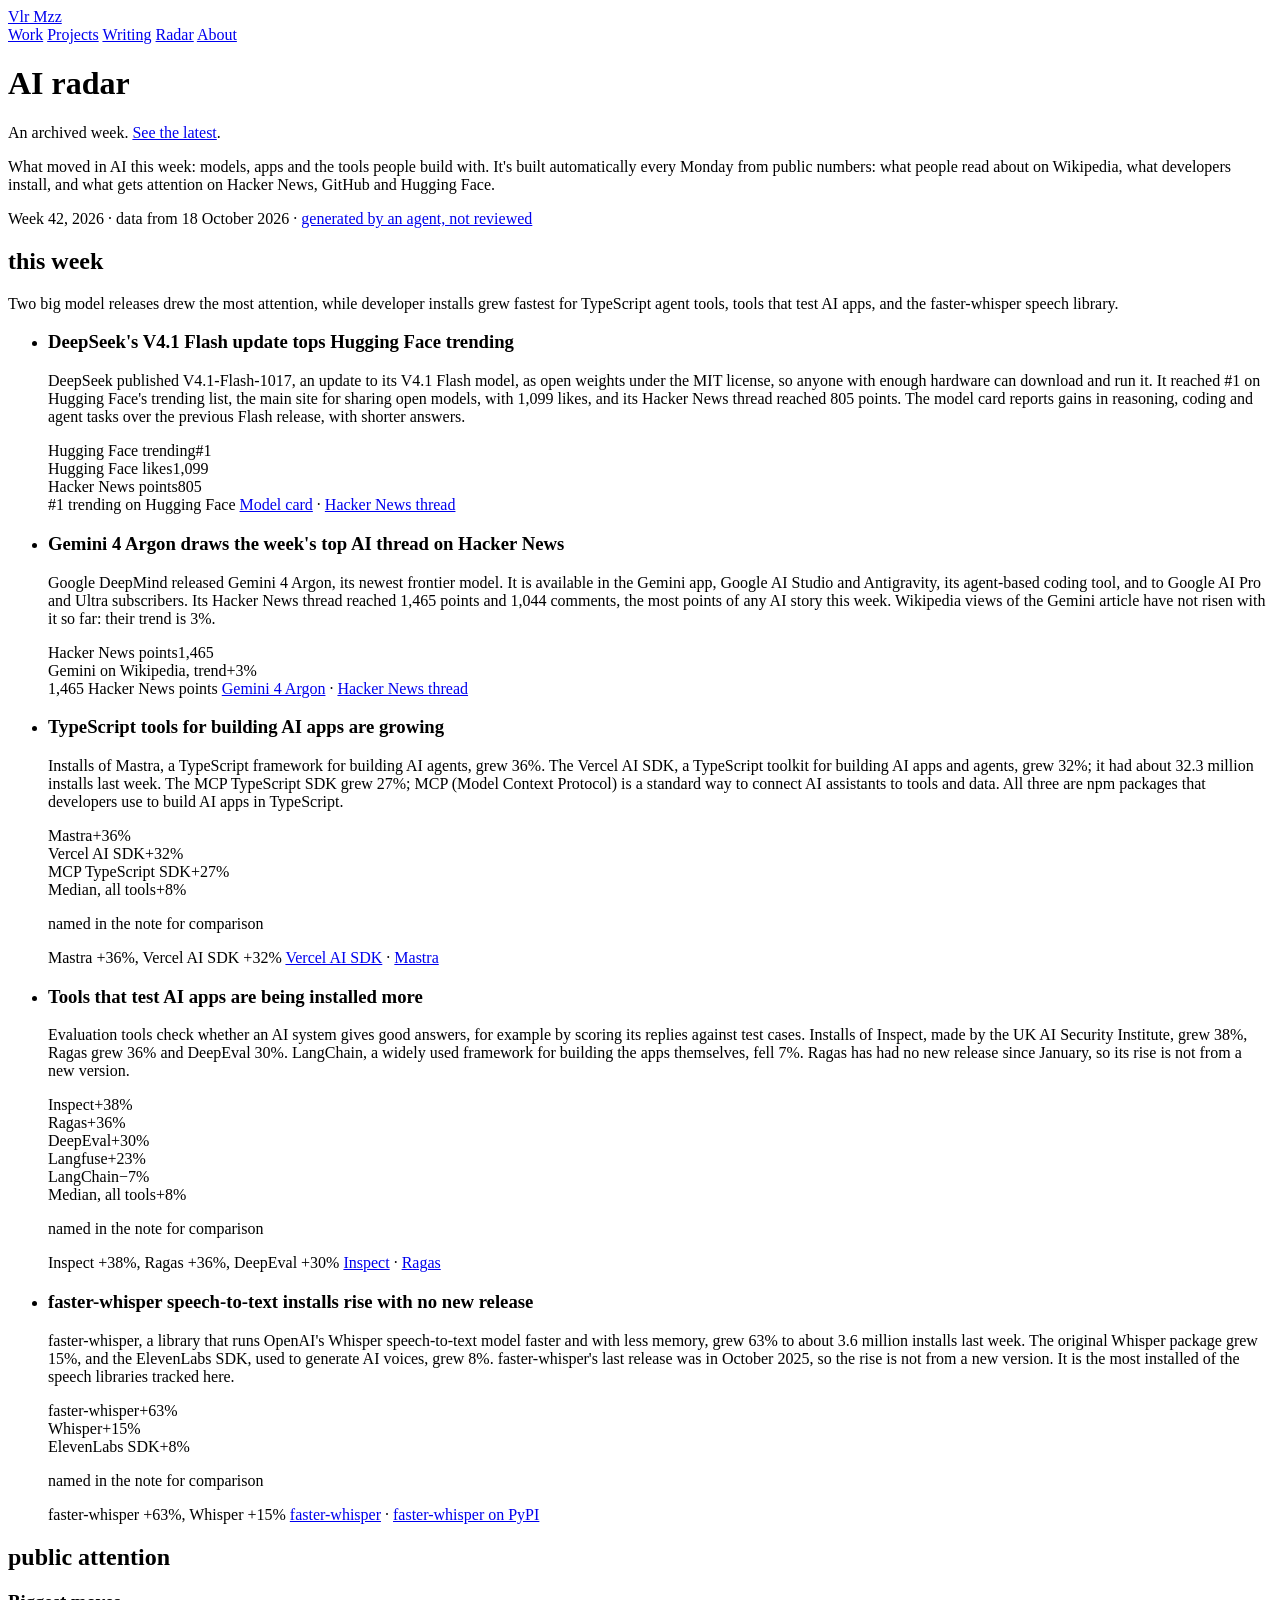
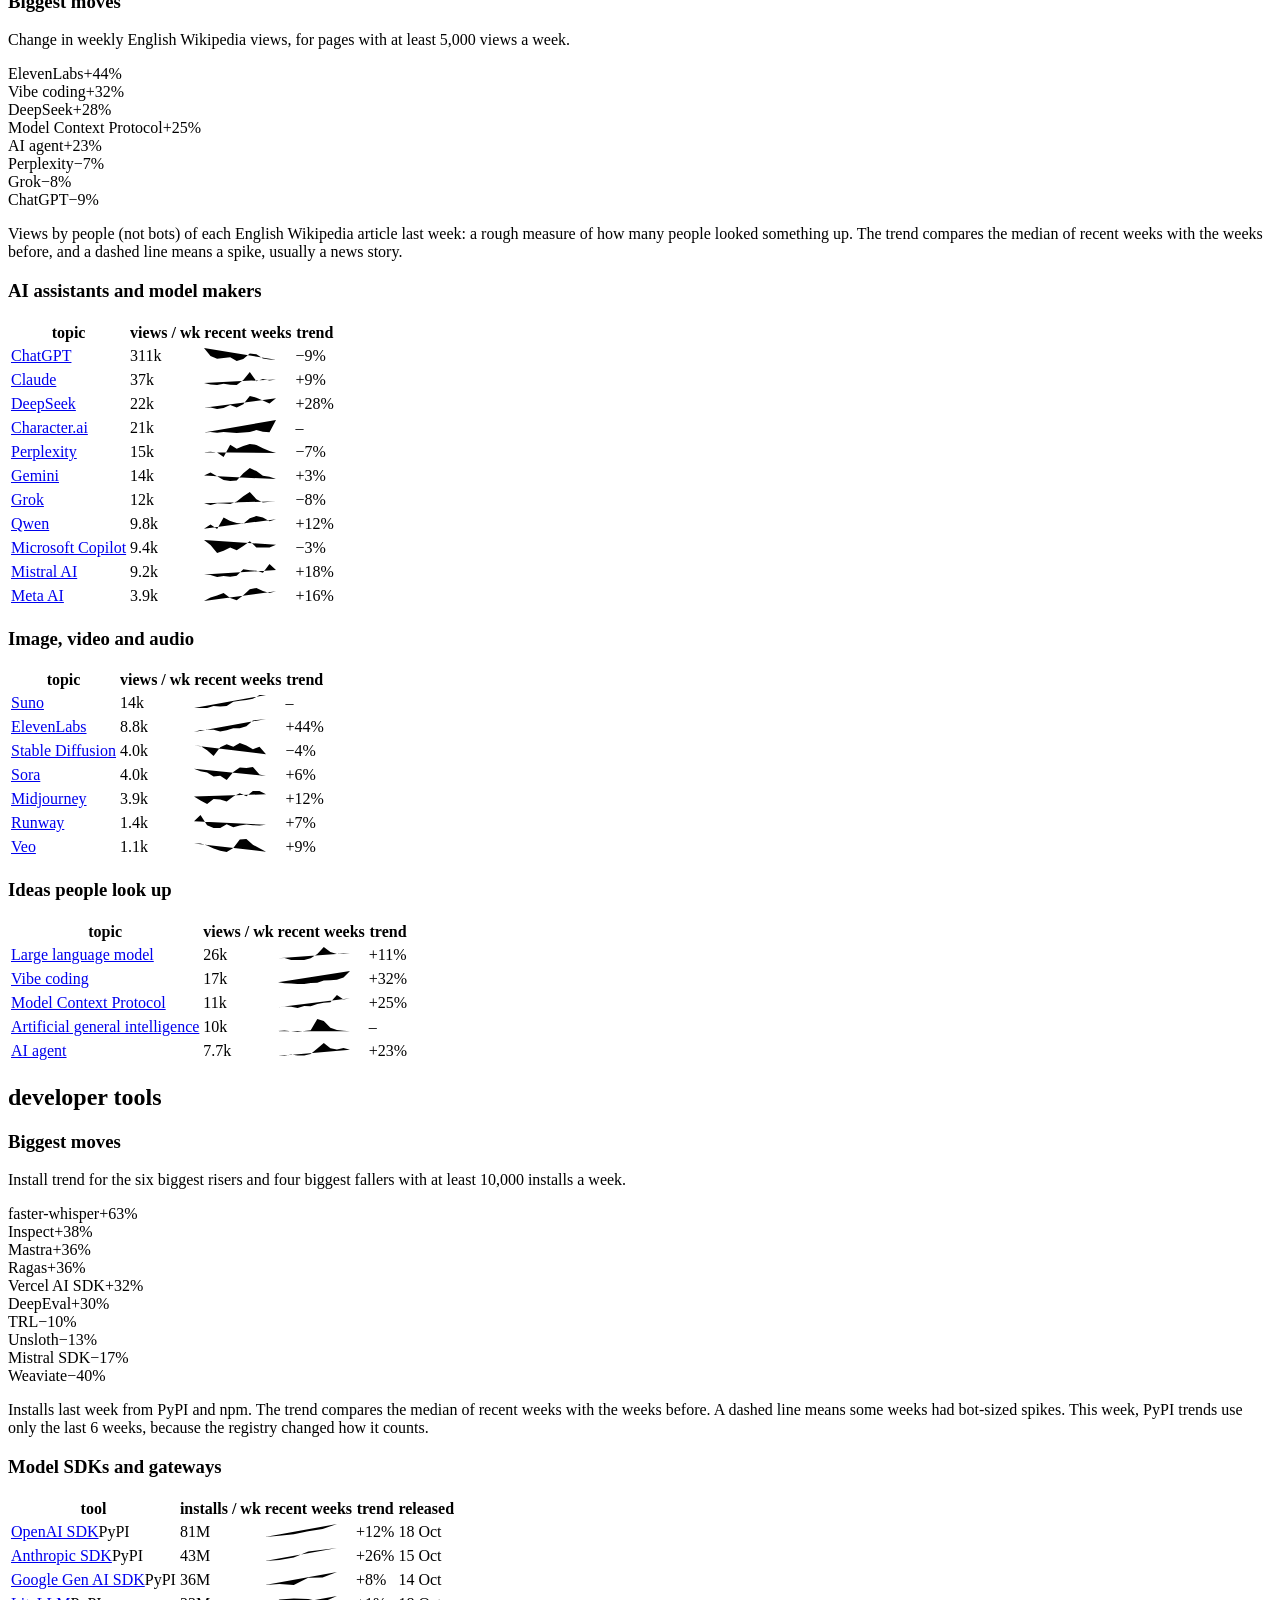
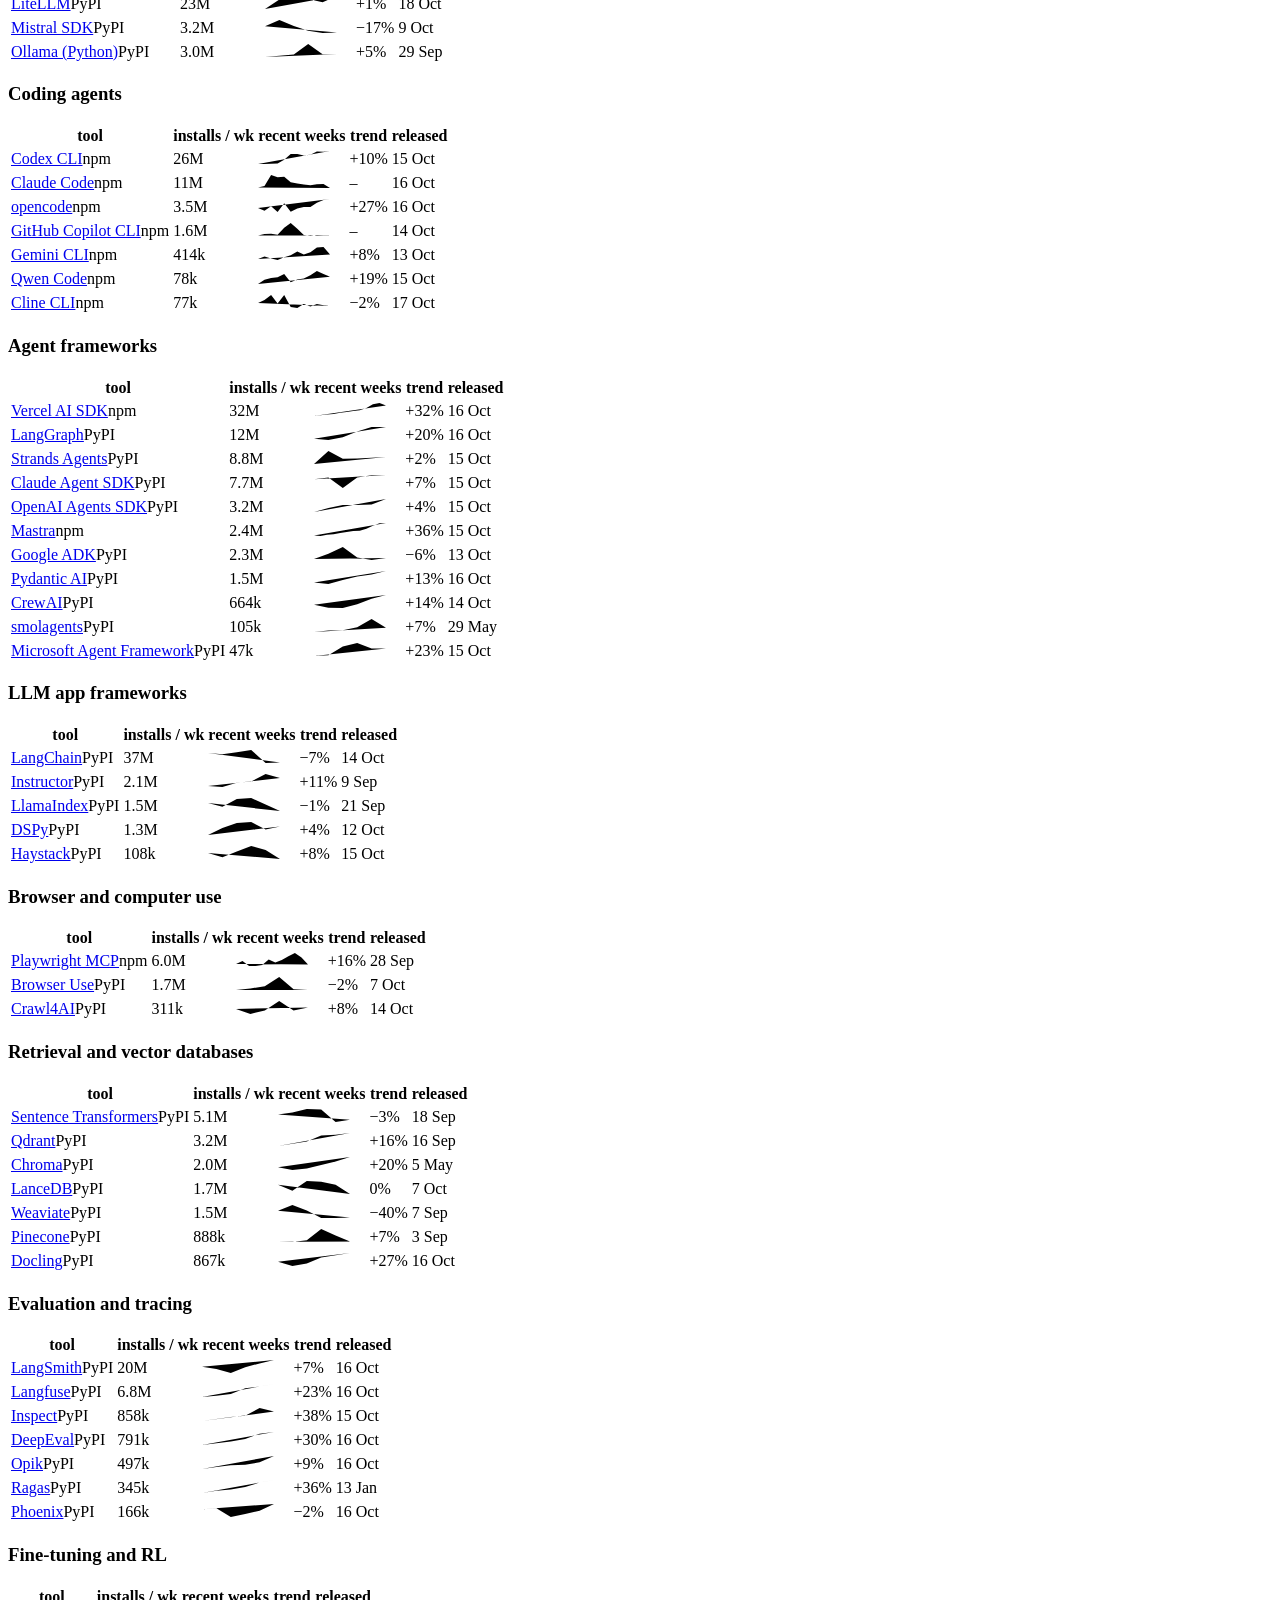
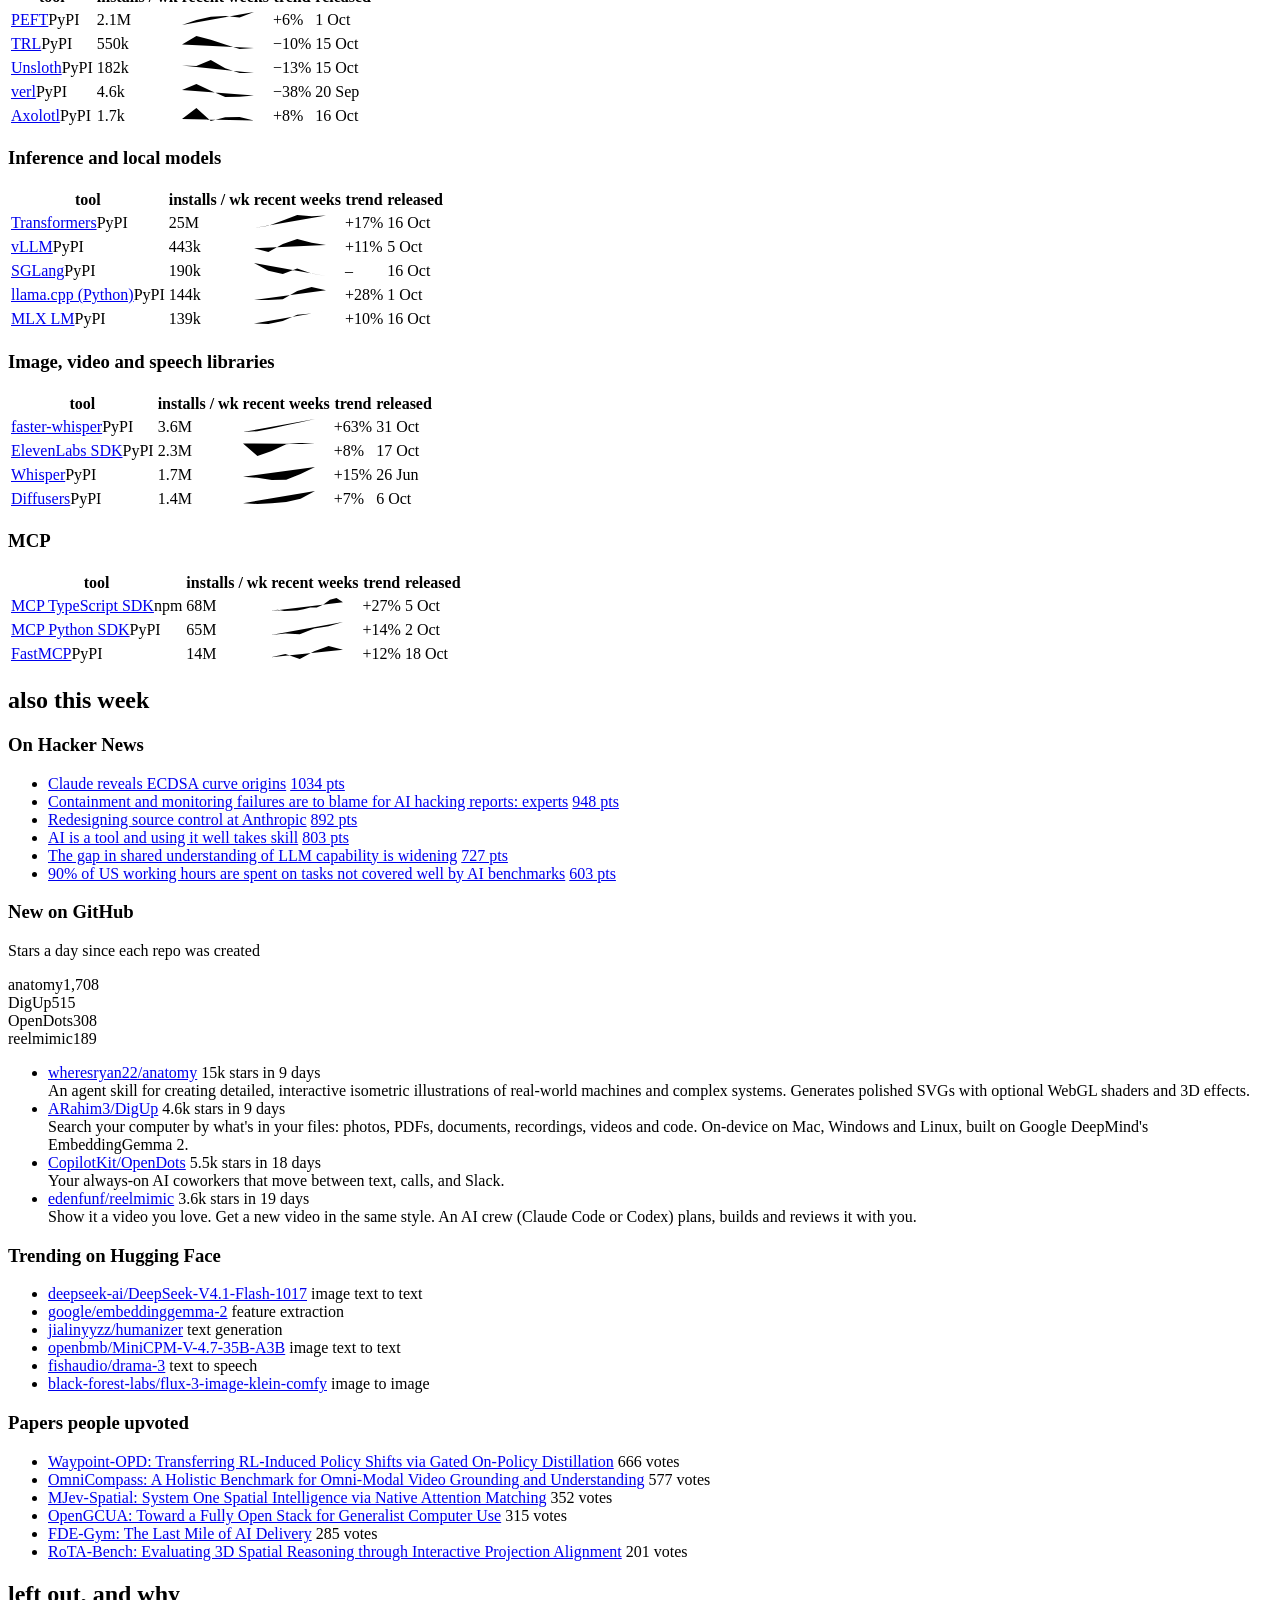
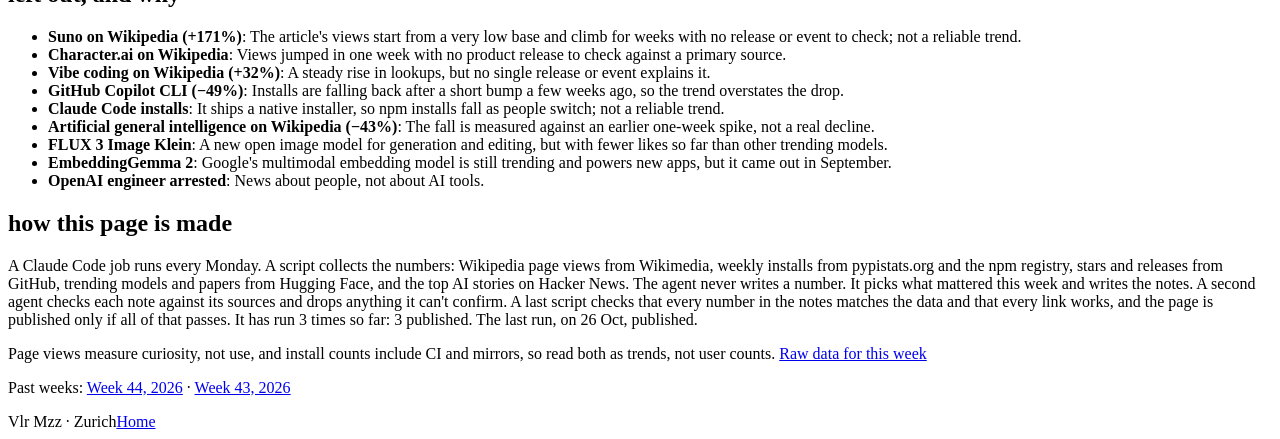
==== commit ef139642: "Week 44, 2026 Co-Authored-By: Claude Sonnet 5.5 <noreply@anthropic.com> Claude-Session: https://clau" ====
--- a/weeks/2026-w42/index.html
+++ b/weeks/2026-w42/index.html
@@ -822,9 +822,9 @@
   </ul>
 
   <h2 class="sec-label" id="method">how this page is made</h2>
-  <p>A Claude Code job runs every Monday. A script collects the numbers: Wikipedia page views from Wikimedia, weekly installs from pypistats.org and the npm registry, stars and releases from GitHub, trending models and papers from Hugging Face, and the top AI stories on Hacker News. The agent never writes a number. It picks what mattered this week and writes the notes. A second agent checks each note against its sources and drops anything it can't confirm. A last script checks that every number in the notes matches the data and that every link works, and the page is published only if all of that passes. It has run 2 times so far: 2 published. The last run, on 19 Oct, published.</p>
+  <p>A Claude Code job runs every Monday. A script collects the numbers: Wikipedia page views from Wikimedia, weekly installs from pypistats.org and the npm registry, stars and releases from GitHub, trending models and papers from Hugging Face, and the top AI stories on Hacker News. The agent never writes a number. It picks what mattered this week and writes the notes. A second agent checks each note against its sources and drops anything it can't confirm. A last script checks that every number in the notes matches the data and that every link works, and the page is published only if all of that passes. It has run 3 times so far: 3 published. The last run, on 26 Oct, published.</p>
   <p class="meta">Page views measure curiosity, not use, and install counts include CI and mirrors, so read both as trends, not user counts. <a href="/radar/data/2026-w42.json">Raw data for this week</a></p>
-  <p class="meta">Past weeks: <a href="/radar/weeks/2026-w43/">Week 43, 2026</a></p>
+  <p class="meta">Past weeks: <a href="/radar/weeks/2026-w44/">Week 44, 2026</a> · <a href="/radar/weeks/2026-w43/">Week 43, 2026</a></p>
 </main>
 <footer class="site-footer">
   <div class="wrap"><span>Vlr Mzz · Zurich</span><span><a href="/">Home</a></span></div>
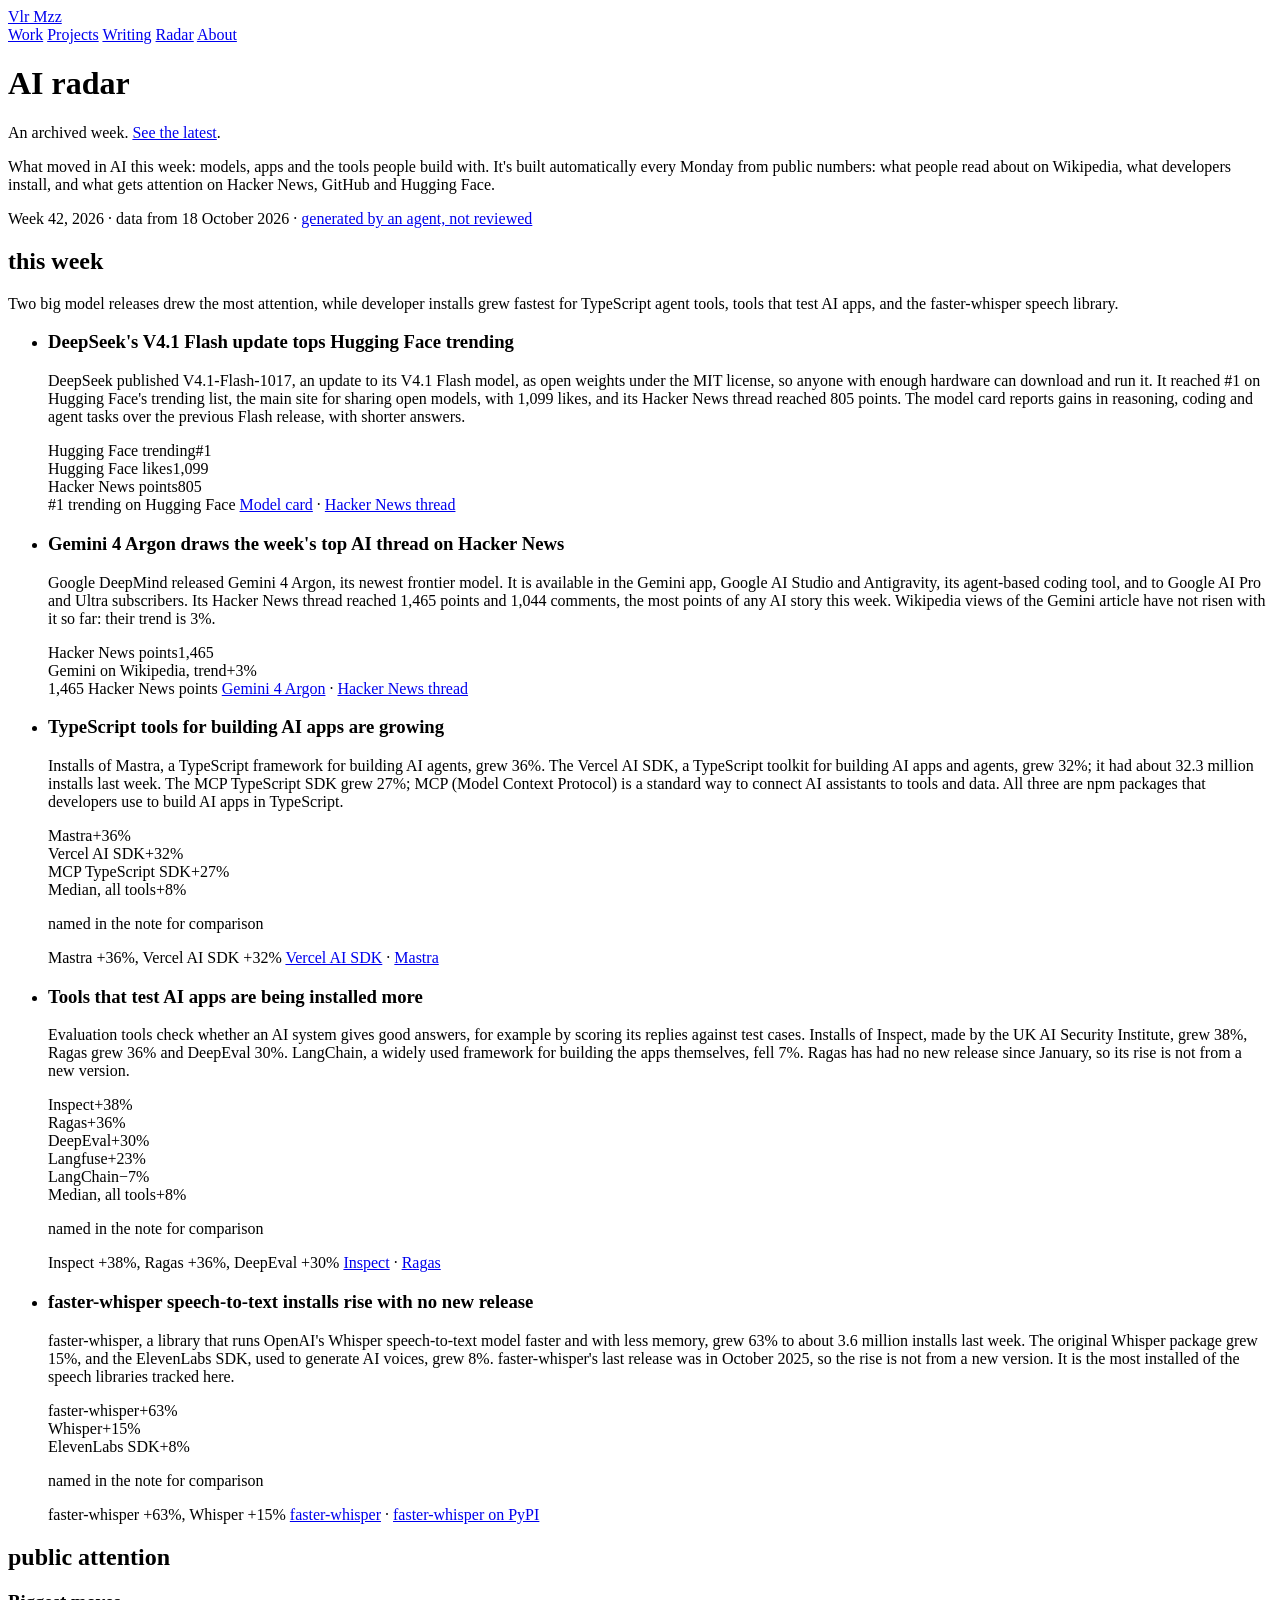
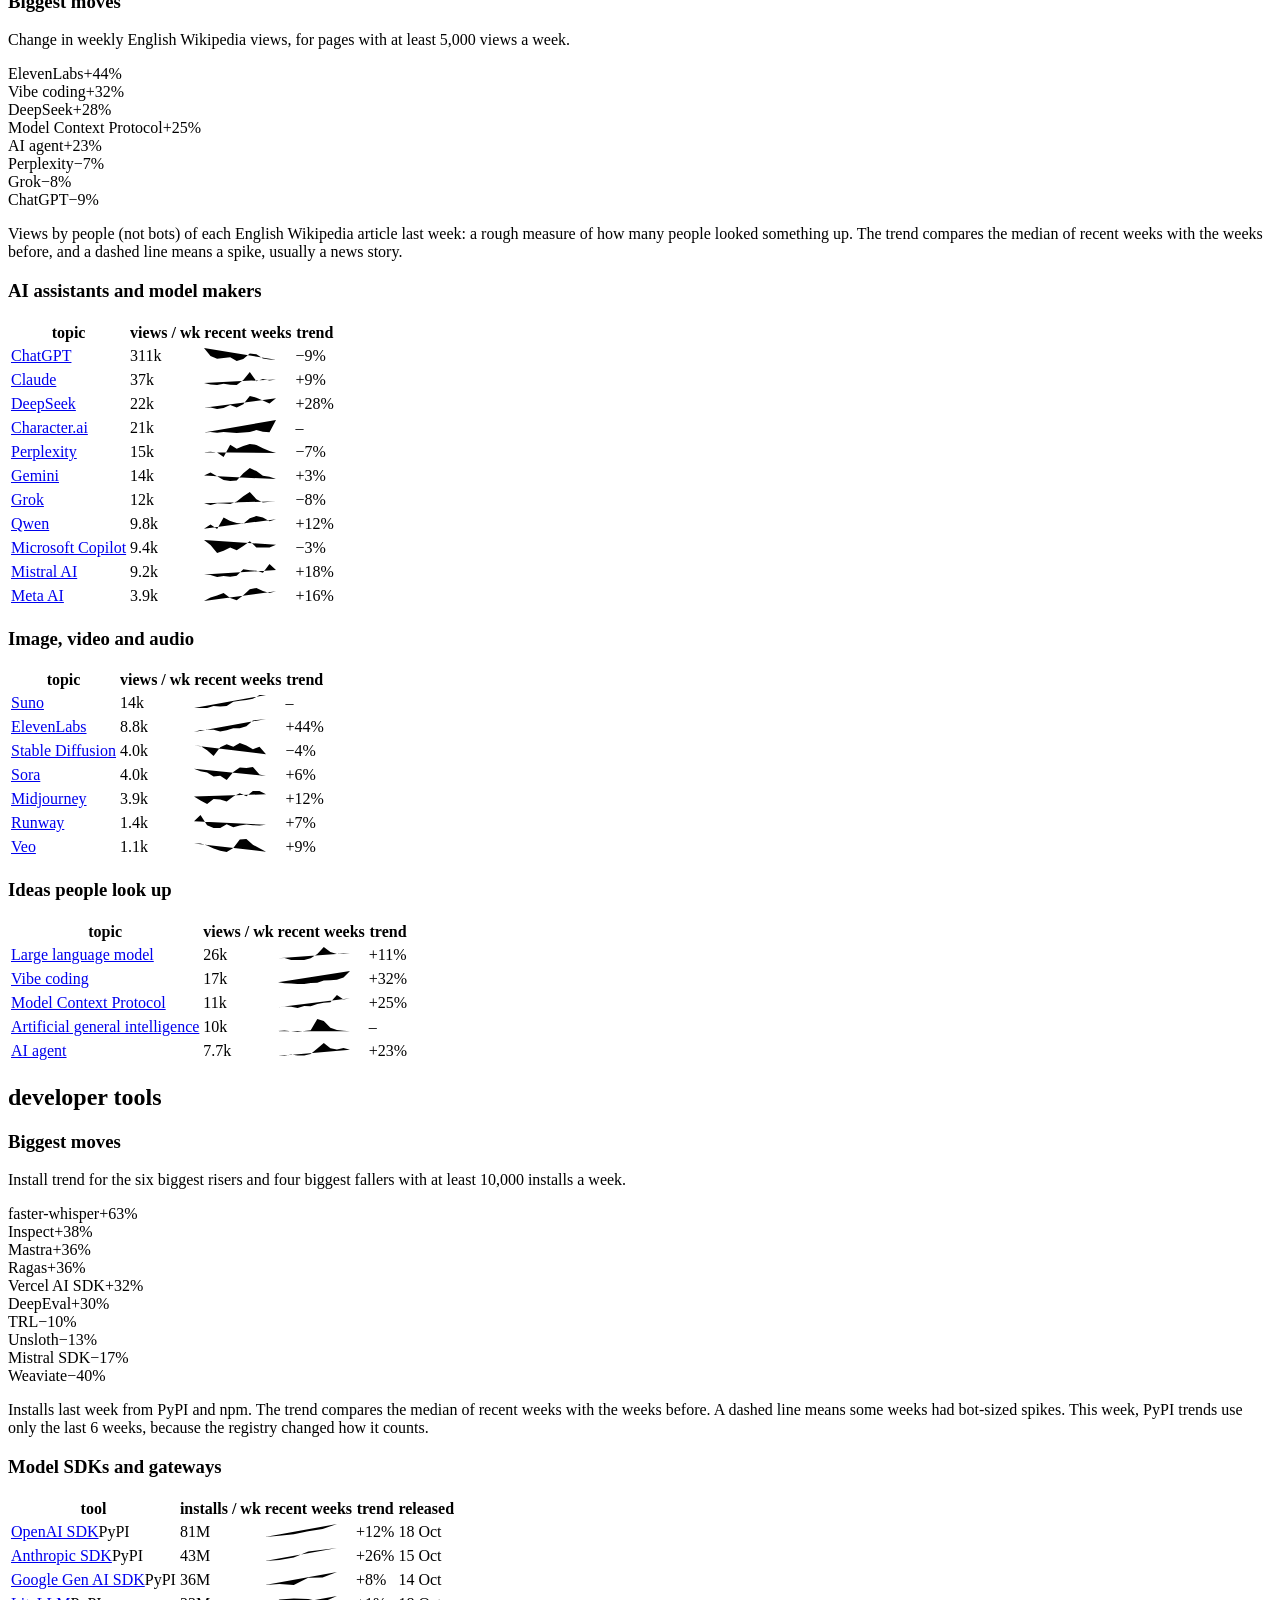
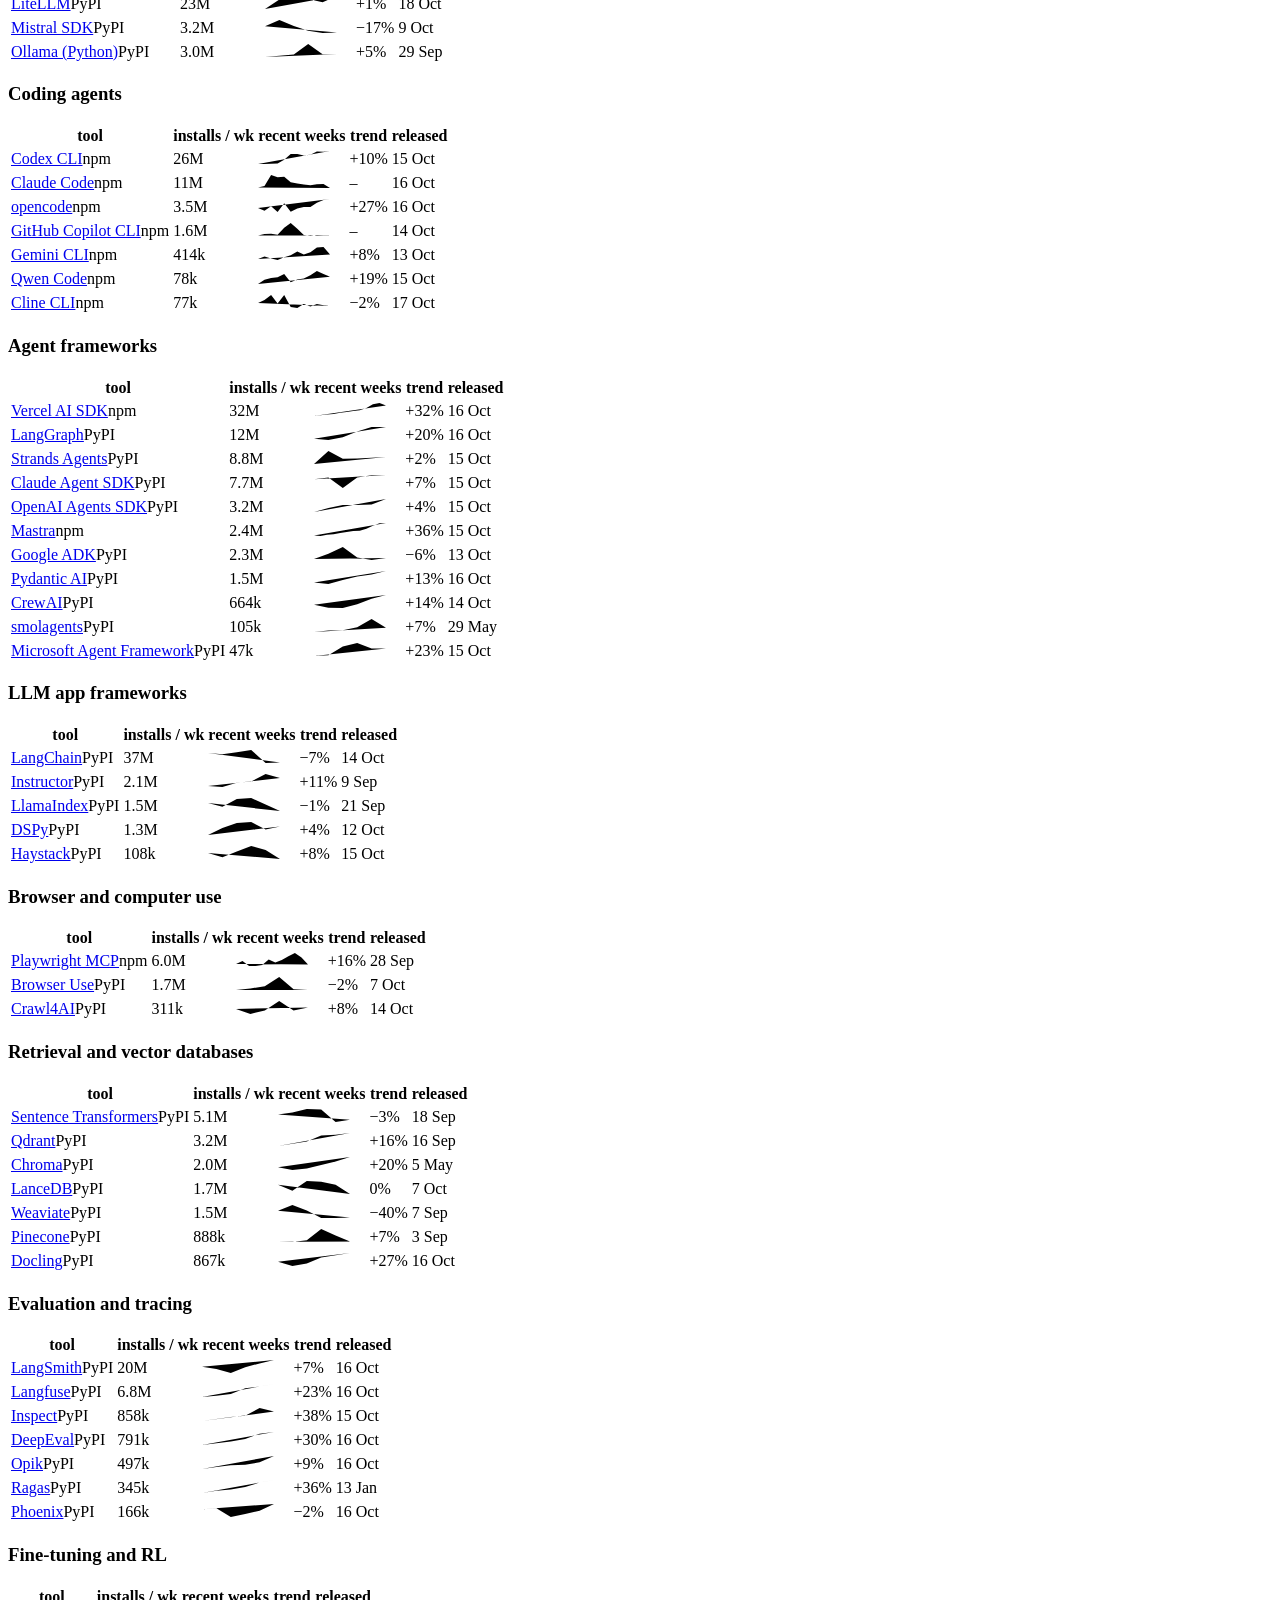
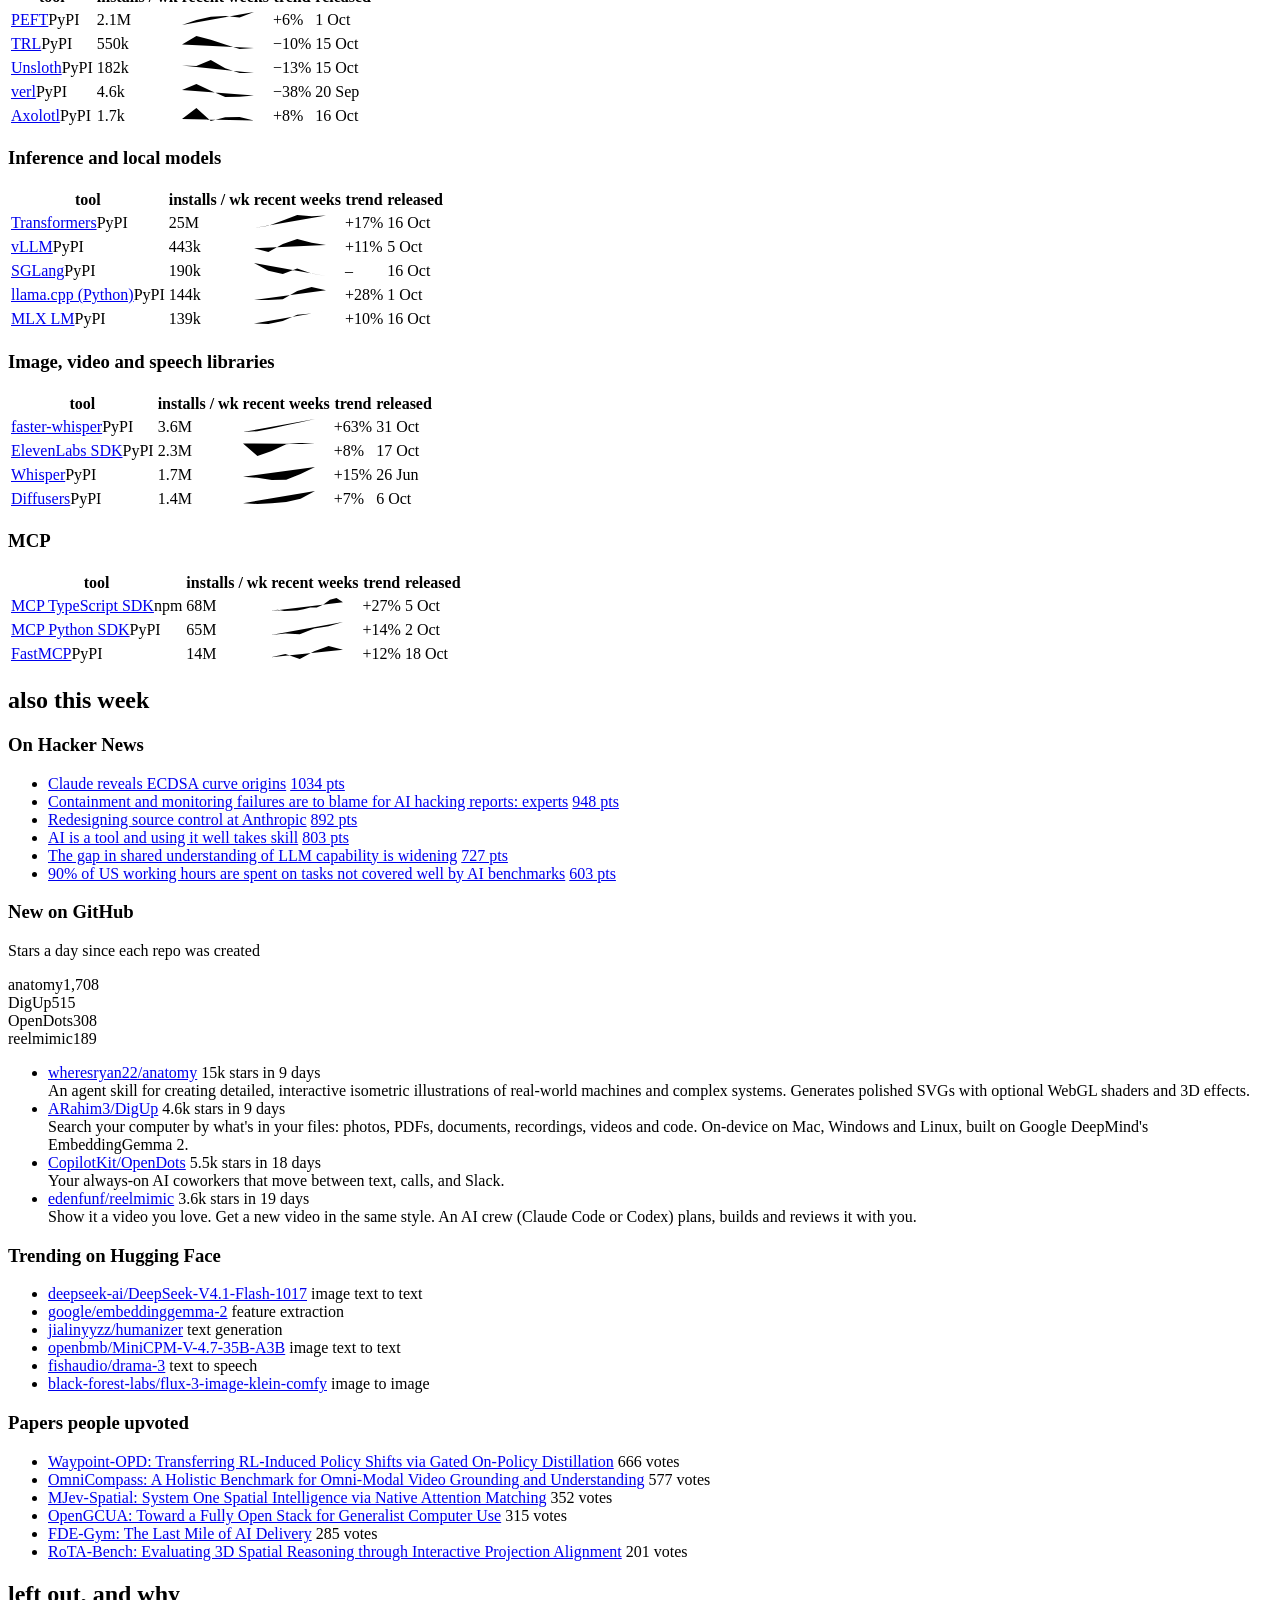
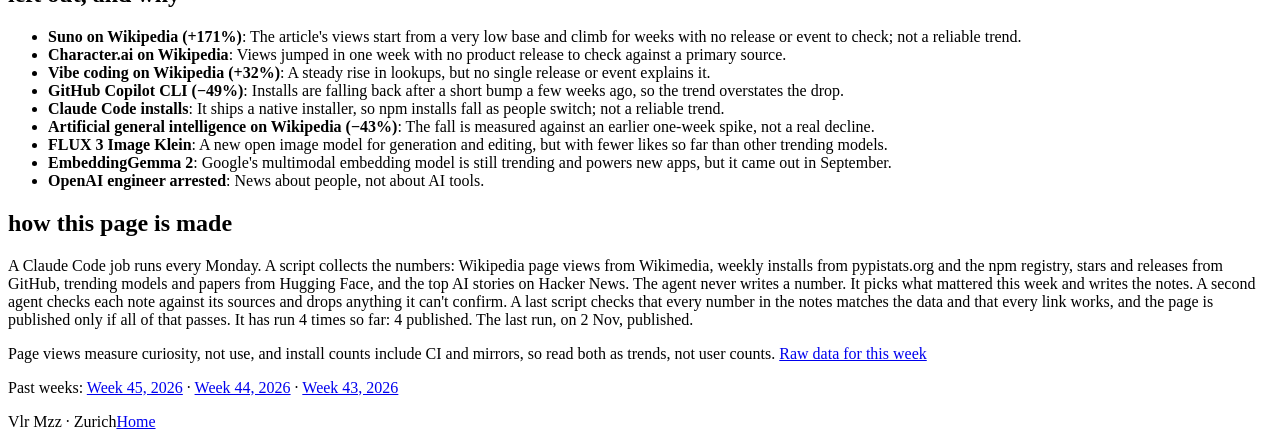
==== commit fc577ad0: "Week 45, 2026 Co-Authored-By: Claude Sonnet 5.5 <noreply@anthropic.com> Claude-Session: https://clau" ====
--- a/weeks/2026-w42/index.html
+++ b/weeks/2026-w42/index.html
@@ -822,9 +822,9 @@
   </ul>
 
   <h2 class="sec-label" id="method">how this page is made</h2>
-  <p>A Claude Code job runs every Monday. A script collects the numbers: Wikipedia page views from Wikimedia, weekly installs from pypistats.org and the npm registry, stars and releases from GitHub, trending models and papers from Hugging Face, and the top AI stories on Hacker News. The agent never writes a number. It picks what mattered this week and writes the notes. A second agent checks each note against its sources and drops anything it can't confirm. A last script checks that every number in the notes matches the data and that every link works, and the page is published only if all of that passes. It has run 3 times so far: 3 published. The last run, on 26 Oct, published.</p>
+  <p>A Claude Code job runs every Monday. A script collects the numbers: Wikipedia page views from Wikimedia, weekly installs from pypistats.org and the npm registry, stars and releases from GitHub, trending models and papers from Hugging Face, and the top AI stories on Hacker News. The agent never writes a number. It picks what mattered this week and writes the notes. A second agent checks each note against its sources and drops anything it can't confirm. A last script checks that every number in the notes matches the data and that every link works, and the page is published only if all of that passes. It has run 4 times so far: 4 published. The last run, on 2 Nov, published.</p>
   <p class="meta">Page views measure curiosity, not use, and install counts include CI and mirrors, so read both as trends, not user counts. <a href="/radar/data/2026-w42.json">Raw data for this week</a></p>
-  <p class="meta">Past weeks: <a href="/radar/weeks/2026-w44/">Week 44, 2026</a> · <a href="/radar/weeks/2026-w43/">Week 43, 2026</a></p>
+  <p class="meta">Past weeks: <a href="/radar/weeks/2026-w45/">Week 45, 2026</a> · <a href="/radar/weeks/2026-w44/">Week 44, 2026</a> · <a href="/radar/weeks/2026-w43/">Week 43, 2026</a></p>
 </main>
 <footer class="site-footer">
   <div class="wrap"><span>Vlr Mzz · Zurich</span><span><a href="/">Home</a></span></div>
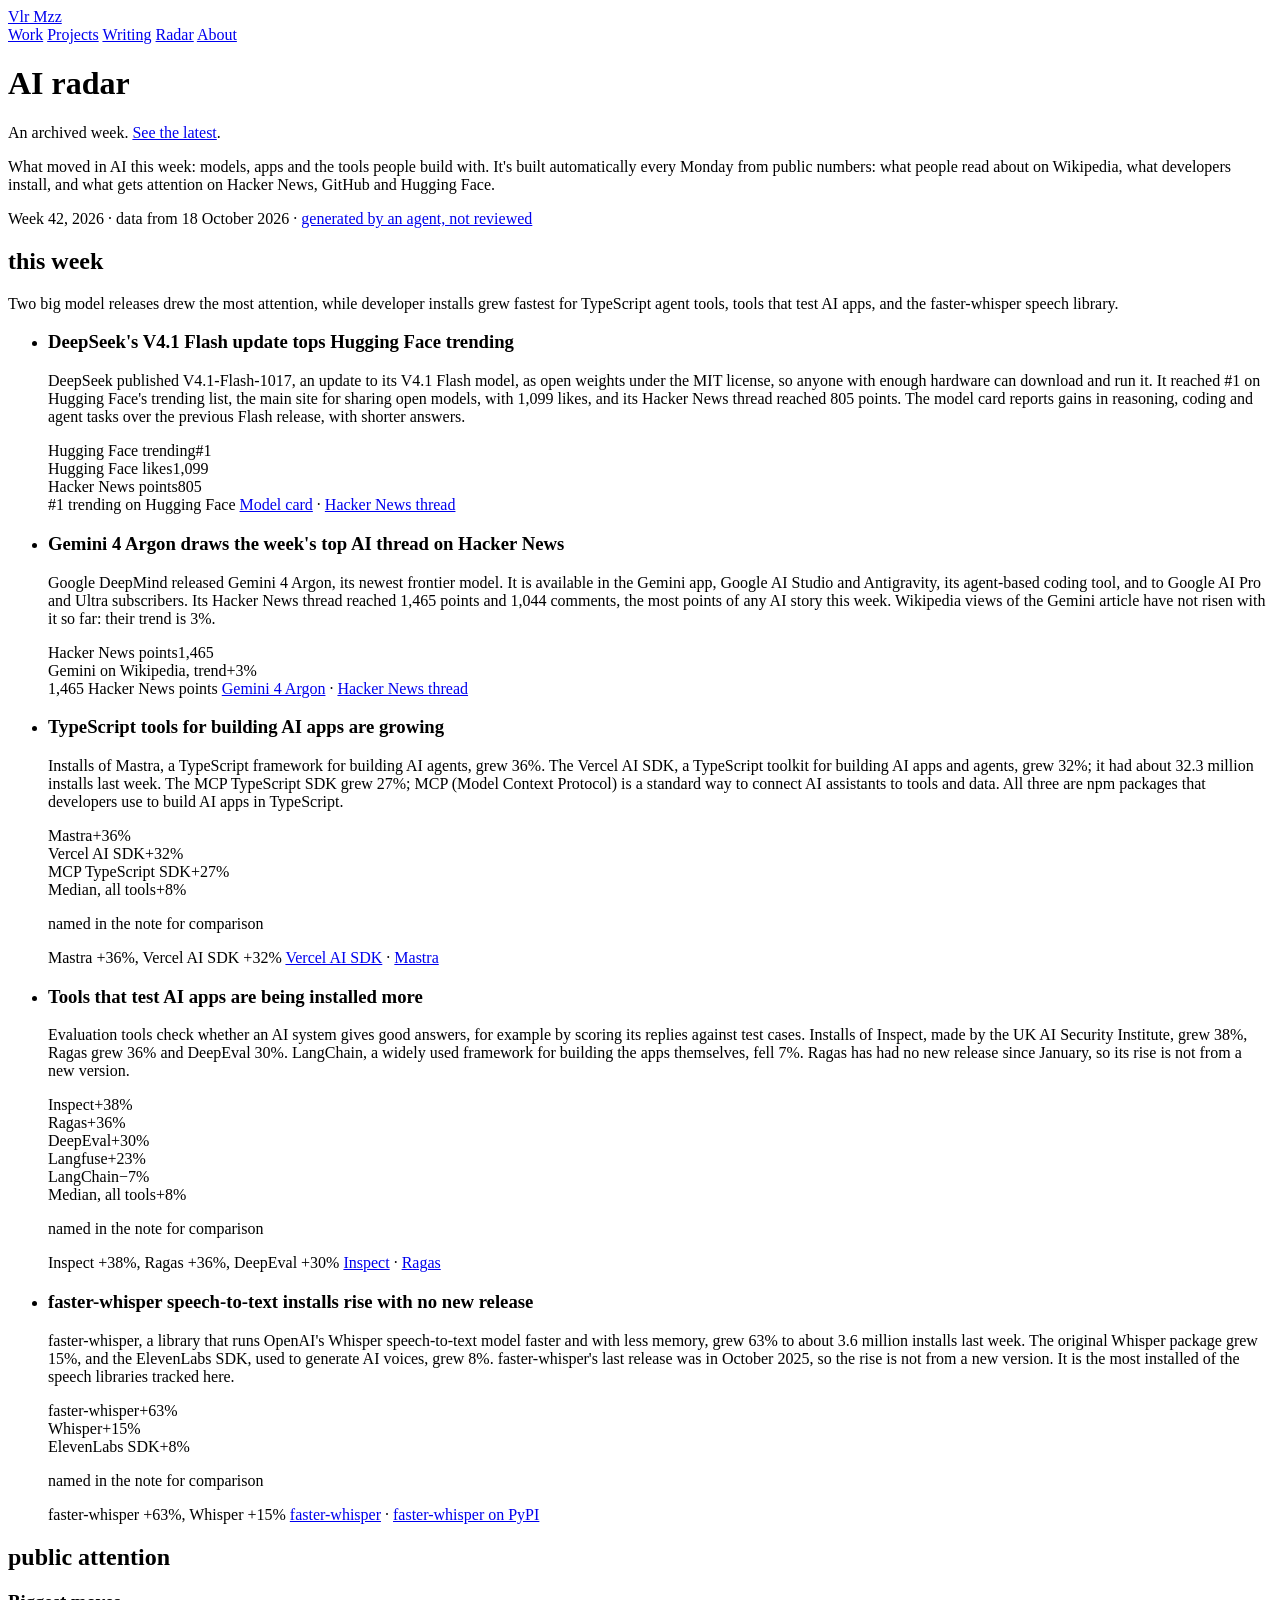
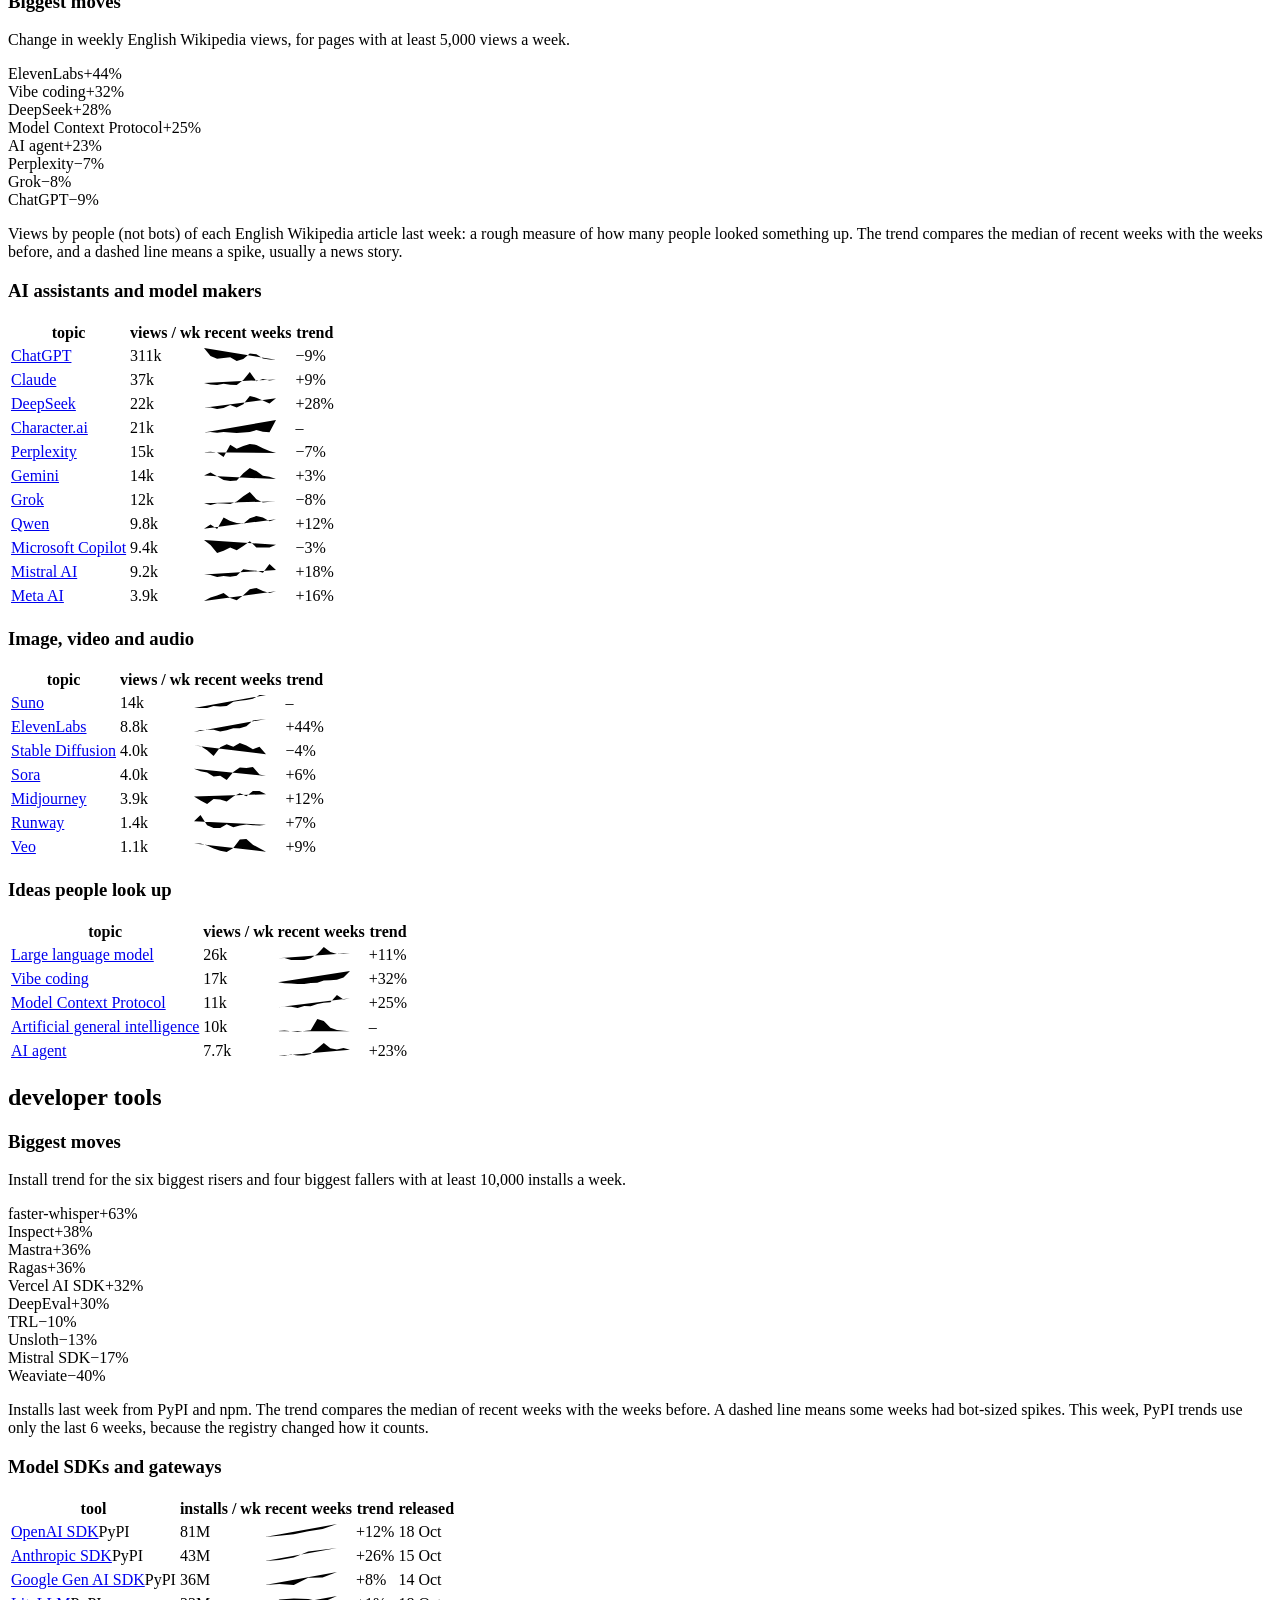
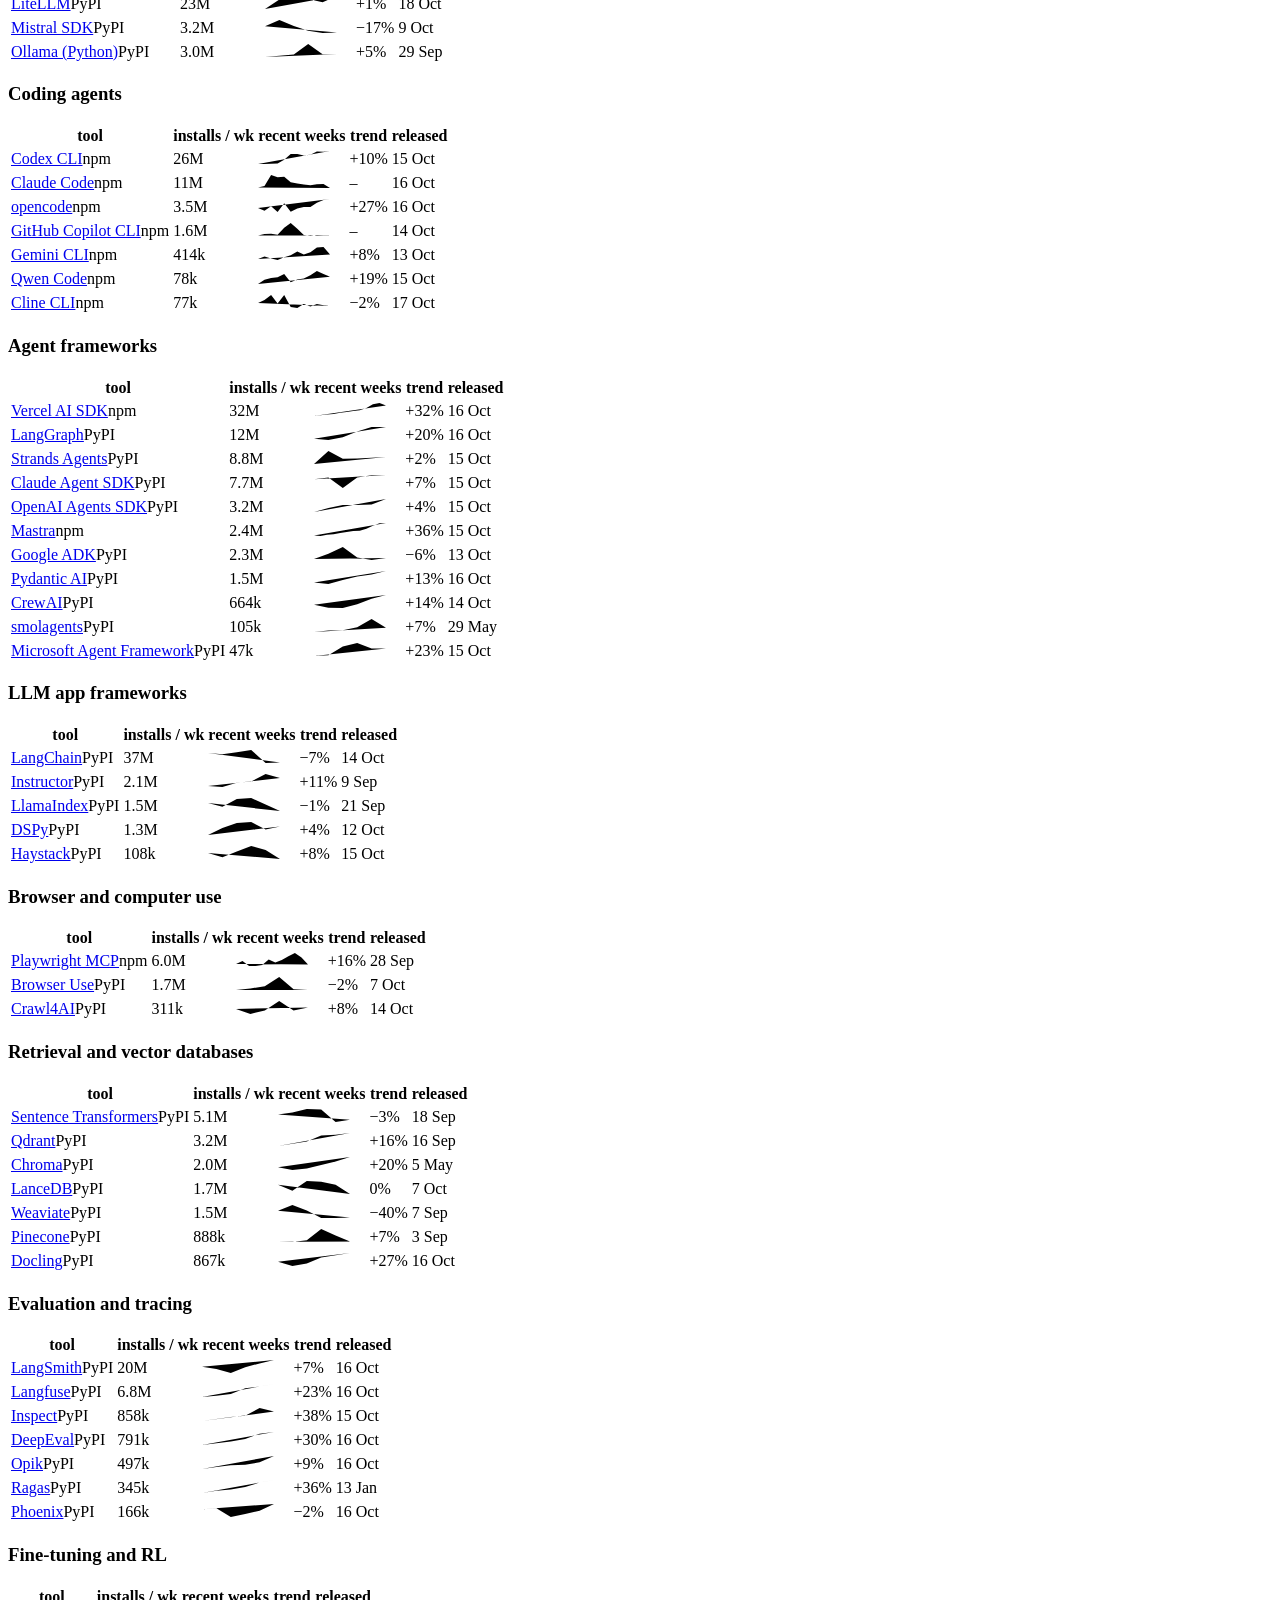
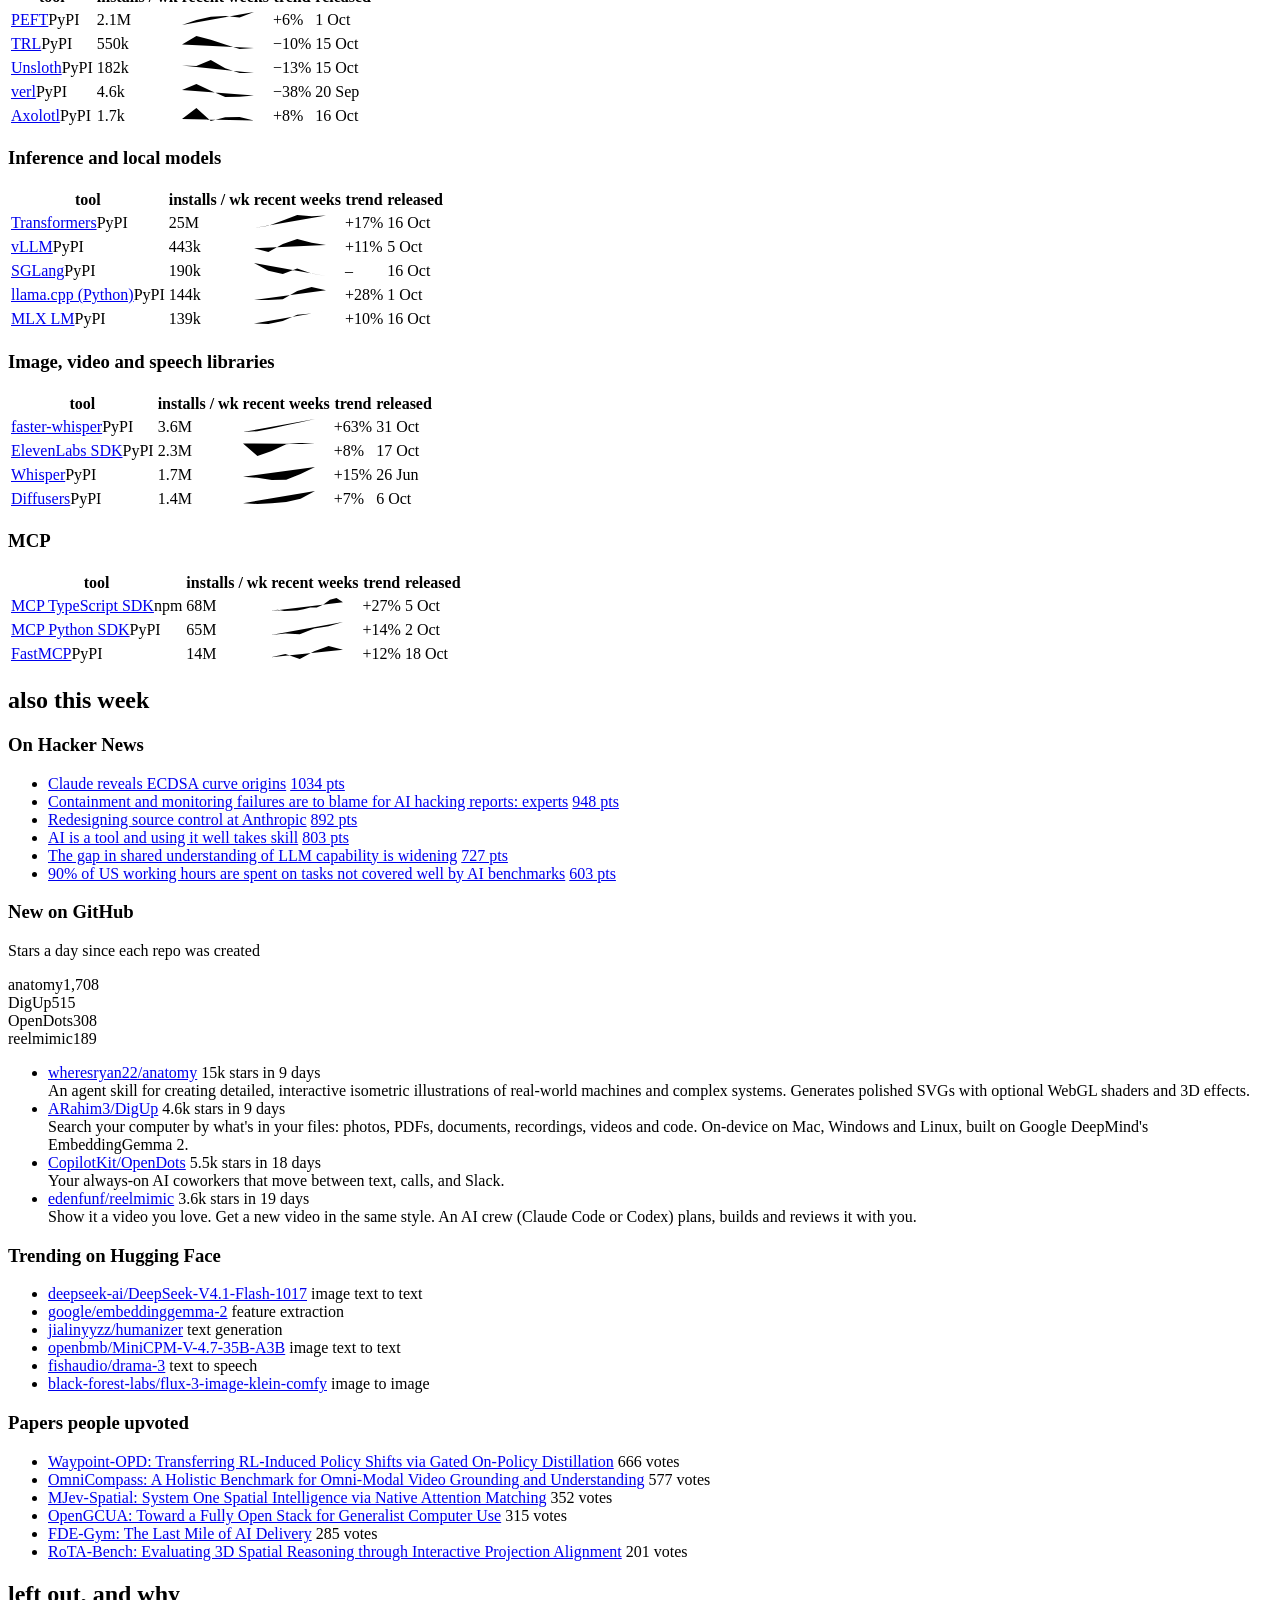
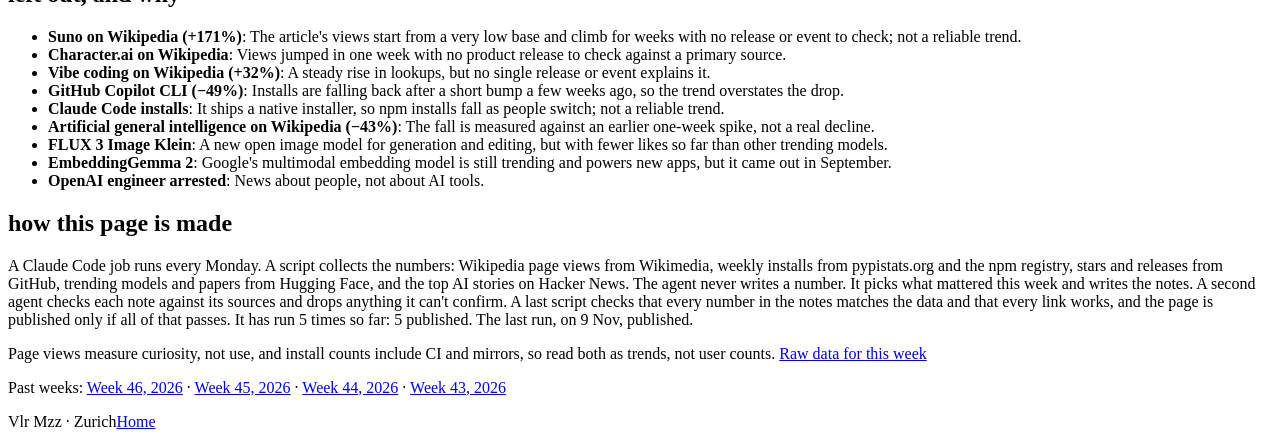
==== commit 09fc2f31: "Week 46, 2026 Co-Authored-By: Claude Sonnet 5.5 <noreply@anthropic.com> Claude-Session: https://clau" ====
--- a/weeks/2026-w42/index.html
+++ b/weeks/2026-w42/index.html
@@ -822,9 +822,9 @@
   </ul>
 
   <h2 class="sec-label" id="method">how this page is made</h2>
-  <p>A Claude Code job runs every Monday. A script collects the numbers: Wikipedia page views from Wikimedia, weekly installs from pypistats.org and the npm registry, stars and releases from GitHub, trending models and papers from Hugging Face, and the top AI stories on Hacker News. The agent never writes a number. It picks what mattered this week and writes the notes. A second agent checks each note against its sources and drops anything it can't confirm. A last script checks that every number in the notes matches the data and that every link works, and the page is published only if all of that passes. It has run 4 times so far: 4 published. The last run, on 2 Nov, published.</p>
+  <p>A Claude Code job runs every Monday. A script collects the numbers: Wikipedia page views from Wikimedia, weekly installs from pypistats.org and the npm registry, stars and releases from GitHub, trending models and papers from Hugging Face, and the top AI stories on Hacker News. The agent never writes a number. It picks what mattered this week and writes the notes. A second agent checks each note against its sources and drops anything it can't confirm. A last script checks that every number in the notes matches the data and that every link works, and the page is published only if all of that passes. It has run 5 times so far: 5 published. The last run, on 9 Nov, published.</p>
   <p class="meta">Page views measure curiosity, not use, and install counts include CI and mirrors, so read both as trends, not user counts. <a href="/radar/data/2026-w42.json">Raw data for this week</a></p>
-  <p class="meta">Past weeks: <a href="/radar/weeks/2026-w45/">Week 45, 2026</a> · <a href="/radar/weeks/2026-w44/">Week 44, 2026</a> · <a href="/radar/weeks/2026-w43/">Week 43, 2026</a></p>
+  <p class="meta">Past weeks: <a href="/radar/weeks/2026-w46/">Week 46, 2026</a> · <a href="/radar/weeks/2026-w45/">Week 45, 2026</a> · <a href="/radar/weeks/2026-w44/">Week 44, 2026</a> · <a href="/radar/weeks/2026-w43/">Week 43, 2026</a></p>
 </main>
 <footer class="site-footer">
   <div class="wrap"><span>Vlr Mzz · Zurich</span><span><a href="/">Home</a></span></div>
